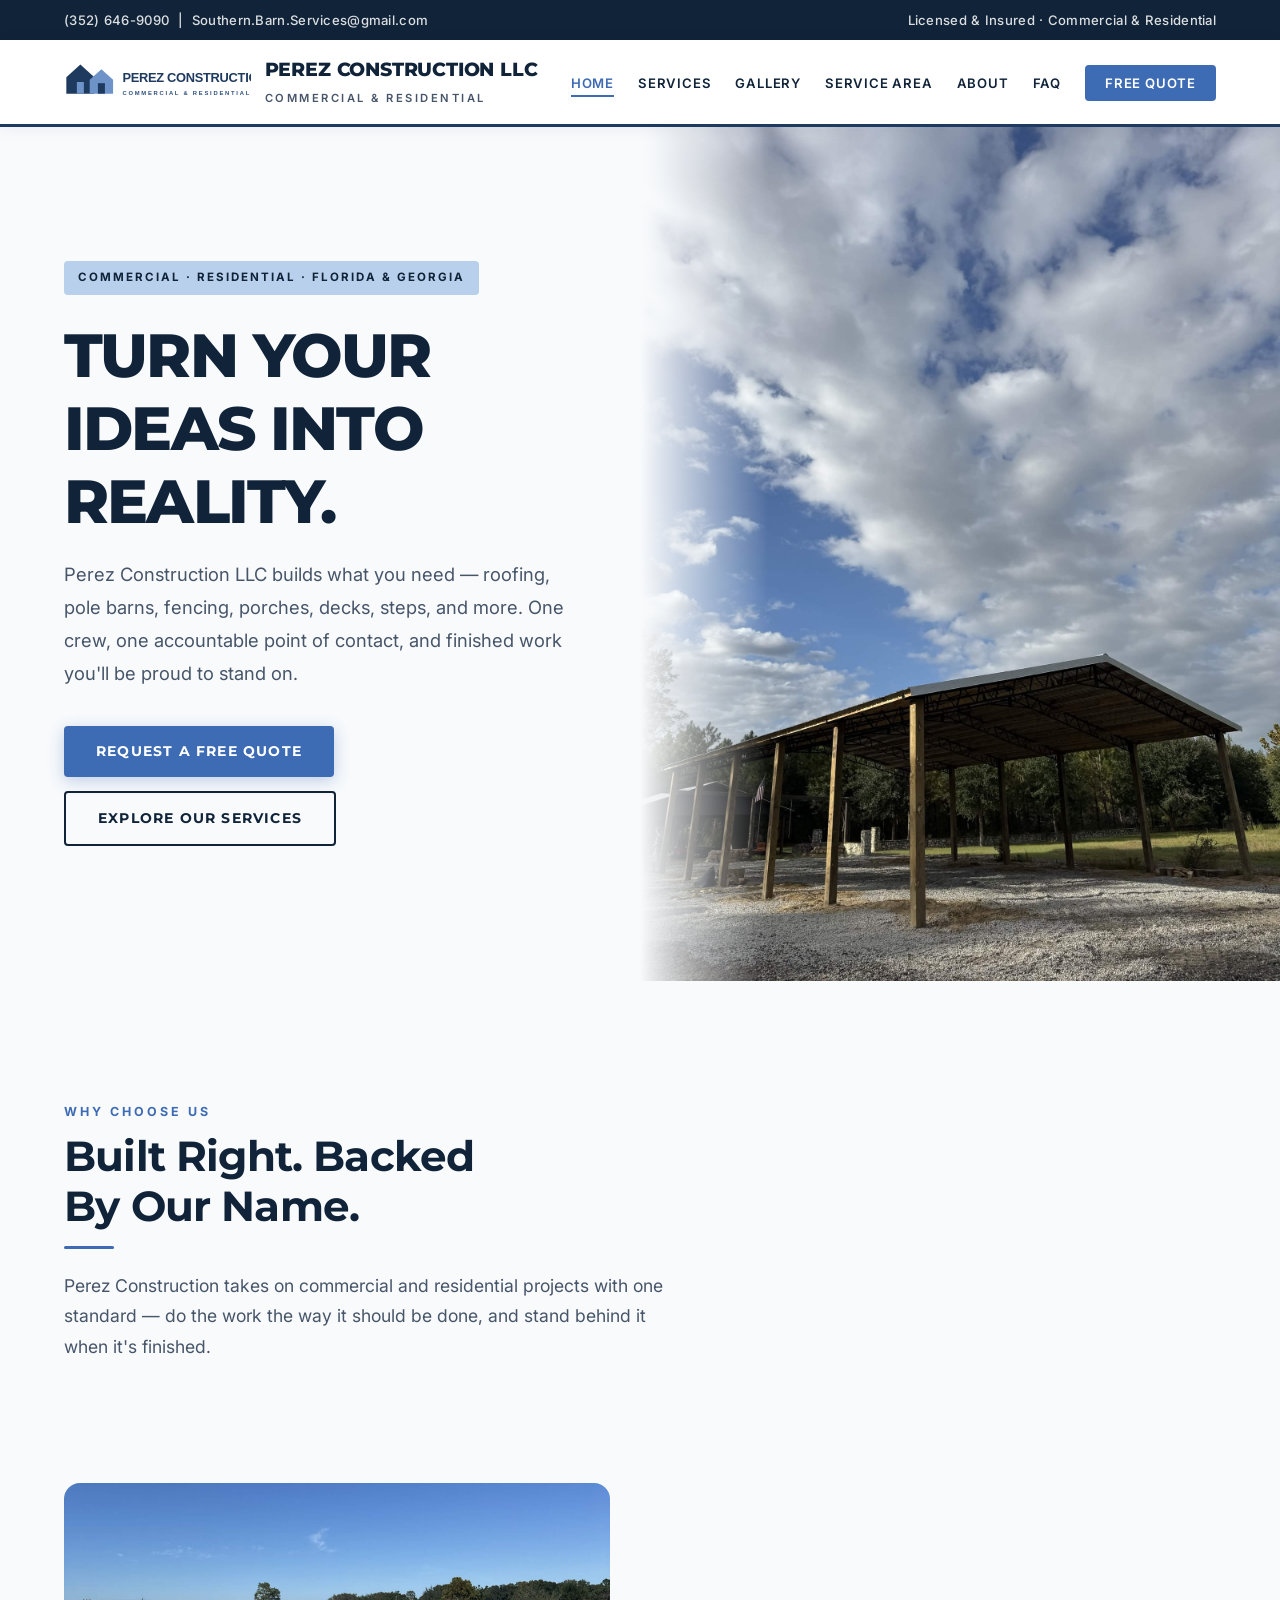
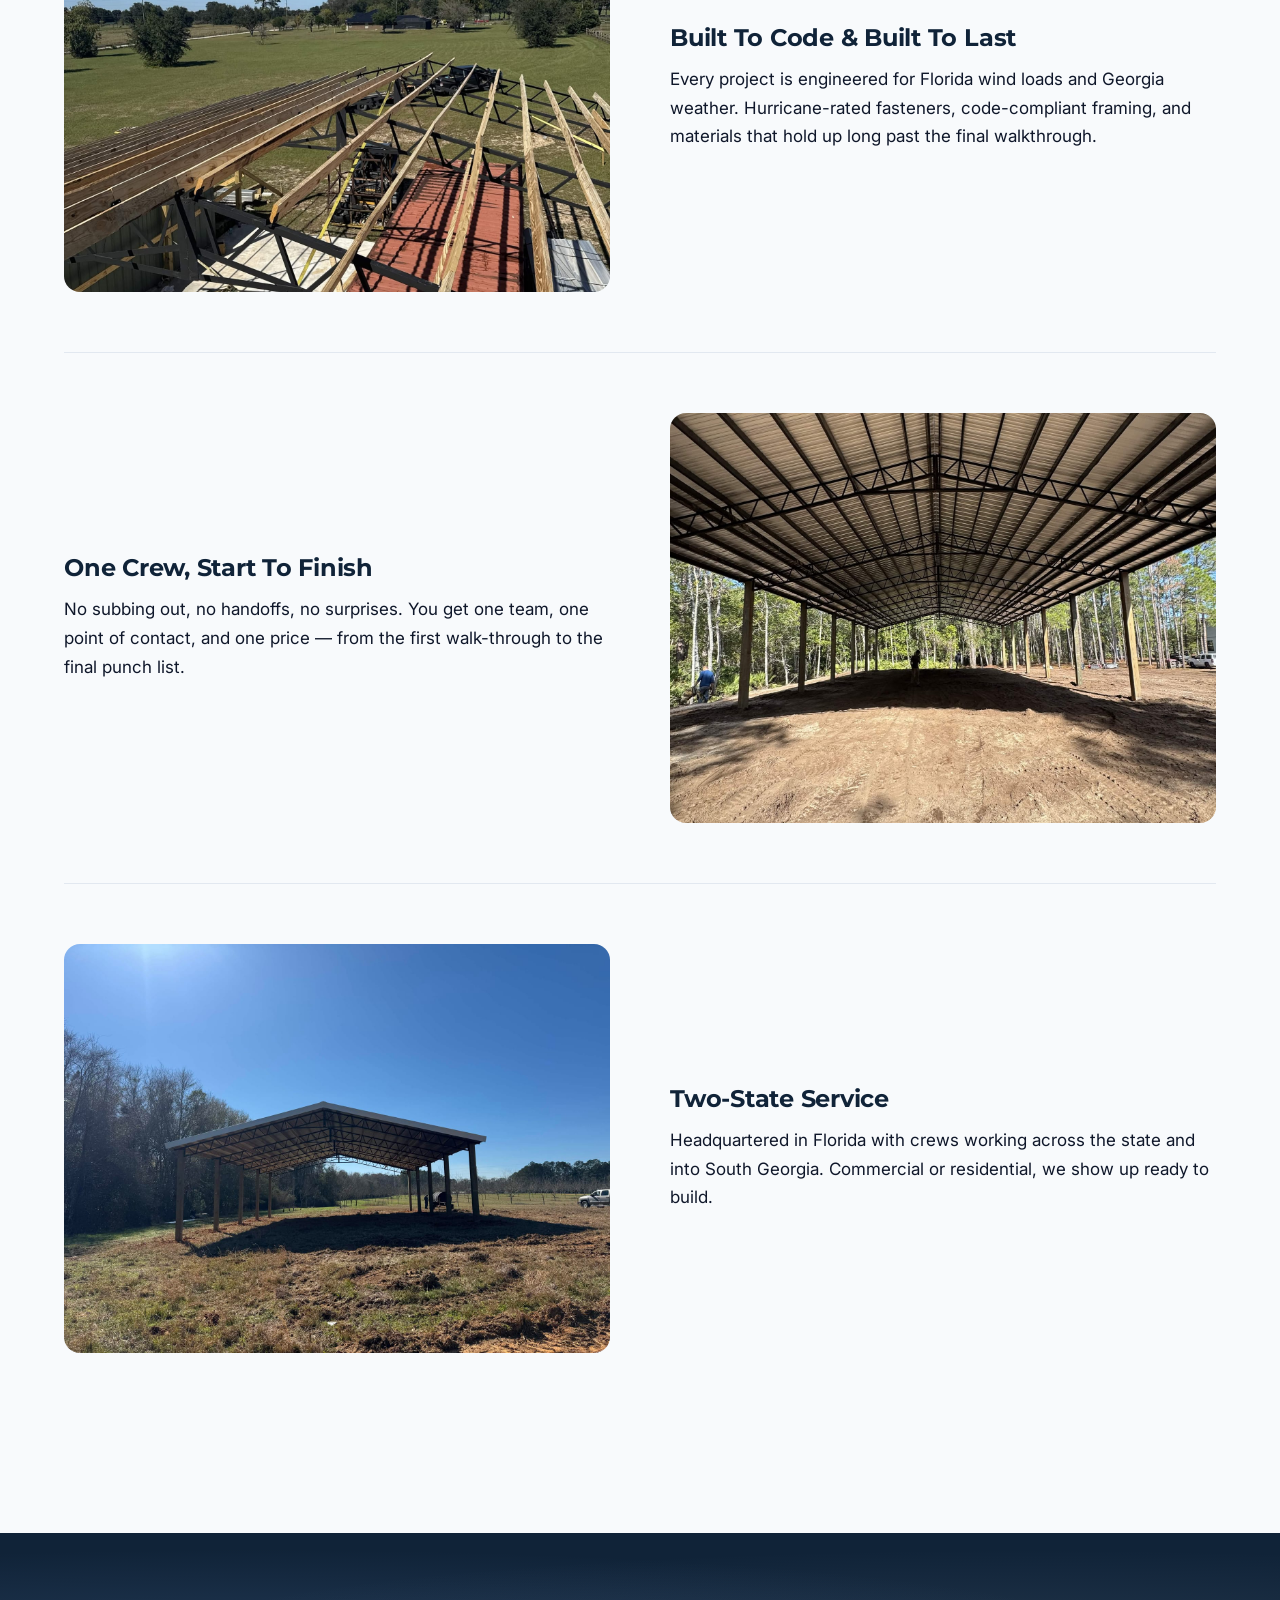
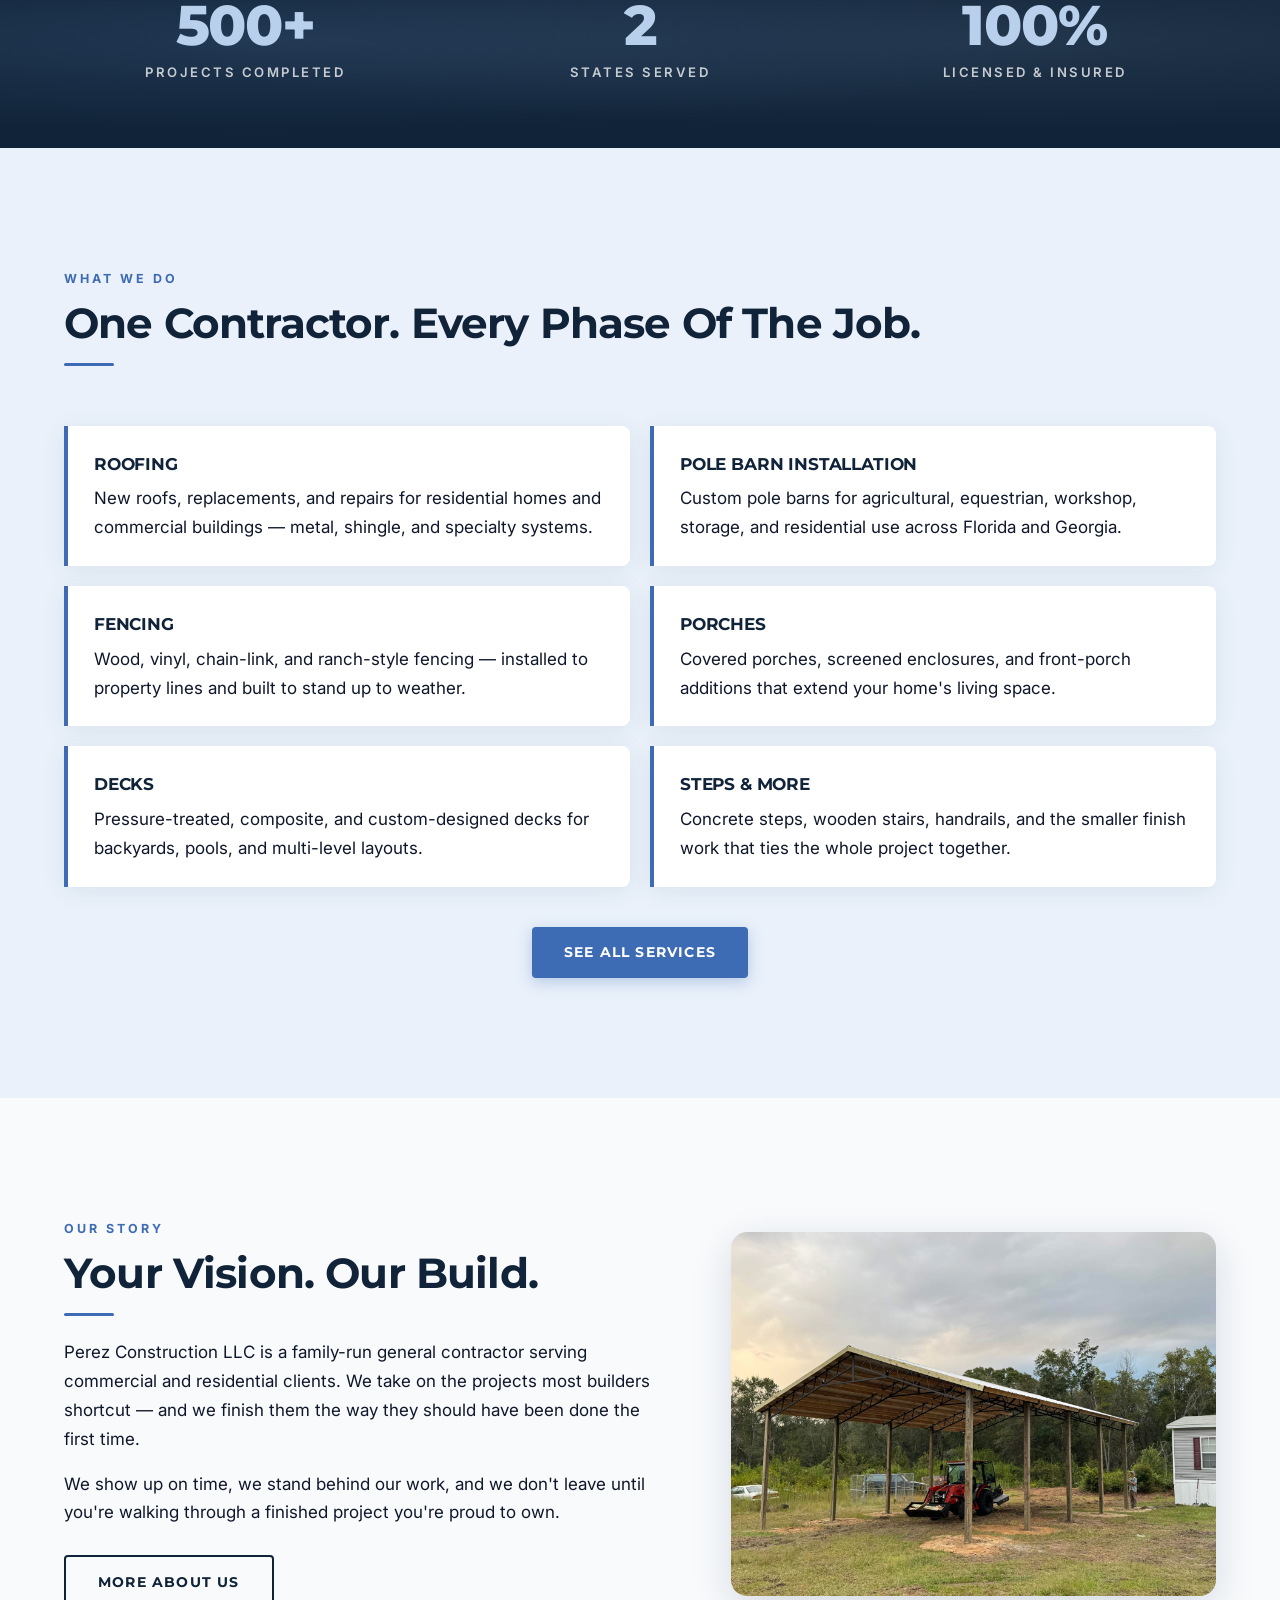
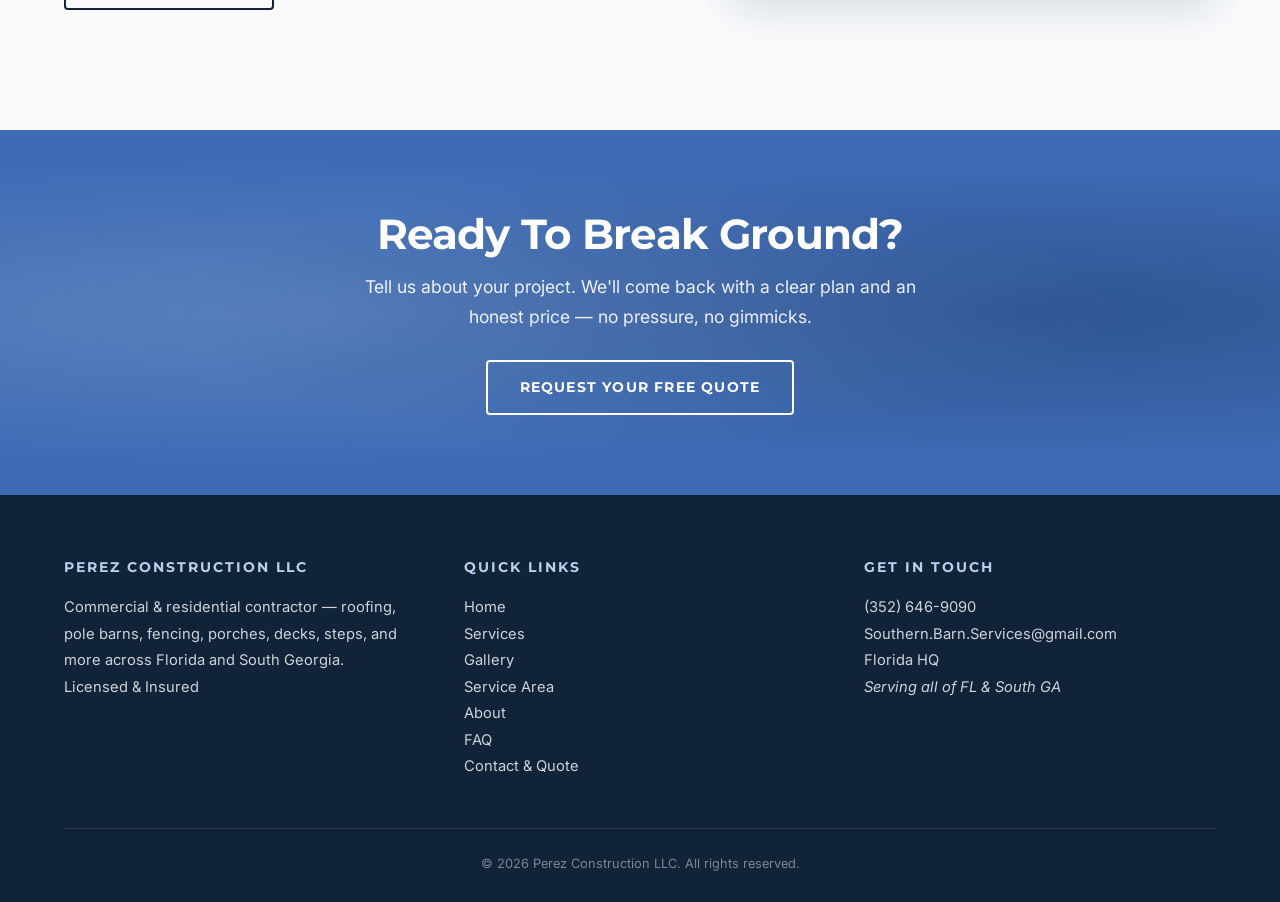
==== index.html @ 7fc2c1a9 "Rebrand site to Perez Construction LLC Swap brand, palette, and logo across all pages from Southern " ====
<!DOCTYPE html>
<html lang="en">
<head>
<meta charset="UTF-8" />
<meta name="viewport" content="width=device-width, initial-scale=1.0" />
<title>Perez Construction LLC | Roofing, Pole Barns, Fencing &amp; More</title>
<meta name="description" content="Perez Construction LLC delivers roofing, pole barn installation, fencing, porches, decks, and steps for commercial and residential clients across Florida and into Georgia." />
<link rel="preconnect" href="https://fonts.googleapis.com" />
<link rel="preconnect" href="https://fonts.gstatic.com" crossorigin />
<link href="https://fonts.googleapis.com/css2?family=Montserrat:wght@600;700;800&family=Inter:wght@400;500;600;700&display=swap" rel="stylesheet" />
<link rel="stylesheet" href="css/styles.css" />
<link rel="icon" type="image/svg+xml" href="images/favicon.svg" />
<meta property="og:site_name" content="Perez Construction LLC" />
<meta property="og:type" content="website" />
<meta property="og:title" content="Perez Construction LLC | Roofing, Pole Barns, Fencing &amp; More" />
<meta property="og:description" content="Commercial &amp; Residential construction — roofing, pole barns, fencing, porches, decks, and steps across Florida and South Georgia. Licensed &amp; insured." />
<meta property="og:image" content="images/logo-perez.png" />
<meta name="twitter:card" content="summary_large_image" />
<script type="application/ld+json">
{
  "@context": "https://schema.org",
  "@type": "GeneralContractor",
  "name": "Perez Construction LLC",
  "description": "Commercial and residential contractor offering roofing, pole barn installation, fencing, porches, decks, steps, and more across Florida and South Georgia.",
  "telephone": "+1-352-646-9090",
  "email": "Southern.Barn.Services@gmail.com",
  "url": "https://southbarnservices.com",
  "image": "images/logo-perez.png",
  "address": {
    "@type": "PostalAddress",
    "addressRegion": "FL",
    "addressCountry": "US"
  },
  "areaServed": [
    { "@type": "State", "name": "Florida" },
    { "@type": "State", "name": "Georgia" }
  ],
  "openingHoursSpecification": [
    { "@type": "OpeningHoursSpecification", "dayOfWeek": ["Monday","Tuesday","Wednesday","Thursday","Friday"], "opens": "07:00", "closes": "18:00" },
    { "@type": "OpeningHoursSpecification", "dayOfWeek": "Saturday", "opens": "08:00", "closes": "14:00" }
  ],
  "priceRange": "$$"
}
</script>
</head>
<body>

<a class="skip-link" href="#main">Skip to content</a>

<div class="topbar">
  <div class="container">
    <span>(352) 646-9090 &nbsp;|&nbsp; Southern.Barn.Services@gmail.com</span>
    <span>Licensed &amp; Insured &middot; Commercial &amp; Residential</span>
  </div>
</div>

<header class="site-header">
  <div class="container">
    <a class="brand" href="index.html">
      <img class="brand-logo" src="images/logo-perez.svg" alt="Perez Construction LLC logo" />
      <span>
        <span class="brand-name">Perez Construction LLC</span><br/>
        <span class="brand-tag">Commercial &amp; Residential</span>
      </span>
    </a>
    <button class="nav-toggle" aria-label="Open menu" aria-expanded="false" onclick="document.querySelector('.main-nav').classList.toggle('open');document.querySelector('.nav-overlay').classList.toggle('open');this.setAttribute('aria-expanded',this.getAttribute('aria-expanded')==='false')">
      <span></span><span></span><span></span>
    </button>
    <div class="nav-overlay" onclick="document.querySelector('.main-nav').classList.remove('open');this.classList.remove('open');document.querySelector('.nav-toggle').setAttribute('aria-expanded','false')"></div>
    <nav class="main-nav" aria-label="Main">
      <ul>
        <li><a href="index.html" class="active">Home</a></li>
        <li><a href="services.html">Services</a></li>
        <li><a href="gallery.html">Gallery</a></li>
        <li><a href="service-area.html">Service Area</a></li>
        <li><a href="about.html">About</a></li>
        <li><a href="faq.html">FAQ</a></li>
        <li><a class="nav-cta" href="contact.html">Free Quote</a></li>
      </ul>
    </nav>
  </div>
</header>

<main id="main">

<section class="hero">
  <div class="hero-content">
    <span class="hero-badge">Commercial &middot; Residential &middot; Florida &amp; Georgia</span>
    <h1>Turn Your Ideas Into Reality.</h1>
    <p class="lede">Perez Construction LLC builds what you need — roofing, pole barns, fencing, porches, decks, steps, and more. One crew, one accountable point of contact, and finished work you'll be proud to stand on.</p>
    <div class="hero-ctas">
      <a href="contact.html" class="btn btn-primary">Request a Free Quote</a>
      <a href="services.html" class="btn btn-secondary">Explore Our Services</a>
    </div>
  </div>
  <div class="hero-image">
    <img src="images/IMG_0311.jpg" alt="Completed pole barn with metal roof under a bright sky" loading="eager" />
  </div>
</section>

<section class="block">
  <div class="container">
    <div class="grid-2-asymmetric reveal">
      <div class="section-intro">
        <div class="section-kicker">Why Choose Us</div>
        <h2>Built Right. Backed By Our Name.</h2>
        <span class="divider"></span>
        <p class="lead">Perez Construction takes on commercial and residential projects with one standard — do the work the way it should be done, and stand behind it when it's finished.</p>
      </div>
      <div></div>
    </div>

    <div class="zigzag-row reveal">
      <div class="zigzag-content">
        <h3>Built To Code &amp; Built To Last</h3>
        <p>Every project is engineered for Florida wind loads and Georgia weather. Hurricane-rated fasteners, code-compliant framing, and materials that hold up long past the final walkthrough.</p>
      </div>
      <div class="zigzag-visual">
        <img src="images/IMG_0369.jpg" alt="Roof and truss framing during construction" loading="lazy" />
      </div>
    </div>

    <div class="zigzag-row reveal">
      <div class="zigzag-content">
        <h3>One Crew, Start To Finish</h3>
        <p>No subbing out, no handoffs, no surprises. You get one team, one point of contact, and one price — from the first walk-through to the final punch list.</p>
      </div>
      <div class="zigzag-visual">
        <img src="images/IMG_0521.jpg" alt="Interior framing of a large covered structure" loading="lazy" />
      </div>
    </div>

    <div class="zigzag-row reveal">
      <div class="zigzag-content">
        <h3>Two-State Service</h3>
        <p>Headquartered in Florida with crews working across the state and into South Georgia. Commercial or residential, we show up ready to build.</p>
      </div>
      <div class="zigzag-visual">
        <img src="images/IMG_0635.jpg" alt="Completed pole barn on open land" loading="lazy" />
      </div>
    </div>
  </div>
</section>

<section class="stats">
  <div class="container">
    <div class="stats-grid">
      <div class="reveal">
        <div class="stat-num">500+</div>
        <div class="stat-label">Projects Completed</div>
      </div>
      <div class="reveal reveal-delay-1">
        <div class="stat-num">2</div>
        <div class="stat-label">States Served</div>
      </div>
      <div class="reveal reveal-delay-2">
        <div class="stat-num">100%</div>
        <div class="stat-label">Licensed &amp; Insured</div>
      </div>
    </div>
  </div>
</section>

<section class="block alt">
  <div class="container">
    <div class="section-intro reveal">
      <div class="section-kicker">What We Do</div>
      <h2>One Contractor. Every Phase Of The Job.</h2>
      <span class="divider"></span>
    </div>
    <ul class="service-list reveal">
      <li><strong>Roofing</strong>New roofs, replacements, and repairs for residential homes and commercial buildings — metal, shingle, and specialty systems.</li>
      <li><strong>Pole Barn Installation</strong>Custom pole barns for agricultural, equestrian, workshop, storage, and residential use across Florida and Georgia.</li>
      <li><strong>Fencing</strong>Wood, vinyl, chain-link, and ranch-style fencing — installed to property lines and built to stand up to weather.</li>
      <li><strong>Porches</strong>Covered porches, screened enclosures, and front-porch additions that extend your home's living space.</li>
      <li><strong>Decks</strong>Pressure-treated, composite, and custom-designed decks for backyards, pools, and multi-level layouts.</li>
      <li><strong>Steps &amp; More</strong>Concrete steps, wooden stairs, handrails, and the smaller finish work that ties the whole project together.</li>
    </ul>
    <div class="text-center reveal" style="margin-top:40px;">
      <a href="services.html" class="btn btn-primary">See All Services</a>
    </div>
  </div>
</section>

<section class="block">
  <div class="container">
    <div class="grid-2-asymmetric reveal">
      <div>
        <div class="section-kicker">Our Story</div>
        <h2>Your Vision. Our Build.</h2>
        <span class="divider"></span>
        <p>Perez Construction LLC is a family-run general contractor serving commercial and residential clients. We take on the projects most builders shortcut — and we finish them the way they should have been done the first time.</p>
        <p style="margin-top:16px;">We show up on time, we stand behind our work, and we don't leave until you're walking through a finished project you're proud to own.</p>
        <a href="about.html" class="btn btn-secondary" style="margin-top:28px;">More About Us</a>
      </div>
      <div>
        <img class="img-featured" src="images/IMG_0307.jpg" alt="Open-sided pole barn with equipment parked underneath" loading="lazy" />
      </div>
    </div>
  </div>
</section>

<section class="cta-banner">
  <div class="container">
    <h2>Ready To Break Ground?</h2>
    <p>Tell us about your project. We'll come back with a clear plan and an honest price — no pressure, no gimmicks.</p>
    <a href="contact.html" class="btn btn-light">Request Your Free Quote</a>
  </div>
</section>

</main>

<footer class="site-footer">
  <div class="container">
    <div class="grid-3">
      <div>
        <h4>Perez Construction LLC</h4>
        <p>Commercial &amp; residential contractor — roofing, pole barns, fencing, porches, decks, steps, and more across Florida and South Georgia.</p>
        <p>Licensed &amp; Insured</p>
      </div>
      <div>
        <h4>Quick Links</h4>
        <p><a href="index.html">Home</a><br/>
           <a href="services.html">Services</a><br/>
           <a href="gallery.html">Gallery</a><br/>
           <a href="service-area.html">Service Area</a><br/>
           <a href="about.html">About</a><br/>
           <a href="faq.html">FAQ</a><br/>
           <a href="contact.html">Contact &amp; Quote</a></p>
      </div>
      <div>
        <h4>Get In Touch</h4>
        <p>(352) 646-9090<br/>
           Southern.Barn.Services@gmail.com<br/>
           Florida HQ<br/>
           <em>Serving all of FL &amp; South GA</em></p>
      </div>
    </div>
    <div class="footer-bottom">
      &copy; <span id="yr"></span> Perez Construction LLC. All rights reserved.
    </div>
  </div>
</footer>

<script>
document.getElementById('yr').textContent = new Date().getFullYear();

const reveals = document.querySelectorAll('.reveal');
if ('IntersectionObserver' in window) {
  const observer = new IntersectionObserver(function(entries) {
    entries.forEach(function(entry) {
      if (entry.isIntersecting) {
        entry.target.classList.add('visible');
        observer.unobserve(entry.target);
      }
    });
  }, { threshold: 0.15 });
  reveals.forEach(function(el) { observer.observe(el); });
} else {
  reveals.forEach(function(el) { el.classList.add('visible'); });
}
</script>
</body>
</html>
---- css/styles.css ----
/* ============================================
   Perez Construction LLC — v1
   Commercial & Residential. Modern blue/white identity.
   ============================================ */

/* ---------- Design Tokens ---------- */
:root {
  --pc-navy: #1e3a5f;
  --pc-navy-dark: #102338;
  --pc-navy-light: #2c507f;
  --pc-blue: #3d6bb4;
  --pc-blue-dark: #2a5390;
  --pc-blue-light: #6d93c9;
  --pc-sky: #b8d0ec;
  --pc-sky-soft: #eaf1fa;
  --pc-white: #ffffff;
  --pc-offwhite: #f8fafc;
  --pc-ink: #0f172a;
  --pc-muted: #475569;
  --pc-border: #e2e8f0;
  --pc-surface: #ffffff;
  --pc-black: #0a0f1c;

  --font-display: "Montserrat", "Helvetica Neue", Arial, sans-serif;
  --font-body: "Inter", "Helvetica Neue", Arial, sans-serif;

  --container-max: 1200px;
  --section-gap: 120px;
  --radius-sm: 4px;
  --radius-md: 8px;
  --radius-lg: 16px;

  --shadow-card: 0 4px 24px rgba(30, 58, 95, 0.08);
  --shadow-card-hover: 0 8px 32px rgba(30, 58, 95, 0.15);
  --shadow-elevated: 0 12px 40px rgba(15, 35, 72, 0.14);
}

/* ---------- Reset & Base ---------- */
*, *::before, *::after { box-sizing: border-box; margin: 0; padding: 0; }

html {
  scroll-behavior: smooth;
  -webkit-text-size-adjust: 100%;
}

body {
  background: var(--pc-offwhite);
  color: var(--pc-ink);
  font-family: var(--font-body);
  font-size: 17px;
  line-height: 1.7;
  -webkit-font-smoothing: antialiased;
  -moz-osx-font-smoothing: grayscale;
  overflow-x: hidden;
}

/* ---------- Skip link ---------- */
.skip-link {
  position: absolute;
  top: -100%;
  left: 16px;
  background: var(--pc-navy);
  color: var(--pc-white);
  padding: 8px 16px;
  z-index: 10000;
  font-weight: 600;
  text-decoration: none;
  border-radius: var(--radius-sm);
}
.skip-link:focus {
  top: 8px;
}

/* ---------- Typography ---------- */
h1, h2, h3, h4 {
  font-family: var(--font-display);
  color: var(--pc-navy-dark);
  letter-spacing: -0.02em;
  line-height: 1.2;
  text-wrap: balance;
}

h1 {
  font-size: clamp(2.4rem, 5vw, 3.6rem);
  font-weight: 800;
  letter-spacing: -0.03em;
  text-transform: uppercase;
}
h2 {
  font-size: clamp(1.8rem, 3.5vw, 2.6rem);
  font-weight: 700;
  margin-bottom: 0.75rem;
  letter-spacing: -0.02em;
}
h3 {
  font-size: 1.25rem;
  font-weight: 700;
  color: var(--pc-navy);
  letter-spacing: -0.01em;
}

p {
  max-width: 65ch;
}

a {
  color: var(--pc-blue);
  text-decoration: none;
  transition: color 0.25s ease;
}
a:hover {
  color: var(--pc-blue-dark);
}

/* ---------- Container ---------- */
.container {
  max-width: var(--container-max);
  margin: 0 auto;
  padding: 0 24px;
}

/* ---------- Topbar ---------- */
.topbar {
  background: var(--pc-navy-dark);
  color: rgba(255, 255, 255, 0.85);
  font-size: 0.82rem;
  padding: 9px 0;
  letter-spacing: 0.3px;
  font-weight: 500;
}
.topbar .container {
  display: flex;
  justify-content: space-between;
  flex-wrap: wrap;
  gap: 10px;
}
.topbar a {
  color: var(--pc-white);
  text-decoration: underline;
  text-decoration-color: rgba(255, 255, 255, 0.3);
  text-underline-offset: 2px;
}
.topbar a:hover {
  text-decoration-color: var(--pc-sky);
  color: var(--pc-sky);
}

/* ---------- Header / Nav ---------- */
.site-header {
  background: var(--pc-white);
  border-bottom: 3px solid var(--pc-navy);
  position: sticky;
  top: 0;
  z-index: 100;
  box-shadow: 0 2px 16px rgba(15, 35, 72, 0.06);
}
.site-header .container {
  display: flex;
  align-items: center;
  justify-content: space-between;
  padding-top: 14px;
  padding-bottom: 14px;
}

.brand {
  display: flex;
  align-items: center;
  gap: 14px;
  text-decoration: none;
}
.brand-logo {
  height: 56px;
  width: auto;
  display: block;
  flex-shrink: 0;
}
.brand-mark {
  width: 52px;
  height: 52px;
  background: var(--pc-navy);
  color: var(--pc-white);
  display: flex;
  align-items: center;
  justify-content: center;
  font-family: var(--font-display);
  font-weight: 800;
  font-size: 1.35rem;
  border: 2px solid var(--pc-black);
  letter-spacing: -0.5px;
  transition: transform 0.3s cubic-bezier(0.34, 1.56, 0.64, 1);
  flex-shrink: 0;
}
.brand:hover .brand-mark {
  transform: scale(1.05);
}
.brand-name {
  font-family: var(--font-display);
  color: var(--pc-navy-dark);
  font-weight: 800;
  font-size: 1.2rem;
  line-height: 1.1;
  letter-spacing: -0.01em;
  text-transform: uppercase;
}
.brand-tag {
  font-size: 0.7rem;
  color: var(--pc-muted);
  letter-spacing: 2.5px;
  text-transform: uppercase;
  font-weight: 600;
  display: block;
  margin-top: 4px;
}

/* Nav */
nav.main-nav ul {
  display: flex;
  gap: 24px;
  list-style: none;
  align-items: center;
}
nav.main-nav a {
  color: var(--pc-navy-dark);
  font-weight: 600;
  text-transform: uppercase;
  letter-spacing: 0.8px;
  font-size: 0.82rem;
  text-decoration: none;
  padding-bottom: 4px;
  border-bottom: 2px solid transparent;
  transition: color 0.25s ease, border-color 0.25s ease;
}
nav.main-nav a:hover,
nav.main-nav a.active {
  color: var(--pc-blue);
  border-bottom-color: var(--pc-blue);
}
.nav-cta {
  background: var(--pc-blue) !important;
  color: var(--pc-white) !important;
  padding: 10px 20px !important;
  border: none !important;
  border-bottom: none !important;
  border-radius: var(--radius-sm);
  transition: background 0.25s ease, transform 0.15s ease !important;
}
.nav-cta:hover {
  background: var(--pc-blue-dark) !important;
  color: var(--pc-white) !important;
  transform: translateY(-1px);
  border-bottom-color: transparent !important;
}
.nav-cta:active {
  transform: translateY(0) scale(0.98);
}

/* Mobile nav toggle */
.nav-toggle {
  display: none;
  background: none;
  border: none;
  cursor: pointer;
  padding: 8px;
  flex-direction: column;
  gap: 5px;
}
.nav-toggle span {
  display: block;
  width: 24px;
  height: 2px;
  background: var(--pc-navy-dark);
  border-radius: 2px;
  transition: transform 0.3s ease, opacity 0.3s ease;
}

/* ---------- Buttons ---------- */
.btn {
  display: inline-block;
  padding: 14px 32px;
  font-family: var(--font-display);
  font-weight: 700;
  text-transform: uppercase;
  letter-spacing: 1.2px;
  font-size: 0.85rem;
  border: none;
  cursor: pointer;
  text-decoration: none;
  border-radius: var(--radius-sm);
  transition: all 0.25s cubic-bezier(0.34, 1.56, 0.64, 1);
  position: relative;
}
.btn:active {
  transform: translateY(1px) scale(0.98);
}

.btn-primary {
  background: var(--pc-blue);
  color: var(--pc-white);
  box-shadow: 0 4px 16px rgba(61, 107, 180, 0.3);
}
.btn-primary:hover {
  background: var(--pc-blue-dark);
  color: var(--pc-white);
  text-decoration: none;
  transform: translateY(-2px);
  box-shadow: 0 6px 24px rgba(61, 107, 180, 0.4);
}
.btn-primary:active {
  transform: translateY(0);
  box-shadow: 0 2px 8px rgba(61, 107, 180, 0.25);
}

.btn-secondary {
  background: transparent;
  color: var(--pc-navy-dark);
  border: 2px solid var(--pc-navy-dark) !important;
}
.btn-secondary:hover {
  background: var(--pc-navy-dark);
  color: var(--pc-white);
  text-decoration: none;
  transform: translateY(-2px);
  box-shadow: 0 4px 16px rgba(15, 35, 72, 0.25);
}

.btn-light {
  background: transparent;
  color: var(--pc-white);
  border: 2px solid var(--pc-white) !important;
}
.btn-light:hover {
  background: var(--pc-white);
  color: var(--pc-navy-dark);
  text-decoration: none;
  transform: translateY(-2px);
}

/* ---------- Hero (Homepage) — Split Screen ---------- */
.hero {
  position: relative;
  min-height: 85vh;
  min-height: 85dvh;
  display: grid;
  grid-template-columns: 1fr 1fr;
  overflow: hidden;
  background: var(--pc-offwhite);
}
.hero-content {
  display: flex;
  flex-direction: column;
  justify-content: center;
  padding: 80px 60px 80px 0;
  padding-left: max(24px, calc((100vw - var(--container-max)) / 2 + 24px));
}
.hero-content h1 {
  color: var(--pc-navy-dark);
  font-size: clamp(2.4rem, 5vw, 3.8rem);
  margin-bottom: 20px;
  letter-spacing: -0.03em;
}
.hero-badge {
  display: inline-block;
  background: var(--pc-sky);
  color: var(--pc-navy-dark);
  font-weight: 700;
  text-transform: uppercase;
  letter-spacing: 2px;
  font-size: 0.72rem;
  padding: 7px 14px;
  margin-bottom: 24px;
  border-radius: var(--radius-sm);
  align-self: flex-start;
}
.hero .lede {
  font-size: 1.15rem;
  color: var(--pc-muted);
  line-height: 1.8;
  margin-bottom: 36px;
  max-width: 52ch;
}
.hero-ctas {
  display: flex;
  gap: 14px;
  flex-wrap: wrap;
}
.hero-image {
  position: relative;
  overflow: hidden;
}
.hero-image img {
  width: 100%;
  height: 100%;
  object-fit: cover;
  display: block;
}
.hero-image::after {
  content: "";
  position: absolute;
  inset: 0;
  background: linear-gradient(to right, var(--pc-offwhite) 0%, transparent 20%);
  pointer-events: none;
}

/* ---------- Page Hero (Sub-pages) ---------- */
.page-hero {
  position: relative;
  padding: 80px 0 70px;
  text-align: left;
  background: var(--pc-navy-dark);
  color: var(--pc-white);
  overflow: hidden;
}
.page-hero::before {
  content: "";
  position: absolute;
  inset: 0;
  background: linear-gradient(135deg, var(--pc-navy-dark) 0%, var(--pc-blue-dark) 100%);
  opacity: 0.9;
  pointer-events: none;
}
.page-hero::after {
  content: "";
  position: absolute;
  inset: 0;
  background:
    radial-gradient(ellipse at 15% 30%, rgba(184, 208, 236, 0.14) 0%, transparent 55%),
    radial-gradient(ellipse at 85% 80%, rgba(109, 147, 201, 0.14) 0%, transparent 55%);
  pointer-events: none;
}
.page-hero .container {
  position: relative;
  z-index: 1;
}
.page-hero h1 {
  color: var(--pc-white);
  font-size: clamp(2.2rem, 4vw, 3rem);
  margin-bottom: 12px;
}
.page-hero p {
  max-width: 60ch;
  color: rgba(255, 255, 255, 0.85);
  font-size: 1.1rem;
}
.page-hero .hero-badge {
  margin-bottom: 16px;
}

/* ---------- Sections ---------- */
section.block {
  padding: var(--section-gap) 0;
}
section.block.alt {
  background: var(--pc-sky-soft);
}
.section-kicker {
  color: var(--pc-blue);
  text-transform: uppercase;
  letter-spacing: 3px;
  font-weight: 700;
  font-size: 0.78rem;
  margin-bottom: 10px;
}
.section-intro {
  margin-bottom: 60px;
}
.section-intro h2 {
  margin-bottom: 8px;
}
.section-intro .lead {
  font-size: 1.1rem;
  color: var(--pc-muted);
  max-width: 55ch;
}

/* Centered section headers */
.section-title {
  text-align: center;
  margin-bottom: 60px;
}
.section-title .lead {
  margin: 0 auto;
}

/* Divider */
.divider {
  display: block;
  width: 50px;
  height: 3px;
  background: var(--pc-blue);
  margin: 14px 0 22px;
  border-radius: 2px;
}
.text-center .divider,
.section-title .divider {
  margin-left: auto;
  margin-right: auto;
}

/* ---------- Grids ---------- */
.grid-2 {
  display: grid;
  grid-template-columns: 1fr 1fr;
  gap: 48px;
  align-items: center;
}
.grid-2-asymmetric {
  display: grid;
  grid-template-columns: 5fr 4fr;
  gap: 60px;
  align-items: center;
}
.grid-2-reverse {
  display: grid;
  grid-template-columns: 4fr 5fr;
  gap: 60px;
  align-items: center;
}
.grid-3 {
  display: grid;
  grid-template-columns: repeat(3, 1fr);
  gap: 32px;
}

/* ---------- Cards ---------- */
.card {
  background: var(--pc-surface);
  border: 1px solid var(--pc-border);
  border-radius: var(--radius-md);
  padding: 32px 28px;
  box-shadow: var(--shadow-card);
  transition: box-shadow 0.3s ease, transform 0.3s cubic-bezier(0.34, 1.56, 0.64, 1);
}
.card:hover {
  box-shadow: var(--shadow-card-hover);
  transform: translateY(-3px);
}
.card h3 { margin-top: 0; margin-bottom: 10px; }
.card .icon {
  width: 44px;
  height: 44px;
  background: var(--pc-navy);
  color: var(--pc-white);
  display: flex;
  align-items: center;
  justify-content: center;
  font-family: var(--font-display);
  font-weight: 800;
  font-size: 1.2rem;
  margin-bottom: 16px;
  border-radius: var(--radius-sm);
}

/* Accent card (top border) */
.card-accent {
  border-top: 3px solid var(--pc-blue);
  border-radius: 0 0 var(--radius-md) var(--radius-md);
}

/* ---------- Zig-Zag Feature Rows ---------- */
.zigzag-row {
  display: grid;
  grid-template-columns: 1fr 1fr;
  gap: 60px;
  align-items: center;
  padding: 60px 0;
}
.zigzag-row + .zigzag-row {
  border-top: 1px solid var(--pc-border);
}
.zigzag-row:nth-child(even) .zigzag-content {
  order: 2;
}
.zigzag-row:nth-child(even) .zigzag-visual {
  order: 1;
}
.zigzag-content h3 {
  font-size: 1.5rem;
  font-family: var(--font-display);
  color: var(--pc-navy-dark);
  margin-bottom: 12px;
}
.zigzag-content .step-num {
  display: inline-flex;
  align-items: center;
  justify-content: center;
  width: 36px;
  height: 36px;
  background: var(--pc-blue);
  color: var(--pc-white);
  font-weight: 700;
  font-size: 0.9rem;
  border-radius: 50%;
  margin-bottom: 12px;
}
.zigzag-visual {
  position: relative;
  border-radius: var(--radius-lg);
  overflow: hidden;
  aspect-ratio: 4/3;
  background: var(--pc-navy-dark);
}
.zigzag-visual img {
  width: 100%;
  height: 100%;
  object-fit: cover;
  display: block;
  transition: transform 0.5s ease;
}
.zigzag-row:hover .zigzag-visual img {
  transform: scale(1.04);
}

/* ---------- Services list (compact) ---------- */
.service-list {
  display: grid;
  grid-template-columns: 1fr 1fr;
  gap: 20px;
  list-style: none;
}
.service-list li {
  background: var(--pc-surface);
  border-left: 4px solid var(--pc-blue);
  padding: 24px 26px;
  border-radius: 0 var(--radius-md) var(--radius-md) 0;
  box-shadow: var(--shadow-card);
  transition: box-shadow 0.3s ease, transform 0.25s ease;
}
.service-list li:hover {
  box-shadow: var(--shadow-card-hover);
  transform: translateX(4px);
}
.service-list li strong {
  display: block;
  font-family: var(--font-display);
  color: var(--pc-navy-dark);
  font-size: 1.05rem;
  margin-bottom: 6px;
  letter-spacing: -0.01em;
  text-transform: uppercase;
}

/* ---------- Service cards (for service page grid) ---------- */
.services-grid {
  display: grid;
  grid-template-columns: 1fr 1fr;
  gap: 24px;
}
.service-card {
  background: var(--pc-surface);
  border: 1px solid var(--pc-border);
  border-radius: var(--radius-md);
  padding: 32px 28px;
  box-shadow: var(--shadow-card);
  transition: box-shadow 0.3s ease, transform 0.3s ease;
  display: flex;
  gap: 20px;
  align-items: flex-start;
}
.service-card:hover {
  box-shadow: var(--shadow-card-hover);
  transform: translateY(-2px);
}
.service-card .svc-num {
  flex-shrink: 0;
  width: 42px;
  height: 42px;
  background: var(--pc-navy);
  color: var(--pc-white);
  display: flex;
  align-items: center;
  justify-content: center;
  font-family: var(--font-display);
  font-weight: 800;
  font-size: 1.1rem;
  border-radius: var(--radius-sm);
}
.service-card h3 {
  margin-top: 0;
  margin-bottom: 8px;
  font-size: 1.15rem;
  text-transform: uppercase;
  letter-spacing: -0.01em;
}
.service-card p {
  color: var(--pc-muted);
  font-size: 0.95rem;
  line-height: 1.65;
  margin: 0;
}

/* Featured service (larger) */
.service-card.featured {
  grid-column: span 2;
  display: grid;
  grid-template-columns: auto 1fr;
  gap: 24px;
  padding: 40px 36px;
  border-left: 4px solid var(--pc-blue);
}

/* ---------- Gallery ---------- */
.gallery {
  display: grid;
  grid-template-columns: repeat(3, 1fr);
  grid-auto-rows: 280px;
  gap: 16px;
}
/* Masonry-style variance */
.gallery figure:nth-child(1) { grid-row: span 2; }
.gallery figure:nth-child(4) { grid-column: span 2; }

.gallery figure {
  margin: 0;
  position: relative;
  overflow: hidden;
  border-radius: var(--radius-md);
  background: var(--pc-navy-dark);
  cursor: pointer;
}
.gallery figure img {
  width: 100%;
  height: 100%;
  object-fit: cover;
  transition: transform 0.5s cubic-bezier(0.25, 0.46, 0.45, 0.94);
  display: block;
}
.gallery figure:hover img {
  transform: scale(1.08);
}
.gallery figcaption {
  position: absolute;
  bottom: 0;
  left: 0;
  right: 0;
  background: linear-gradient(transparent, rgba(15, 35, 72, 0.92));
  color: var(--pc-white);
  padding: 40px 20px 16px;
  font-family: var(--font-display);
  font-weight: 600;
  font-size: 0.95rem;
  transform: translateY(100%);
  transition: transform 0.35s ease;
}
.gallery figure:hover figcaption {
  transform: translateY(0);
}

/* ---------- Map / service area ---------- */
.map-wrap {
  background: var(--pc-surface);
  border: 1px solid var(--pc-border);
  border-radius: var(--radius-lg);
  padding: 28px;
  box-shadow: var(--shadow-card);
}
.map-wrap svg {
  width: 100%;
  height: auto;
  display: block;
}

.region-list {
  display: grid;
  grid-template-columns: repeat(4, 1fr);
  gap: 8px 28px;
  list-style: none;
  margin-top: 32px;
}
.region-list li {
  padding: 10px 0;
  border-bottom: 1px solid var(--pc-border);
  font-size: 0.95rem;
  transition: color 0.2s ease;
}
.region-list li:hover {
  color: var(--pc-blue);
}
.region-list li::before {
  content: "";
  display: inline-block;
  width: 8px;
  height: 8px;
  background: var(--pc-blue);
  border-radius: 50%;
  margin-right: 10px;
  vertical-align: 1px;
}

.legend-box {
  display: flex;
  justify-content: center;
  gap: 28px;
  flex-wrap: wrap;
  margin-top: 24px;
  font-size: 0.9rem;
  color: var(--pc-muted);
}
.legend-swatch {
  display: inline-block;
  width: 16px;
  height: 16px;
  vertical-align: middle;
  margin-right: 6px;
  border-radius: 3px;
}

/* ---------- Quote form ---------- */
.form-wrap {
  background: var(--pc-surface);
  border: 1px solid var(--pc-border);
  border-radius: var(--radius-lg);
  padding: 40px;
  box-shadow: var(--shadow-elevated);
}
.form-row {
  display: grid;
  grid-template-columns: 1fr 1fr;
  gap: 18px;
  margin-bottom: 4px;
}
.form-field {
  display: flex;
  flex-direction: column;
  margin-bottom: 18px;
}
.form-field label {
  font-weight: 700;
  font-size: 0.82rem;
  text-transform: uppercase;
  letter-spacing: 0.8px;
  color: var(--pc-navy-dark);
  margin-bottom: 6px;
}
.form-field input,
.form-field select,
.form-field textarea {
  font-family: var(--font-body);
  font-size: 1rem;
  padding: 12px 16px;
  border: 1px solid var(--pc-border);
  background: var(--pc-offwhite);
  color: var(--pc-ink);
  border-radius: var(--radius-sm);
  outline: none;
  transition: border-color 0.25s ease, box-shadow 0.25s ease, background 0.25s ease;
}
.form-field input:focus,
.form-field select:focus,
.form-field textarea:focus {
  border-color: var(--pc-blue);
  background: var(--pc-surface);
  box-shadow: 0 0 0 3px rgba(61, 107, 180, 0.15);
}
.form-field textarea {
  min-height: 130px;
  resize: vertical;
}
.form-note {
  font-size: 0.82rem;
  color: var(--pc-muted);
  margin-top: 8px;
}

/* ---------- FAQ ---------- */
.faq-grid {
  display: grid;
  gap: 20px;
  max-width: 860px;
  margin: 0 auto;
}
.faq-item {
  background: var(--pc-surface);
  border: 1px solid var(--pc-border);
  border-radius: var(--radius-md);
  overflow: hidden;
  box-shadow: var(--shadow-card);
  transition: box-shadow 0.3s ease;
}
.faq-item:hover {
  box-shadow: var(--shadow-card-hover);
}
.faq-item summary {
  cursor: pointer;
  padding: 22px 28px;
  font-family: var(--font-display);
  font-size: 1.05rem;
  color: var(--pc-navy-dark);
  font-weight: 700;
  display: flex;
  justify-content: space-between;
  align-items: center;
  gap: 16px;
  transition: color 0.2s ease;
  list-style: none;
  letter-spacing: -0.01em;
}
.faq-item summary::-webkit-details-marker { display: none; }
.faq-item summary::after {
  content: "+";
  font-size: 1.4rem;
  font-weight: 400;
  color: var(--pc-blue);
  flex-shrink: 0;
  transition: transform 0.3s ease;
}
.faq-item[open] summary::after {
  transform: rotate(45deg);
}
.faq-item summary:hover {
  color: var(--pc-blue);
}
.faq-item .faq-answer {
  padding: 0 28px 24px;
  color: var(--pc-muted);
  line-height: 1.75;
}

/* ---------- Stats strip ---------- */
.stats {
  background: var(--pc-navy-dark);
  color: var(--pc-white);
  padding: 64px 0;
  position: relative;
  overflow: hidden;
}
.stats::before {
  content: "";
  position: absolute;
  inset: 0;
  background:
    radial-gradient(ellipse at 20% 50%, rgba(109, 147, 201, 0.18) 0%, transparent 60%),
    radial-gradient(ellipse at 80% 50%, rgba(184, 208, 236, 0.10) 0%, transparent 60%);
  pointer-events: none;
}
.stats .container {
  position: relative;
  z-index: 1;
}
.stats-grid {
  display: grid;
  grid-template-columns: repeat(3, 1fr);
  gap: 32px;
  text-align: center;
}
.stat-num {
  font-family: var(--font-display);
  color: var(--pc-sky);
  font-size: clamp(2.5rem, 5vw, 3.5rem);
  font-weight: 800;
  line-height: 1;
  margin-bottom: 8px;
  letter-spacing: -0.02em;
}
.stat-label {
  text-transform: uppercase;
  letter-spacing: 2.5px;
  font-size: 0.82rem;
  color: rgba(255, 255, 255, 0.75);
  font-weight: 600;
}

/* ---------- CTA Banner ---------- */
.cta-banner {
  background: var(--pc-blue);
  color: var(--pc-white);
  padding: 80px 24px;
  text-align: center;
  position: relative;
  overflow: hidden;
}
.cta-banner::before {
  content: "";
  position: absolute;
  inset: 0;
  background:
    radial-gradient(ellipse at 20% 50%, rgba(255, 255, 255, 0.14) 0%, transparent 60%),
    radial-gradient(ellipse at 80% 50%, rgba(15, 35, 72, 0.3) 0%, transparent 60%);
  pointer-events: none;
}
.cta-banner .container {
  position: relative;
  z-index: 1;
}
.cta-banner h2 {
  color: var(--pc-white);
  margin-bottom: 12px;
}
.cta-banner p {
  max-width: 580px;
  margin: 0 auto 28px;
  color: rgba(255, 255, 255, 0.9);
  font-size: 1.1rem;
}

/* ---------- Footer ---------- */
footer.site-footer {
  background: var(--pc-navy-dark);
  color: rgba(255, 255, 255, 0.8);
  padding: 64px 0 28px;
  font-size: 0.92rem;
}
footer.site-footer .grid-3 {
  align-items: start;
  gap: 48px;
}
footer.site-footer h4 {
  color: var(--pc-sky);
  font-family: var(--font-display);
  font-size: 0.88rem;
  font-weight: 700;
  text-transform: uppercase;
  letter-spacing: 2px;
  margin-bottom: 18px;
}
footer.site-footer a {
  color: rgba(255, 255, 255, 0.8);
  transition: color 0.25s ease;
}
footer.site-footer a:hover {
  color: var(--pc-sky);
}
footer.site-footer p {
  line-height: 1.8;
}
.footer-bottom {
  margin-top: 48px;
  padding-top: 24px;
  border-top: 1px solid rgba(255, 255, 255, 0.1);
  text-align: center;
  font-size: 0.8rem;
  color: rgba(255, 255, 255, 0.45);
}

/* ---------- Process steps (timeline) ---------- */
.process-timeline {
  display: grid;
  grid-template-columns: repeat(4, 1fr);
  gap: 24px;
  position: relative;
}
.process-timeline::before {
  content: "";
  position: absolute;
  top: 28px;
  left: 10%;
  right: 10%;
  height: 2px;
  background: var(--pc-border);
  z-index: 0;
}
.process-step {
  text-align: center;
  position: relative;
  z-index: 1;
}
.process-step .step-dot {
  width: 56px;
  height: 56px;
  background: var(--pc-navy);
  color: var(--pc-white);
  border-radius: 50%;
  display: flex;
  align-items: center;
  justify-content: center;
  font-family: var(--font-display);
  font-weight: 800;
  font-size: 1.2rem;
  margin: 0 auto 16px;
  border: 3px solid var(--pc-offwhite);
  box-shadow: 0 0 0 2px var(--pc-navy);
  transition: transform 0.3s ease, background 0.3s ease;
}
.process-step:hover .step-dot {
  transform: scale(1.1);
  background: var(--pc-blue);
  box-shadow: 0 0 0 2px var(--pc-blue);
}
.process-step h3 {
  font-size: 1.05rem;
  color: var(--pc-navy-dark);
  margin-bottom: 8px;
  text-transform: uppercase;
  letter-spacing: -0.01em;
}
.process-step p {
  font-size: 0.92rem;
  color: var(--pc-muted);
  margin: 0 auto;
  max-width: 28ch;
}

/* ---------- Values grid (asymmetric) ---------- */
.values-grid {
  display: grid;
  grid-template-columns: 1fr 1fr;
  gap: 20px;
}
.value-item {
  display: flex;
  gap: 18px;
  align-items: flex-start;
  padding: 28px 24px;
  background: var(--pc-surface);
  border-radius: var(--radius-md);
  border: 1px solid var(--pc-border);
  box-shadow: var(--shadow-card);
  transition: box-shadow 0.3s ease, transform 0.3s ease;
}
.value-item:hover {
  box-shadow: var(--shadow-card-hover);
  transform: translateY(-2px);
}
.value-item .value-icon {
  flex-shrink: 0;
  width: 40px;
  height: 40px;
  background: var(--pc-navy);
  color: var(--pc-white);
  border-radius: var(--radius-sm);
  display: flex;
  align-items: center;
  justify-content: center;
  font-family: var(--font-display);
  font-weight: 800;
}
.value-item h3 {
  font-size: 1.1rem;
  margin-bottom: 6px;
}
.value-item p {
  color: var(--pc-muted);
  font-size: 0.95rem;
  line-height: 1.65;
  margin: 0;
}

/* ---------- Image treatment ---------- */
.img-featured {
  width: 100%;
  border-radius: var(--radius-lg);
  box-shadow: var(--shadow-elevated);
  display: block;
}

/* ---------- Scroll reveal animation ---------- */
.reveal {
  opacity: 0;
  transform: translateY(24px);
  transition: opacity 0.6s ease, transform 0.6s cubic-bezier(0.25, 0.46, 0.45, 0.94);
}
.reveal.visible {
  opacity: 1;
  transform: translateY(0);
}
.reveal-delay-1 { transition-delay: 0.1s; }
.reveal-delay-2 { transition-delay: 0.2s; }
.reveal-delay-3 { transition-delay: 0.3s; }
.reveal-delay-4 { transition-delay: 0.4s; }

/* ---------- Utilities ---------- */
.text-center { text-align: center; }
.mt-0 { margin-top: 0; }
.mb-0 { margin-bottom: 0; }
.lead { font-size: 1.1rem; color: var(--pc-muted); line-height: 1.75; }

/* ---------- Responsive ---------- */
@media (max-width: 1024px) {
  :root { --section-gap: 80px; }
  .hero { grid-template-columns: 1fr; min-height: auto; }
  .hero-content { padding: 60px 24px; }
  .hero-image { max-height: 50vh; }
  .hero-image::after {
    background: linear-gradient(to bottom, var(--pc-offwhite) 0%, transparent 15%);
  }
  .process-timeline { grid-template-columns: 1fr 1fr; }
  .process-timeline::before { display: none; }
}

@media (max-width: 880px) {
  h1 { font-size: 2.2rem; }
  .grid-3, .grid-2, .grid-2-asymmetric, .grid-2-reverse,
  .gallery, .service-list, .services-grid, .stats-grid,
  .values-grid, .process-timeline {
    grid-template-columns: 1fr;
  }
  .gallery {
    grid-template-columns: 1fr 1fr;
    grid-auto-rows: 200px;
  }
  .gallery figure:nth-child(1) { grid-row: span 1; }
  .gallery figure:nth-child(4) { grid-column: span 1; }
  .region-list { grid-template-columns: 1fr 1fr; }
  .form-row { grid-template-columns: 1fr; }
  .service-card.featured { grid-column: span 1; }
  .zigzag-row {
    grid-template-columns: 1fr;
    gap: 24px;
    padding: 40px 0;
  }
  .zigzag-row:nth-child(even) .zigzag-content,
  .zigzag-row:nth-child(even) .zigzag-visual {
    order: unset;
  }

  /* Mobile nav */
  .nav-toggle { display: flex; }
  nav.main-nav {
    position: fixed;
    top: 0;
    right: -100%;
    width: 280px;
    height: 100vh;
    height: 100dvh;
    background: var(--pc-white);
    box-shadow: -4px 0 24px rgba(0, 0, 0, 0.12);
    z-index: 200;
    padding: 80px 32px 32px;
    transition: right 0.35s cubic-bezier(0.25, 0.46, 0.45, 0.94);
  }
  nav.main-nav.open {
    right: 0;
  }
  nav.main-nav ul {
    flex-direction: column;
    gap: 0;
  }
  nav.main-nav a {
    display: block;
    padding: 14px 0;
    font-size: 1rem;
    border-bottom: 1px solid var(--pc-border);
  }
  .nav-cta {
    margin-top: 16px;
    text-align: center;
    display: block !important;
    border-bottom: none !important;
  }
  .nav-overlay {
    position: fixed;
    inset: 0;
    background: rgba(15, 35, 72, 0.4);
    z-index: 150;
    opacity: 0;
    pointer-events: none;
    transition: opacity 0.35s ease;
  }
  .nav-overlay.open {
    opacity: 1;
    pointer-events: auto;
  }

  .site-header .container { flex-wrap: nowrap; }
  .brand-tag { display: none; }
  .brand-logo { height: 44px; }
  footer.site-footer .grid-3 { gap: 32px; }
}

@media (max-width: 480px) {
  .container { padding: 0 16px; }
  .hero-content { padding: 40px 16px; }
  .form-wrap { padding: 24px 20px; }
  .topbar .container { justify-content: center; text-align: center; }
  .gallery { grid-template-columns: 1fr; grid-auto-rows: 220px; }
  .region-list { grid-template-columns: 1fr; }
  section.block { padding: 60px 0; }
  .cta-banner { padding: 60px 16px; }
}
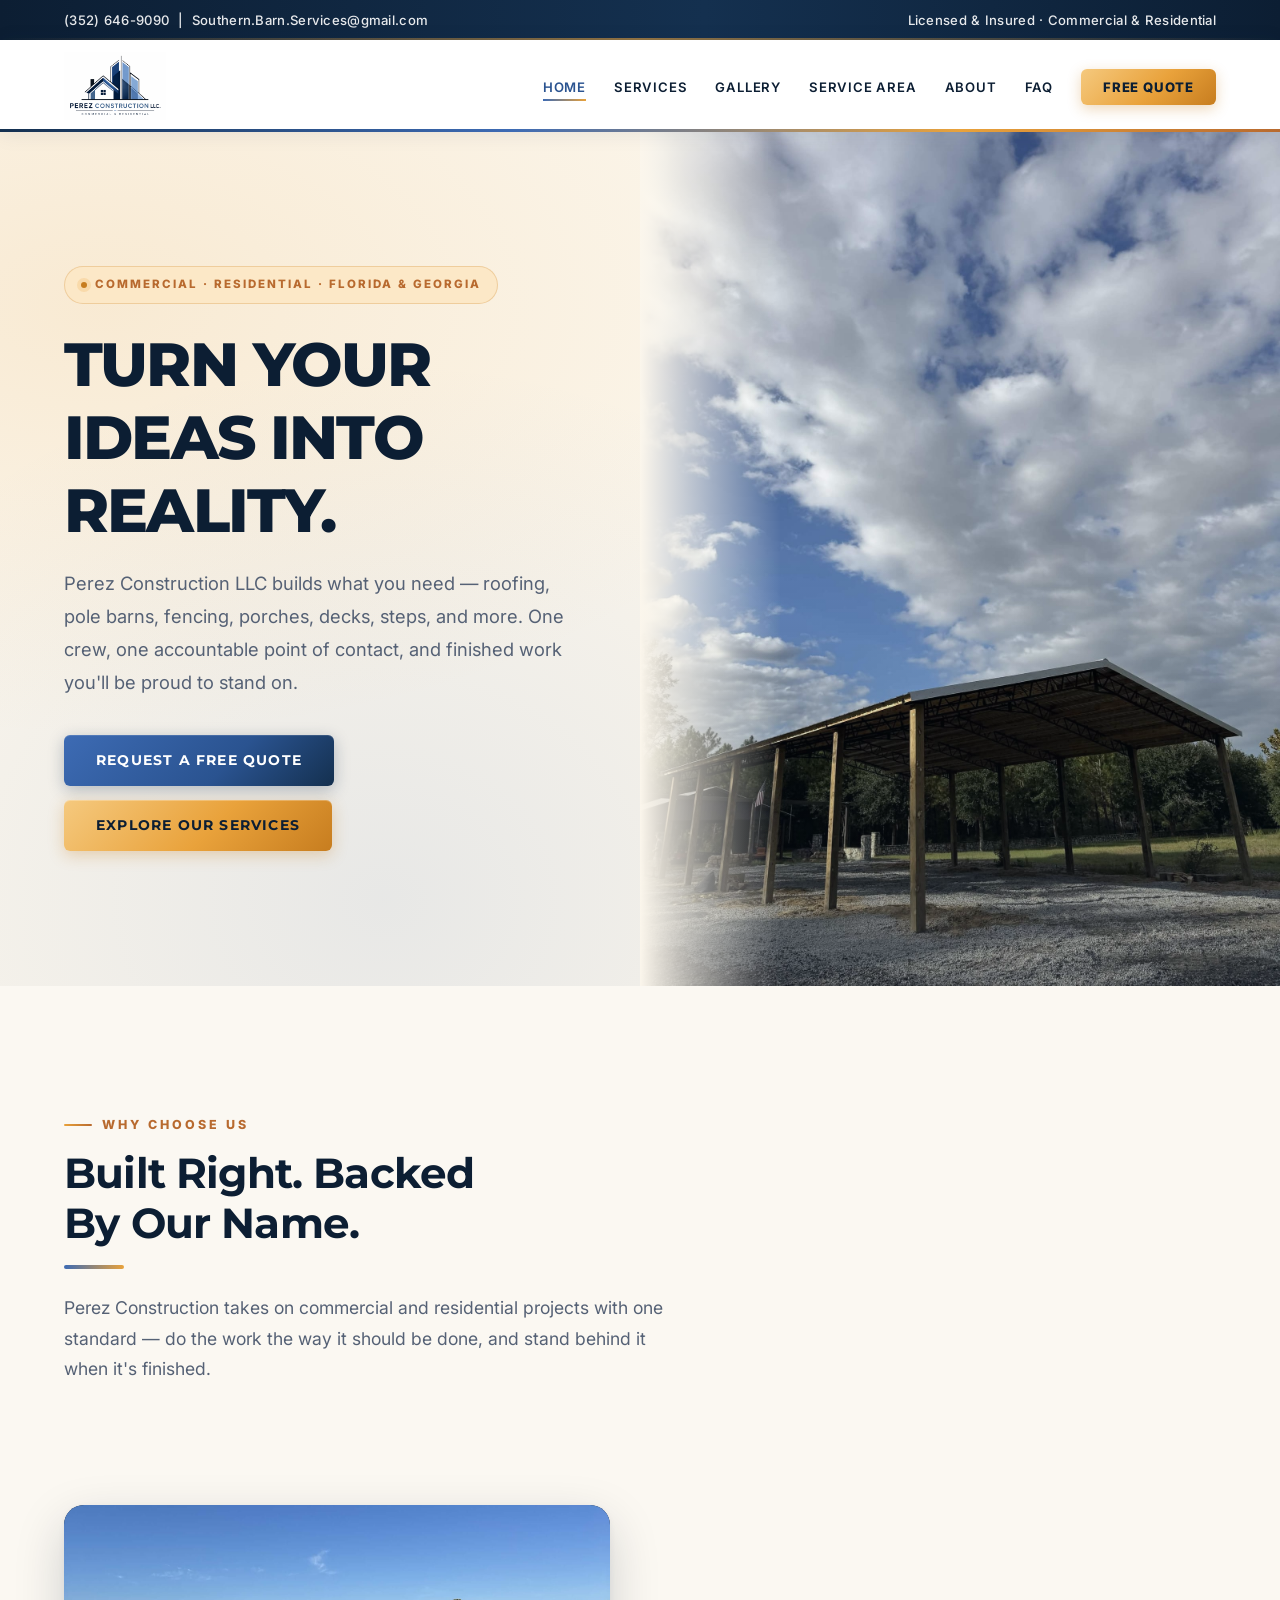
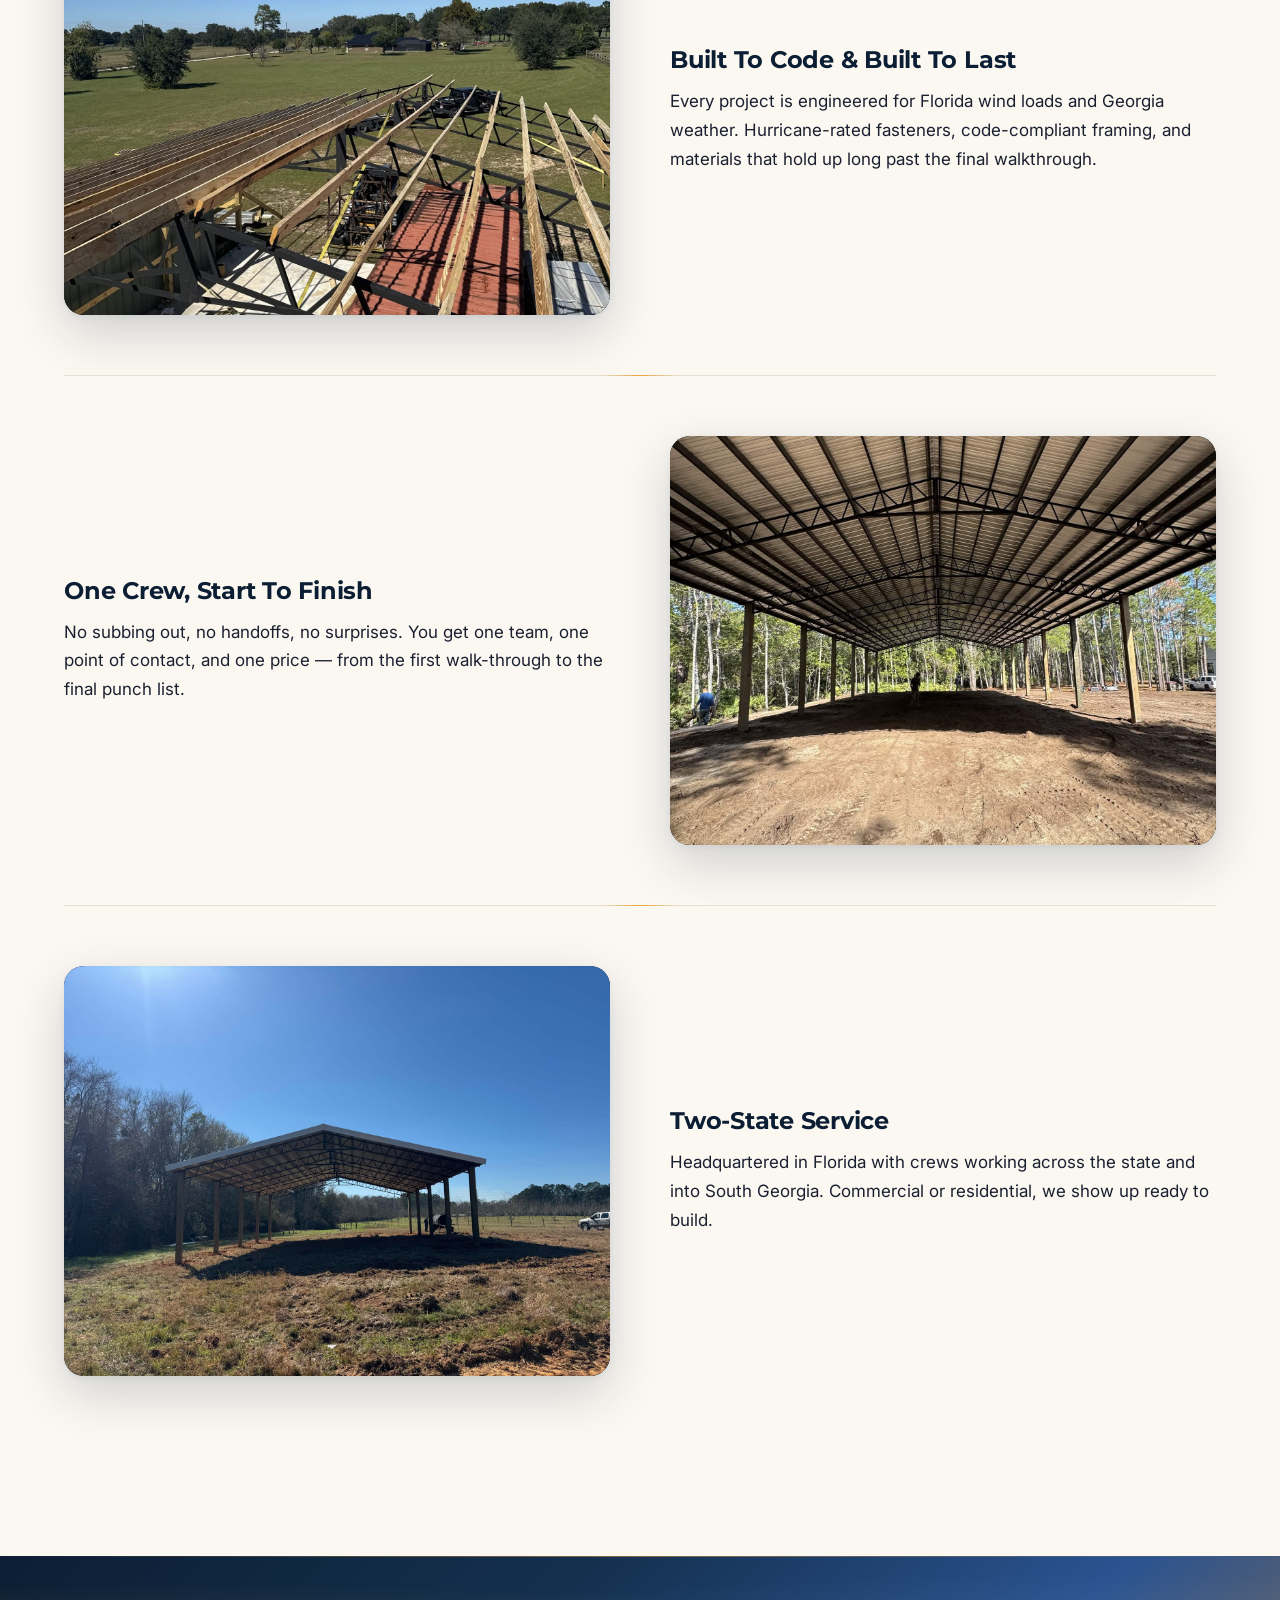
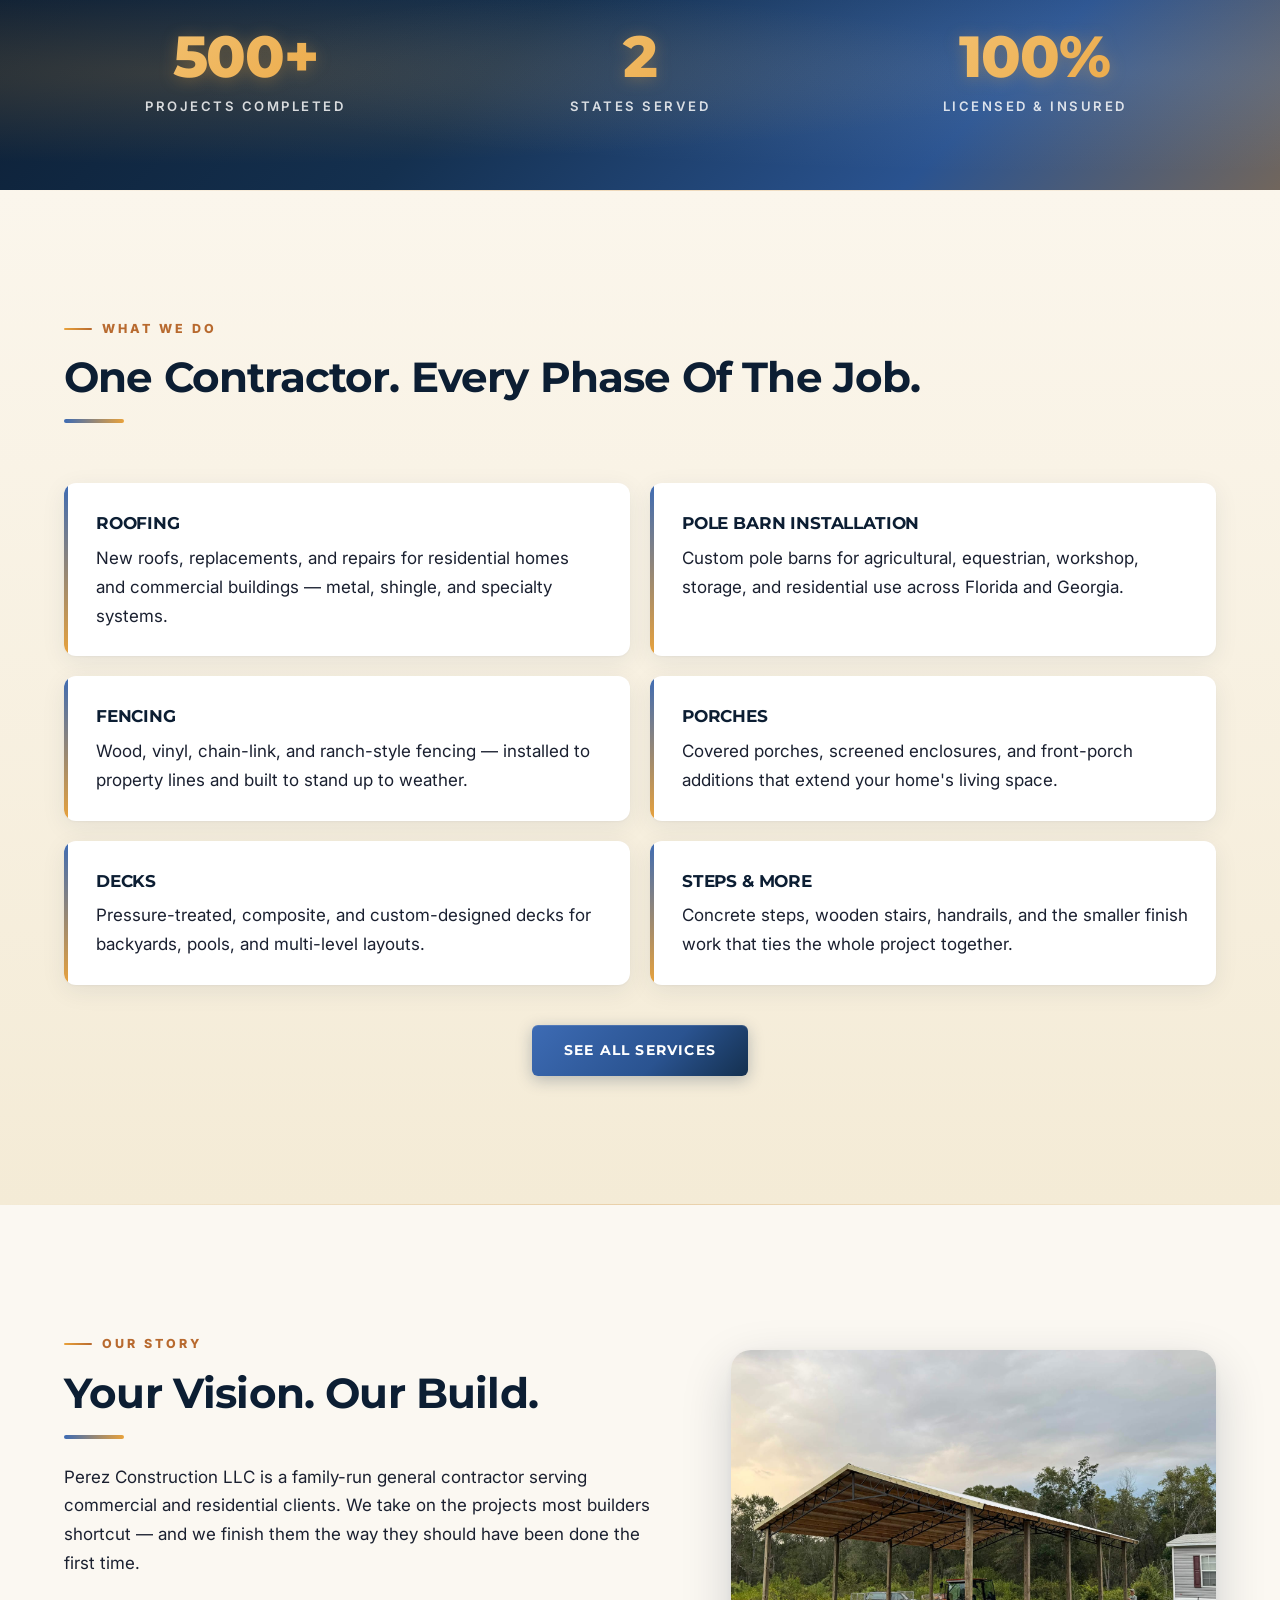
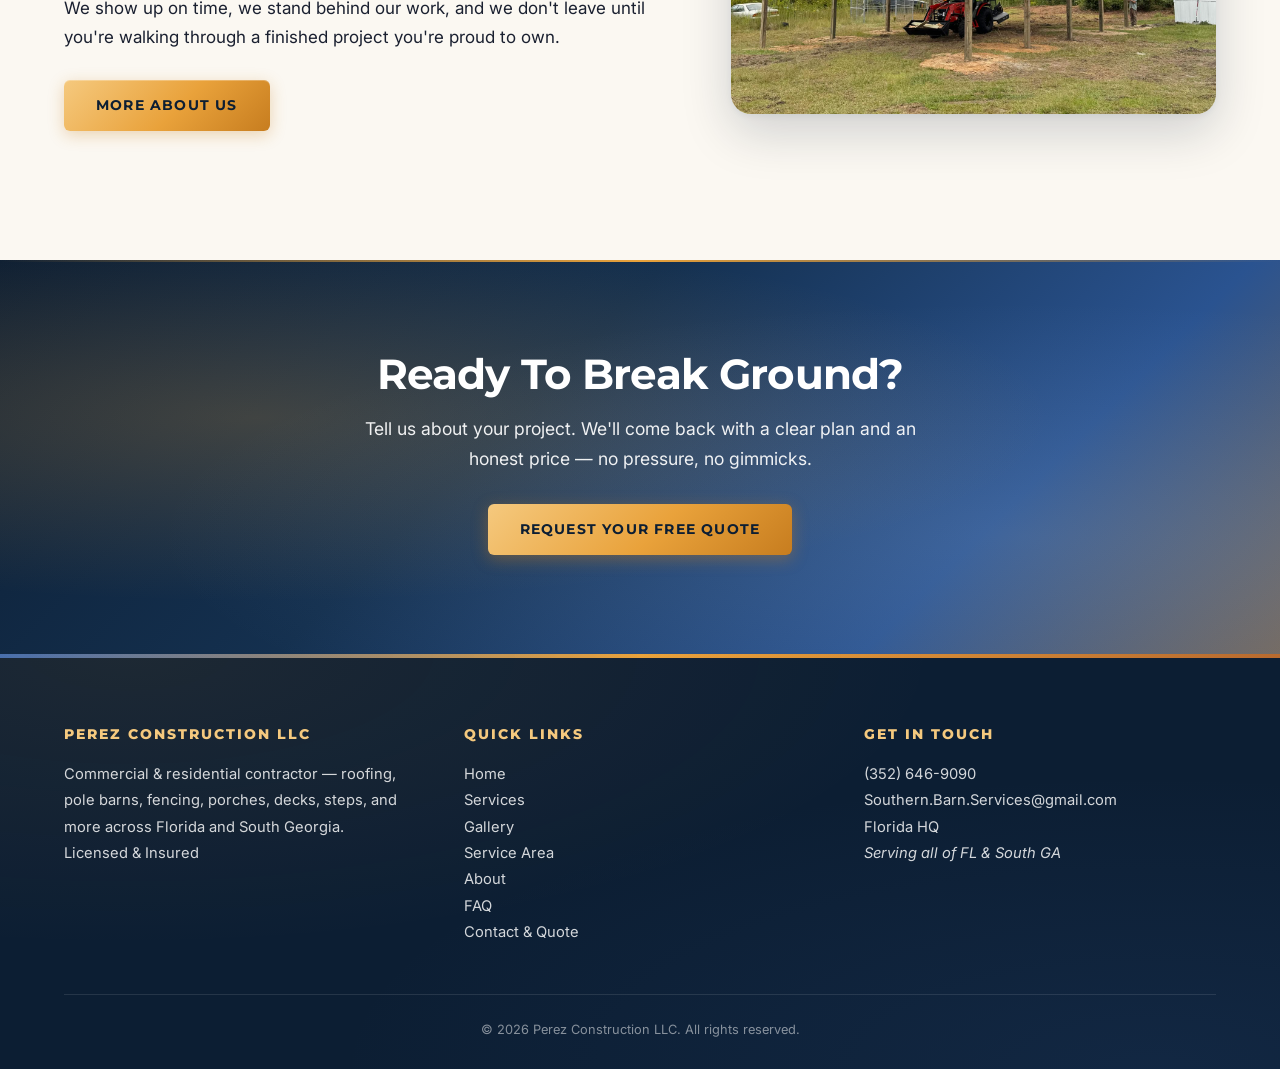
==== commit 82990e4d: "Warm up palette with copper accents + wire in real PNG logo Real Perez Construction logo (PNG with h" ====
--- a/index.html
+++ b/index.html
@@ -57,11 +57,7 @@
 <header class="site-header">
   <div class="container">
     <a class="brand" href="index.html">
-      <img class="brand-logo" src="images/logo-perez.svg" alt="Perez Construction LLC logo" />
-      <span>
-        <span class="brand-name">Perez Construction LLC</span><br/>
-        <span class="brand-tag">Commercial &amp; Residential</span>
-      </span>
+      <img class="brand-logo" src="images/logo-perez.png" alt="Perez Construction LLC — Commercial and Residential" />
     </a>
     <button class="nav-toggle" aria-label="Open menu" aria-expanded="false" onclick="document.querySelector('.main-nav').classList.toggle('open');document.querySelector('.nav-overlay').classList.toggle('open');this.setAttribute('aria-expanded',this.getAttribute('aria-expanded')==='false')">
       <span></span><span></span><span></span>
--- a/css/styles.css
+++ b/css/styles.css
@@ -1,38 +1,71 @@
 /* ============================================
-   Perez Construction LLC — v1
-   Commercial & Residential. Modern blue/white identity.
+   Perez Construction LLC — v2
+   Warm, inviting blue & copper identity.
+   Blue foundation + amber/copper complementary accents + warm neutrals.
    ============================================ */
 
 /* ---------- Design Tokens ---------- */
 :root {
-  --pc-navy: #1e3a5f;
-  --pc-navy-dark: #102338;
-  --pc-navy-light: #2c507f;
+  /* Blues (brand core) */
+  --pc-navy: #14304f;
+  --pc-navy-dark: #0c1e33;
+  --pc-navy-light: #26456f;
   --pc-blue: #3d6bb4;
   --pc-blue-dark: #2a5390;
   --pc-blue-light: #6d93c9;
   --pc-sky: #b8d0ec;
   --pc-sky-soft: #eaf1fa;
+
+  /* Warm complementary accents (copper / amber) */
+  --pc-amber: #e9a23b;
+  --pc-amber-dark: #c77d1f;
+  --pc-amber-light: #f5c97e;
+  --pc-amber-soft: #fce8c7;
+  --pc-copper: #b86a2f;
+
+  /* Warm neutrals */
+  --pc-cream: #fbf6ec;
+  --pc-parchment: #f4ebd6;
+  --pc-sand: #e8dcc0;
+
+  /* Cool & base */
   --pc-white: #ffffff;
-  --pc-offwhite: #f8fafc;
-  --pc-ink: #0f172a;
-  --pc-muted: #475569;
-  --pc-border: #e2e8f0;
+  --pc-offwhite: #fbf8f2;
+  --pc-ink: #1a2030;
+  --pc-muted: #556175;
+  --pc-border: #e8e1d1;
+  --pc-border-cool: #dbe2ec;
   --pc-surface: #ffffff;
   --pc-black: #0a0f1c;
 
+  /* Signature gradients */
+  --pc-grad-hero: linear-gradient(135deg, #0c1e33 0%, #14304f 40%, #2a5390 75%, #c77d1f 130%);
+  --pc-grad-hero-overlay: linear-gradient(115deg, rgba(12,30,51,0.92) 0%, rgba(42,83,144,0.78) 50%, rgba(199,125,31,0.45) 100%);
+  --pc-grad-cta: linear-gradient(135deg, #3d6bb4 0%, #2a5390 60%, #14304f 100%);
+  --pc-grad-cta-hover: linear-gradient(135deg, #4b7bc2 0%, #3d6bb4 60%, #2a5390 100%);
+  --pc-grad-amber: linear-gradient(135deg, #f5c97e 0%, #e9a23b 55%, #c77d1f 100%);
+  --pc-grad-amber-hover: linear-gradient(135deg, #f7d38f 0%, #efb04f 55%, #d48b28 100%);
+  --pc-grad-sunrise: linear-gradient(180deg, #fbf6ec 0%, #f4ebd6 100%);
+  --pc-grad-sky: linear-gradient(180deg, #eaf1fa 0%, #d8e5f5 100%);
+  --pc-grad-card-hover: linear-gradient(180deg, #ffffff 0%, #fdf8ea 100%);
+
+  /* Fonts */
   --font-display: "Montserrat", "Helvetica Neue", Arial, sans-serif;
   --font-body: "Inter", "Helvetica Neue", Arial, sans-serif;
 
   --container-max: 1200px;
   --section-gap: 120px;
-  --radius-sm: 4px;
-  --radius-md: 8px;
-  --radius-lg: 16px;
-
-  --shadow-card: 0 4px 24px rgba(30, 58, 95, 0.08);
-  --shadow-card-hover: 0 8px 32px rgba(30, 58, 95, 0.15);
-  --shadow-elevated: 0 12px 40px rgba(15, 35, 72, 0.14);
+  --radius-sm: 6px;
+  --radius-md: 12px;
+  --radius-lg: 20px;
+  --radius-xl: 28px;
+
+  /* Shadows — warm + cool layered */
+  --shadow-card: 0 1px 2px rgba(20, 48, 79, 0.04), 0 6px 24px rgba(20, 48, 79, 0.08);
+  --shadow-card-hover: 0 2px 4px rgba(20, 48, 79, 0.06), 0 14px 36px rgba(20, 48, 79, 0.16), 0 2px 8px rgba(199, 125, 31, 0.08);
+  --shadow-elevated: 0 2px 6px rgba(20, 48, 79, 0.06), 0 18px 50px rgba(12, 30, 51, 0.18);
+  --shadow-glow-amber: 0 0 0 4px rgba(233, 162, 59, 0.18);
+  --shadow-glow-blue: 0 0 0 4px rgba(61, 107, 180, 0.18);
 }
 
 /* ---------- Reset & Base ---------- */
@@ -52,7 +85,14 @@
   -webkit-font-smoothing: antialiased;
   -moz-osx-font-smoothing: grayscale;
   overflow-x: hidden;
-}
+  /* Subtle warm texture behind everything */
+  background-image:
+    radial-gradient(ellipse at 10% 0%, rgba(233, 162, 59, 0.05) 0%, transparent 45%),
+    radial-gradient(ellipse at 90% 100%, rgba(61, 107, 180, 0.05) 0%, transparent 45%);
+  background-attachment: fixed;
+}
+
+::selection { background: var(--pc-amber); color: var(--pc-navy-dark); }
 
 /* ---------- Skip link ---------- */
 .skip-link {
@@ -67,9 +107,7 @@
   text-decoration: none;
   border-radius: var(--radius-sm);
 }
-.skip-link:focus {
-  top: 8px;
-}
+.skip-link:focus { top: 8px; }
 
 /* ---------- Typography ---------- */
 h1, h2, h3, h4 {
@@ -99,18 +137,16 @@
   letter-spacing: -0.01em;
 }
 
-p {
-  max-width: 65ch;
-}
+p { max-width: 65ch; }
 
 a {
   color: var(--pc-blue);
   text-decoration: none;
   transition: color 0.25s ease;
 }
-a:hover {
-  color: var(--pc-blue-dark);
-}
+a:hover { color: var(--pc-amber-dark); }
+
+strong { color: var(--pc-navy-dark); }
 
 /* ---------- Container ---------- */
 .container {
@@ -121,12 +157,21 @@
 
 /* ---------- Topbar ---------- */
 .topbar {
-  background: var(--pc-navy-dark);
-  color: rgba(255, 255, 255, 0.85);
+  background: linear-gradient(90deg, var(--pc-navy-dark) 0%, var(--pc-navy) 55%, var(--pc-navy-dark) 100%);
+  color: rgba(255, 255, 255, 0.9);
   font-size: 0.82rem;
   padding: 9px 0;
   letter-spacing: 0.3px;
   font-weight: 500;
+  position: relative;
+}
+.topbar::after {
+  content: "";
+  position: absolute;
+  bottom: 0; left: 0; right: 0;
+  height: 2px;
+  background: linear-gradient(90deg, transparent 0%, var(--pc-amber) 50%, transparent 100%);
+  opacity: 0.6;
 }
 .topbar .container {
   display: flex;
@@ -137,62 +182,58 @@
 .topbar a {
   color: var(--pc-white);
   text-decoration: underline;
-  text-decoration-color: rgba(255, 255, 255, 0.3);
-  text-underline-offset: 2px;
+  text-decoration-color: rgba(233, 162, 59, 0.5);
+  text-underline-offset: 3px;
+  transition: color 0.2s ease, text-decoration-color 0.2s ease;
 }
 .topbar a:hover {
-  text-decoration-color: var(--pc-sky);
-  color: var(--pc-sky);
+  text-decoration-color: var(--pc-amber);
+  color: var(--pc-amber-light);
 }
 
 /* ---------- Header / Nav ---------- */
 .site-header {
   background: var(--pc-white);
-  border-bottom: 3px solid var(--pc-navy);
   position: sticky;
   top: 0;
   z-index: 100;
-  box-shadow: 0 2px 16px rgba(15, 35, 72, 0.06);
+  box-shadow: 0 2px 20px rgba(20, 48, 79, 0.08);
+  border-bottom: none;
+}
+.site-header::after {
+  content: "";
+  position: absolute;
+  bottom: 0; left: 0; right: 0;
+  height: 3px;
+  background: linear-gradient(90deg, var(--pc-navy) 0%, var(--pc-blue) 40%, var(--pc-amber) 75%, var(--pc-copper) 100%);
 }
 .site-header .container {
   display: flex;
   align-items: center;
   justify-content: space-between;
-  padding-top: 14px;
-  padding-bottom: 14px;
+  padding-top: 12px;
+  padding-bottom: 12px;
 }
 
 .brand {
   display: flex;
   align-items: center;
-  gap: 14px;
+  gap: 0;
   text-decoration: none;
-}
+  transition: transform 0.3s cubic-bezier(0.34, 1.56, 0.64, 1);
+}
+.brand:hover { transform: translateY(-1px); }
 .brand-logo {
-  height: 56px;
+  height: 68px;
   width: auto;
   display: block;
   flex-shrink: 0;
-}
-.brand-mark {
-  width: 52px;
-  height: 52px;
-  background: var(--pc-navy);
-  color: var(--pc-white);
-  display: flex;
-  align-items: center;
-  justify-content: center;
-  font-family: var(--font-display);
-  font-weight: 800;
-  font-size: 1.35rem;
-  border: 2px solid var(--pc-black);
-  letter-spacing: -0.5px;
-  transition: transform 0.3s cubic-bezier(0.34, 1.56, 0.64, 1);
-  flex-shrink: 0;
-}
-.brand:hover .brand-mark {
-  transform: scale(1.05);
-}
+  transition: filter 0.3s ease;
+}
+.brand:hover .brand-logo {
+  filter: drop-shadow(0 4px 12px rgba(199, 125, 31, 0.25));
+}
+/* Legacy brand-name/tag kept for pages that still render them */
 .brand-name {
   font-family: var(--font-display);
   color: var(--pc-navy-dark);
@@ -204,10 +245,10 @@
 }
 .brand-tag {
   font-size: 0.7rem;
-  color: var(--pc-muted);
+  color: var(--pc-copper);
   letter-spacing: 2.5px;
   text-transform: uppercase;
-  font-weight: 600;
+  font-weight: 700;
   display: block;
   margin-top: 4px;
 }
@@ -215,11 +256,12 @@
 /* Nav */
 nav.main-nav ul {
   display: flex;
-  gap: 24px;
+  gap: 28px;
   list-style: none;
   align-items: center;
 }
 nav.main-nav a {
+  position: relative;
   color: var(--pc-navy-dark);
   font-weight: 600;
   text-transform: uppercase;
@@ -227,32 +269,43 @@
   font-size: 0.82rem;
   text-decoration: none;
   padding-bottom: 4px;
-  border-bottom: 2px solid transparent;
-  transition: color 0.25s ease, border-color 0.25s ease;
+  transition: color 0.25s ease;
+}
+nav.main-nav a:not(.nav-cta)::after {
+  content: "";
+  position: absolute;
+  bottom: -2px; left: 0;
+  width: 0;
+  height: 2px;
+  background: linear-gradient(90deg, var(--pc-blue), var(--pc-amber));
+  transition: width 0.3s ease;
 }
 nav.main-nav a:hover,
 nav.main-nav a.active {
-  color: var(--pc-blue);
-  border-bottom-color: var(--pc-blue);
+  color: var(--pc-blue-dark);
+}
+nav.main-nav a:hover::after,
+nav.main-nav a.active::after {
+  width: 100%;
 }
 .nav-cta {
-  background: var(--pc-blue) !important;
-  color: var(--pc-white) !important;
-  padding: 10px 20px !important;
+  background: var(--pc-grad-amber) !important;
+  color: var(--pc-navy-dark) !important;
+  padding: 10px 22px !important;
   border: none !important;
-  border-bottom: none !important;
   border-radius: var(--radius-sm);
-  transition: background 0.25s ease, transform 0.15s ease !important;
-}
+  box-shadow: 0 4px 14px rgba(199, 125, 31, 0.3);
+  transition: transform 0.15s ease, box-shadow 0.25s ease, background 0.25s ease !important;
+  font-weight: 800 !important;
+}
+.nav-cta::after { display: none !important; }
 .nav-cta:hover {
-  background: var(--pc-blue-dark) !important;
-  color: var(--pc-white) !important;
-  transform: translateY(-1px);
-  border-bottom-color: transparent !important;
-}
-.nav-cta:active {
-  transform: translateY(0) scale(0.98);
-}
+  background: var(--pc-grad-amber-hover) !important;
+  color: var(--pc-navy-dark) !important;
+  transform: translateY(-2px);
+  box-shadow: 0 6px 20px rgba(199, 125, 31, 0.42);
+}
+.nav-cta:active { transform: translateY(0) scale(0.98); }
 
 /* Mobile nav toggle */
 .nav-toggle {
@@ -286,41 +339,66 @@
   cursor: pointer;
   text-decoration: none;
   border-radius: var(--radius-sm);
-  transition: all 0.25s cubic-bezier(0.34, 1.56, 0.64, 1);
-  position: relative;
-}
-.btn:active {
-  transform: translateY(1px) scale(0.98);
-}
+  transition: transform 0.25s cubic-bezier(0.34, 1.56, 0.64, 1), box-shadow 0.25s ease, background 0.25s ease;
+  position: relative;
+  overflow: hidden;
+  isolation: isolate;
+}
+.btn::before {
+  content: "";
+  position: absolute;
+  inset: 0;
+  background: linear-gradient(120deg, transparent 30%, rgba(255,255,255,0.2) 50%, transparent 70%);
+  transform: translateX(-100%);
+  transition: transform 0.6s ease;
+  z-index: -1;
+}
+.btn:hover::before { transform: translateX(100%); }
+.btn:active { transform: translateY(1px) scale(0.98); }
 
 .btn-primary {
-  background: var(--pc-blue);
+  background: var(--pc-grad-cta);
   color: var(--pc-white);
-  box-shadow: 0 4px 16px rgba(61, 107, 180, 0.3);
+  box-shadow: 0 4px 16px rgba(20, 48, 79, 0.28), inset 0 1px 0 rgba(255,255,255,0.12);
 }
 .btn-primary:hover {
-  background: var(--pc-blue-dark);
+  background: var(--pc-grad-cta-hover);
   color: var(--pc-white);
   text-decoration: none;
   transform: translateY(-2px);
-  box-shadow: 0 6px 24px rgba(61, 107, 180, 0.4);
+  box-shadow: 0 8px 28px rgba(20, 48, 79, 0.38), inset 0 1px 0 rgba(255,255,255,0.18);
 }
 .btn-primary:active {
   transform: translateY(0);
-  box-shadow: 0 2px 8px rgba(61, 107, 180, 0.25);
+  box-shadow: 0 2px 8px rgba(20, 48, 79, 0.22);
 }
 
 .btn-secondary {
+  background: var(--pc-grad-amber);
+  color: var(--pc-navy-dark);
+  box-shadow: 0 4px 16px rgba(199, 125, 31, 0.3), inset 0 1px 0 rgba(255,255,255,0.25);
+  border: none !important;
+}
+.btn-secondary:hover {
+  background: var(--pc-grad-amber-hover);
+  color: var(--pc-navy-dark);
+  text-decoration: none;
+  transform: translateY(-2px);
+  box-shadow: 0 8px 28px rgba(199, 125, 31, 0.42);
+}
+
+/* Ghost variant — transparent with navy border */
+.btn-ghost {
   background: transparent;
   color: var(--pc-navy-dark);
   border: 2px solid var(--pc-navy-dark) !important;
 }
-.btn-secondary:hover {
+.btn-ghost:hover {
   background: var(--pc-navy-dark);
   color: var(--pc-white);
   text-decoration: none;
   transform: translateY(-2px);
-  box-shadow: 0 4px 16px rgba(15, 35, 72, 0.25);
+  box-shadow: 0 6px 20px rgba(15, 35, 72, 0.25);
 }
 
 .btn-light {
@@ -333,6 +411,7 @@
   color: var(--pc-navy-dark);
   text-decoration: none;
   transform: translateY(-2px);
+  box-shadow: 0 6px 20px rgba(0, 0, 0, 0.2);
 }
 
 /* ---------- Hero (Homepage) — Split Screen ---------- */
@@ -343,9 +422,21 @@
   display: grid;
   grid-template-columns: 1fr 1fr;
   overflow: hidden;
-  background: var(--pc-offwhite);
+  background: var(--pc-cream);
+}
+.hero::before {
+  content: "";
+  position: absolute;
+  inset: 0;
+  background:
+    radial-gradient(ellipse at 8% 20%, rgba(233, 162, 59, 0.14) 0%, transparent 45%),
+    radial-gradient(ellipse at 30% 90%, rgba(61, 107, 180, 0.10) 0%, transparent 50%);
+  pointer-events: none;
+  z-index: 0;
 }
 .hero-content {
+  position: relative;
+  z-index: 2;
   display: flex;
   flex-direction: column;
   justify-content: center;
@@ -358,18 +449,34 @@
   margin-bottom: 20px;
   letter-spacing: -0.03em;
 }
+.hero-content h1 .accent {
+  background: linear-gradient(135deg, var(--pc-amber-dark) 0%, var(--pc-copper) 100%);
+  -webkit-background-clip: text;
+  background-clip: text;
+  color: transparent;
+}
 .hero-badge {
-  display: inline-block;
-  background: var(--pc-sky);
-  color: var(--pc-navy-dark);
-  font-weight: 700;
+  display: inline-flex;
+  align-items: center;
+  gap: 8px;
+  background: var(--pc-amber-soft);
+  color: var(--pc-copper);
+  font-weight: 800;
   text-transform: uppercase;
   letter-spacing: 2px;
   font-size: 0.72rem;
-  padding: 7px 14px;
+  padding: 8px 16px;
   margin-bottom: 24px;
-  border-radius: var(--radius-sm);
+  border-radius: 999px;
   align-self: flex-start;
+  border: 1px solid rgba(199, 125, 31, 0.25);
+}
+.hero-badge::before {
+  content: "";
+  width: 6px; height: 6px;
+  background: var(--pc-amber-dark);
+  border-radius: 50%;
+  box-shadow: 0 0 0 4px rgba(233, 162, 59, 0.2);
 }
 .hero .lede {
   font-size: 1.15rem;
@@ -397,14 +504,16 @@
   content: "";
   position: absolute;
   inset: 0;
-  background: linear-gradient(to right, var(--pc-offwhite) 0%, transparent 20%);
+  background:
+    linear-gradient(to right, var(--pc-cream) 0%, transparent 22%),
+    linear-gradient(to top, rgba(12, 30, 51, 0.35) 0%, transparent 50%);
   pointer-events: none;
 }
 
 /* ---------- Page Hero (Sub-pages) ---------- */
 .page-hero {
   position: relative;
-  padding: 80px 0 70px;
+  padding: 90px 0 80px;
   text-align: left;
   background: var(--pc-navy-dark);
   color: var(--pc-white);
@@ -414,8 +523,7 @@
   content: "";
   position: absolute;
   inset: 0;
-  background: linear-gradient(135deg, var(--pc-navy-dark) 0%, var(--pc-blue-dark) 100%);
-  opacity: 0.9;
+  background: var(--pc-grad-hero);
   pointer-events: none;
 }
 .page-hero::after {
@@ -423,8 +531,9 @@
   position: absolute;
   inset: 0;
   background:
-    radial-gradient(ellipse at 15% 30%, rgba(184, 208, 236, 0.14) 0%, transparent 55%),
-    radial-gradient(ellipse at 85% 80%, rgba(109, 147, 201, 0.14) 0%, transparent 55%);
+    radial-gradient(ellipse at 10% 20%, rgba(233, 162, 59, 0.22) 0%, transparent 45%),
+    radial-gradient(ellipse at 85% 80%, rgba(109, 147, 201, 0.18) 0%, transparent 55%),
+    radial-gradient(circle at 70% 10%, rgba(245, 201, 126, 0.10) 0%, transparent 40%);
   pointer-events: none;
 }
 .page-hero .container {
@@ -434,38 +543,73 @@
 .page-hero h1 {
   color: var(--pc-white);
   font-size: clamp(2.2rem, 4vw, 3rem);
-  margin-bottom: 12px;
+  margin-bottom: 14px;
 }
 .page-hero p {
   max-width: 60ch;
-  color: rgba(255, 255, 255, 0.85);
+  color: rgba(255, 255, 255, 0.88);
   font-size: 1.1rem;
 }
 .page-hero .hero-badge {
-  margin-bottom: 16px;
+  margin-bottom: 18px;
+  background: rgba(233, 162, 59, 0.22);
+  color: var(--pc-amber-light);
+  border-color: rgba(245, 201, 126, 0.4);
+}
+.page-hero .hero-badge::before {
+  background: var(--pc-amber);
+  box-shadow: 0 0 0 4px rgba(233, 162, 59, 0.35);
 }
 
 /* ---------- Sections ---------- */
 section.block {
   padding: var(--section-gap) 0;
+  position: relative;
 }
 section.block.alt {
-  background: var(--pc-sky-soft);
-}
+  background: var(--pc-grad-sunrise);
+  position: relative;
+}
+section.block.alt::before {
+  content: "";
+  position: absolute;
+  top: 0; left: 0; right: 0;
+  height: 1px;
+  background: linear-gradient(90deg, transparent 0%, rgba(199, 125, 31, 0.25) 50%, transparent 100%);
+}
+section.block.alt::after {
+  content: "";
+  position: absolute;
+  bottom: 0; left: 0; right: 0;
+  height: 1px;
+  background: linear-gradient(90deg, transparent 0%, rgba(199, 125, 31, 0.25) 50%, transparent 100%);
+}
+section.block.cool {
+  background: var(--pc-grad-sky);
+}
+
 .section-kicker {
-  color: var(--pc-blue);
+  display: inline-flex;
+  align-items: center;
+  gap: 10px;
+  color: var(--pc-copper);
   text-transform: uppercase;
   letter-spacing: 3px;
-  font-weight: 700;
+  font-weight: 800;
   font-size: 0.78rem;
-  margin-bottom: 10px;
+  margin-bottom: 14px;
+}
+.section-kicker::before {
+  content: "";
+  width: 28px;
+  height: 2px;
+  background: linear-gradient(90deg, var(--pc-amber), var(--pc-copper));
+  border-radius: 2px;
 }
 .section-intro {
   margin-bottom: 60px;
 }
-.section-intro h2 {
-  margin-bottom: 8px;
-}
+.section-intro h2 { margin-bottom: 8px; }
 .section-intro .lead {
   font-size: 1.1rem;
   color: var(--pc-muted);
@@ -477,17 +621,26 @@
   text-align: center;
   margin-bottom: 60px;
 }
-.section-title .lead {
-  margin: 0 auto;
-}
-
-/* Divider */
+.section-title .section-kicker {
+  justify-content: center;
+}
+.section-title .section-kicker::before,
+.section-title .section-kicker::after {
+  content: "";
+  width: 28px;
+  height: 2px;
+  background: linear-gradient(90deg, var(--pc-amber), var(--pc-copper));
+  border-radius: 2px;
+}
+.section-title .lead { margin: 0 auto; }
+
+/* Divider — gradient version */
 .divider {
   display: block;
-  width: 50px;
-  height: 3px;
-  background: var(--pc-blue);
-  margin: 14px 0 22px;
+  width: 60px;
+  height: 4px;
+  background: linear-gradient(90deg, var(--pc-blue) 0%, var(--pc-amber) 100%);
+  margin: 16px 0 24px;
   border-radius: 2px;
 }
 .text-center .divider,
@@ -523,22 +676,36 @@
 
 /* ---------- Cards ---------- */
 .card {
+  position: relative;
   background: var(--pc-surface);
   border: 1px solid var(--pc-border);
   border-radius: var(--radius-md);
   padding: 32px 28px;
   box-shadow: var(--shadow-card);
-  transition: box-shadow 0.3s ease, transform 0.3s cubic-bezier(0.34, 1.56, 0.64, 1);
+  transition: box-shadow 0.35s ease, transform 0.35s cubic-bezier(0.34, 1.56, 0.64, 1), border-color 0.25s ease, background 0.3s ease;
+  overflow: hidden;
+}
+.card::before {
+  content: "";
+  position: absolute;
+  top: 0; left: 0; right: 0;
+  height: 3px;
+  background: linear-gradient(90deg, var(--pc-blue) 0%, var(--pc-amber) 100%);
+  transform: scaleX(0);
+  transform-origin: left;
+  transition: transform 0.4s cubic-bezier(0.34, 1.56, 0.64, 1);
 }
 .card:hover {
   box-shadow: var(--shadow-card-hover);
-  transform: translateY(-3px);
-}
+  transform: translateY(-4px);
+  border-color: var(--pc-amber-light);
+}
+.card:hover::before { transform: scaleX(1); }
 .card h3 { margin-top: 0; margin-bottom: 10px; }
 .card .icon {
-  width: 44px;
-  height: 44px;
-  background: var(--pc-navy);
+  width: 48px;
+  height: 48px;
+  background: var(--pc-grad-cta);
   color: var(--pc-white);
   display: flex;
   align-items: center;
@@ -548,12 +715,17 @@
   font-size: 1.2rem;
   margin-bottom: 16px;
   border-radius: var(--radius-sm);
-}
-
-/* Accent card (top border) */
+  box-shadow: 0 4px 14px rgba(20, 48, 79, 0.2);
+}
+
+/* Accent card (top border) — now always-on gradient */
 .card-accent {
-  border-top: 3px solid var(--pc-blue);
-  border-radius: 0 0 var(--radius-md) var(--radius-md);
+  border-top: 0;
+  position: relative;
+}
+.card-accent::before {
+  transform: scaleX(1);
+  height: 4px;
 }
 
 /* ---------- Zig-Zag Feature Rows ---------- */
@@ -566,6 +738,17 @@
 }
 .zigzag-row + .zigzag-row {
   border-top: 1px solid var(--pc-border);
+  position: relative;
+}
+.zigzag-row + .zigzag-row::before {
+  content: "";
+  position: absolute;
+  top: -1px;
+  left: 50%;
+  transform: translateX(-50%);
+  width: 80px;
+  height: 1px;
+  background: linear-gradient(90deg, transparent 0%, var(--pc-amber) 50%, transparent 100%);
 }
 .zigzag-row:nth-child(even) .zigzag-content {
   order: 2;
@@ -583,14 +766,15 @@
   display: inline-flex;
   align-items: center;
   justify-content: center;
-  width: 36px;
-  height: 36px;
-  background: var(--pc-blue);
-  color: var(--pc-white);
-  font-weight: 700;
-  font-size: 0.9rem;
+  width: 40px;
+  height: 40px;
+  background: var(--pc-grad-amber);
+  color: var(--pc-navy-dark);
+  font-weight: 800;
+  font-size: 0.95rem;
   border-radius: 50%;
   margin-bottom: 12px;
+  box-shadow: 0 4px 14px rgba(199, 125, 31, 0.3);
 }
 .zigzag-visual {
   position: relative;
@@ -598,16 +782,27 @@
   overflow: hidden;
   aspect-ratio: 4/3;
   background: var(--pc-navy-dark);
-}
+  box-shadow: var(--shadow-elevated);
+}
+.zigzag-visual::after {
+  content: "";
+  position: absolute;
+  inset: 0;
+  background: linear-gradient(135deg, transparent 55%, rgba(233, 162, 59, 0.18) 100%);
+  pointer-events: none;
+  opacity: 0;
+  transition: opacity 0.4s ease;
+}
+.zigzag-row:hover .zigzag-visual::after { opacity: 1; }
 .zigzag-visual img {
   width: 100%;
   height: 100%;
   object-fit: cover;
   display: block;
-  transition: transform 0.5s ease;
+  transition: transform 0.6s ease;
 }
 .zigzag-row:hover .zigzag-visual img {
-  transform: scale(1.04);
+  transform: scale(1.06);
 }
 
 /* ---------- Services list (compact) ---------- */
@@ -618,17 +813,28 @@
   list-style: none;
 }
 .service-list li {
+  position: relative;
   background: var(--pc-surface);
-  border-left: 4px solid var(--pc-blue);
-  padding: 24px 26px;
-  border-radius: 0 var(--radius-md) var(--radius-md) 0;
+  padding: 26px 28px 26px 32px;
+  border-radius: var(--radius-md);
   box-shadow: var(--shadow-card);
-  transition: box-shadow 0.3s ease, transform 0.25s ease;
+  transition: box-shadow 0.35s ease, transform 0.3s ease, background 0.3s ease;
+  overflow: hidden;
+}
+.service-list li::before {
+  content: "";
+  position: absolute;
+  top: 0; left: 0; bottom: 0;
+  width: 4px;
+  background: linear-gradient(180deg, var(--pc-blue) 0%, var(--pc-amber) 100%);
+  transition: width 0.3s ease;
 }
 .service-list li:hover {
   box-shadow: var(--shadow-card-hover);
-  transform: translateX(4px);
-}
+  transform: translateX(6px);
+  background: var(--pc-grad-card-hover);
+}
+.service-list li:hover::before { width: 6px; }
 .service-list li strong {
   display: block;
   font-family: var(--font-display);
@@ -646,25 +852,40 @@
   gap: 24px;
 }
 .service-card {
+  position: relative;
   background: var(--pc-surface);
   border: 1px solid var(--pc-border);
   border-radius: var(--radius-md);
   padding: 32px 28px;
   box-shadow: var(--shadow-card);
-  transition: box-shadow 0.3s ease, transform 0.3s ease;
+  transition: box-shadow 0.35s ease, transform 0.35s ease, border-color 0.25s ease, background 0.3s ease;
   display: flex;
   gap: 20px;
   align-items: flex-start;
+  overflow: hidden;
+}
+.service-card::before {
+  content: "";
+  position: absolute;
+  top: 0; left: 0; right: 0;
+  height: 3px;
+  background: linear-gradient(90deg, var(--pc-blue) 0%, var(--pc-amber) 100%);
+  transform: scaleX(0);
+  transform-origin: left;
+  transition: transform 0.4s ease;
 }
 .service-card:hover {
   box-shadow: var(--shadow-card-hover);
-  transform: translateY(-2px);
-}
+  transform: translateY(-3px);
+  border-color: var(--pc-amber-light);
+  background: var(--pc-grad-card-hover);
+}
+.service-card:hover::before { transform: scaleX(1); }
 .service-card .svc-num {
   flex-shrink: 0;
-  width: 42px;
-  height: 42px;
-  background: var(--pc-navy);
+  width: 46px;
+  height: 46px;
+  background: var(--pc-grad-cta);
   color: var(--pc-white);
   display: flex;
   align-items: center;
@@ -673,6 +894,14 @@
   font-weight: 800;
   font-size: 1.1rem;
   border-radius: var(--radius-sm);
+  box-shadow: 0 4px 14px rgba(20, 48, 79, 0.22);
+  transition: background 0.3s ease, transform 0.3s ease;
+}
+.service-card:hover .svc-num {
+  background: var(--pc-grad-amber);
+  color: var(--pc-navy-dark);
+  transform: rotate(-4deg) scale(1.05);
+  box-shadow: 0 6px 18px rgba(199, 125, 31, 0.35);
 }
 .service-card h3 {
   margin-top: 0;
@@ -695,7 +924,11 @@
   grid-template-columns: auto 1fr;
   gap: 24px;
   padding: 40px 36px;
-  border-left: 4px solid var(--pc-blue);
+  background: linear-gradient(135deg, var(--pc-surface) 0%, var(--pc-amber-soft) 160%);
+}
+.service-card.featured::before {
+  transform: scaleX(1);
+  height: 4px;
 }
 
 /* ---------- Gallery ---------- */
@@ -705,7 +938,6 @@
   grid-auto-rows: 280px;
   gap: 16px;
 }
-/* Masonry-style variance */
 .gallery figure:nth-child(1) { grid-row: span 2; }
 .gallery figure:nth-child(4) { grid-column: span 2; }
 
@@ -716,12 +948,18 @@
   border-radius: var(--radius-md);
   background: var(--pc-navy-dark);
   cursor: pointer;
+  box-shadow: var(--shadow-card);
+  transition: box-shadow 0.3s ease, transform 0.3s ease;
+}
+.gallery figure:hover {
+  box-shadow: var(--shadow-card-hover);
+  transform: translateY(-2px);
 }
 .gallery figure img {
   width: 100%;
   height: 100%;
   object-fit: cover;
-  transition: transform 0.5s cubic-bezier(0.25, 0.46, 0.45, 0.94);
+  transition: transform 0.6s cubic-bezier(0.25, 0.46, 0.45, 0.94);
   display: block;
 }
 .gallery figure:hover img {
@@ -732,17 +970,19 @@
   bottom: 0;
   left: 0;
   right: 0;
-  background: linear-gradient(transparent, rgba(15, 35, 72, 0.92));
+  background: linear-gradient(transparent, rgba(12, 30, 51, 0.85) 40%, rgba(12, 30, 51, 0.95) 100%);
   color: var(--pc-white);
-  padding: 40px 20px 16px;
+  padding: 50px 20px 18px;
   font-family: var(--font-display);
   font-weight: 600;
   font-size: 0.95rem;
   transform: translateY(100%);
-  transition: transform 0.35s ease;
+  transition: transform 0.4s cubic-bezier(0.25, 0.46, 0.45, 0.94);
+  border-top: 2px solid transparent;
 }
 .gallery figure:hover figcaption {
   transform: translateY(0);
+  border-top-color: var(--pc-amber);
 }
 
 /* ---------- Map / service area ---------- */
@@ -770,20 +1010,26 @@
   padding: 10px 0;
   border-bottom: 1px solid var(--pc-border);
   font-size: 0.95rem;
-  transition: color 0.2s ease;
+  transition: color 0.2s ease, padding-left 0.2s ease;
 }
 .region-list li:hover {
-  color: var(--pc-blue);
+  color: var(--pc-copper);
+  padding-left: 4px;
 }
 .region-list li::before {
   content: "";
   display: inline-block;
   width: 8px;
   height: 8px;
-  background: var(--pc-blue);
+  background: var(--pc-amber);
   border-radius: 50%;
   margin-right: 10px;
   vertical-align: 1px;
+  box-shadow: 0 0 0 2px rgba(233, 162, 59, 0.2);
+  transition: box-shadow 0.25s ease;
+}
+.region-list li:hover::before {
+  box-shadow: 0 0 0 4px rgba(233, 162, 59, 0.35);
 }
 
 .legend-box {
@@ -811,6 +1057,15 @@
   border-radius: var(--radius-lg);
   padding: 40px;
   box-shadow: var(--shadow-elevated);
+  position: relative;
+  overflow: hidden;
+}
+.form-wrap::before {
+  content: "";
+  position: absolute;
+  top: 0; left: 0; right: 0;
+  height: 5px;
+  background: linear-gradient(90deg, var(--pc-navy) 0%, var(--pc-blue) 40%, var(--pc-amber) 100%);
 }
 .form-row {
   display: grid;
@@ -837,7 +1092,7 @@
   font-family: var(--font-body);
   font-size: 1rem;
   padding: 12px 16px;
-  border: 1px solid var(--pc-border);
+  border: 1px solid var(--pc-border-cool);
   background: var(--pc-offwhite);
   color: var(--pc-ink);
   border-radius: var(--radius-sm);
@@ -847,9 +1102,9 @@
 .form-field input:focus,
 .form-field select:focus,
 .form-field textarea:focus {
-  border-color: var(--pc-blue);
+  border-color: var(--pc-amber);
   background: var(--pc-surface);
-  box-shadow: 0 0 0 3px rgba(61, 107, 180, 0.15);
+  box-shadow: var(--shadow-glow-amber);
 }
 .form-field textarea {
   min-height: 130px;
@@ -864,7 +1119,7 @@
 /* ---------- FAQ ---------- */
 .faq-grid {
   display: grid;
-  gap: 20px;
+  gap: 18px;
   max-width: 860px;
   margin: 0 auto;
 }
@@ -874,9 +1129,14 @@
   border-radius: var(--radius-md);
   overflow: hidden;
   box-shadow: var(--shadow-card);
-  transition: box-shadow 0.3s ease;
+  transition: box-shadow 0.3s ease, border-color 0.3s ease;
 }
 .faq-item:hover {
+  box-shadow: var(--shadow-card-hover);
+  border-color: var(--pc-amber-light);
+}
+.faq-item[open] {
+  border-color: var(--pc-amber);
   box-shadow: var(--shadow-card-hover);
 }
 .faq-item summary {
@@ -890,36 +1150,42 @@
   justify-content: space-between;
   align-items: center;
   gap: 16px;
-  transition: color 0.2s ease;
+  transition: color 0.2s ease, background 0.25s ease;
   list-style: none;
   letter-spacing: -0.01em;
 }
 .faq-item summary::-webkit-details-marker { display: none; }
 .faq-item summary::after {
   content: "+";
-  font-size: 1.4rem;
+  font-size: 1.6rem;
   font-weight: 400;
-  color: var(--pc-blue);
+  color: var(--pc-amber-dark);
   flex-shrink: 0;
-  transition: transform 0.3s ease;
+  transition: transform 0.3s ease, color 0.3s ease;
+  line-height: 1;
 }
 .faq-item[open] summary::after {
   transform: rotate(45deg);
+  color: var(--pc-copper);
+}
+.faq-item[open] summary {
+  background: linear-gradient(90deg, rgba(252, 232, 199, 0.4) 0%, transparent 100%);
 }
 .faq-item summary:hover {
-  color: var(--pc-blue);
+  color: var(--pc-copper);
 }
 .faq-item .faq-answer {
-  padding: 0 28px 24px;
+  padding: 0 28px 26px;
   color: var(--pc-muted);
   line-height: 1.75;
 }
+.faq-item .faq-answer strong { color: var(--pc-navy-dark); }
 
 /* ---------- Stats strip ---------- */
 .stats {
-  background: var(--pc-navy-dark);
+  background: var(--pc-grad-hero);
   color: var(--pc-white);
-  padding: 64px 0;
+  padding: 72px 0;
   position: relative;
   overflow: hidden;
 }
@@ -928,9 +1194,17 @@
   position: absolute;
   inset: 0;
   background:
-    radial-gradient(ellipse at 20% 50%, rgba(109, 147, 201, 0.18) 0%, transparent 60%),
-    radial-gradient(ellipse at 80% 50%, rgba(184, 208, 236, 0.10) 0%, transparent 60%);
+    radial-gradient(ellipse at 15% 50%, rgba(233, 162, 59, 0.18) 0%, transparent 55%),
+    radial-gradient(ellipse at 85% 50%, rgba(184, 208, 236, 0.12) 0%, transparent 60%);
   pointer-events: none;
+}
+.stats::after {
+  content: "";
+  position: absolute;
+  top: 0; left: 0; right: 0;
+  height: 1px;
+  background: linear-gradient(90deg, transparent 0%, var(--pc-amber) 50%, transparent 100%);
+  opacity: 0.5;
 }
 .stats .container {
   position: relative;
@@ -944,26 +1218,30 @@
 }
 .stat-num {
   font-family: var(--font-display);
-  color: var(--pc-sky);
-  font-size: clamp(2.5rem, 5vw, 3.5rem);
+  background: linear-gradient(135deg, var(--pc-amber-light) 0%, var(--pc-amber) 100%);
+  -webkit-background-clip: text;
+  background-clip: text;
+  color: transparent;
+  font-size: clamp(2.5rem, 5vw, 3.6rem);
   font-weight: 800;
   line-height: 1;
-  margin-bottom: 8px;
+  margin-bottom: 10px;
   letter-spacing: -0.02em;
+  filter: drop-shadow(0 2px 8px rgba(233, 162, 59, 0.3));
 }
 .stat-label {
   text-transform: uppercase;
   letter-spacing: 2.5px;
   font-size: 0.82rem;
-  color: rgba(255, 255, 255, 0.75);
+  color: rgba(255, 255, 255, 0.82);
   font-weight: 600;
 }
 
 /* ---------- CTA Banner ---------- */
 .cta-banner {
-  background: var(--pc-blue);
+  background: var(--pc-grad-hero);
   color: var(--pc-white);
-  padding: 80px 24px;
+  padding: 90px 24px;
   text-align: center;
   position: relative;
   overflow: hidden;
@@ -973,9 +1251,16 @@
   position: absolute;
   inset: 0;
   background:
-    radial-gradient(ellipse at 20% 50%, rgba(255, 255, 255, 0.14) 0%, transparent 60%),
-    radial-gradient(ellipse at 80% 50%, rgba(15, 35, 72, 0.3) 0%, transparent 60%);
+    radial-gradient(ellipse at 20% 40%, rgba(233, 162, 59, 0.22) 0%, transparent 55%),
+    radial-gradient(ellipse at 80% 70%, rgba(184, 208, 236, 0.14) 0%, transparent 60%);
   pointer-events: none;
+}
+.cta-banner::after {
+  content: "";
+  position: absolute;
+  top: 0; left: 0; right: 0;
+  height: 2px;
+  background: linear-gradient(90deg, transparent 0%, var(--pc-amber) 50%, transparent 100%);
 }
 .cta-banner .container {
   position: relative;
@@ -983,41 +1268,74 @@
 }
 .cta-banner h2 {
   color: var(--pc-white);
-  margin-bottom: 12px;
+  margin-bottom: 14px;
 }
 .cta-banner p {
   max-width: 580px;
-  margin: 0 auto 28px;
-  color: rgba(255, 255, 255, 0.9);
+  margin: 0 auto 30px;
+  color: rgba(255, 255, 255, 0.92);
   font-size: 1.1rem;
+}
+.cta-banner .btn-light {
+  background: var(--pc-grad-amber);
+  color: var(--pc-navy-dark);
+  border: none !important;
+  box-shadow: 0 4px 16px rgba(199, 125, 31, 0.4);
+}
+.cta-banner .btn-light:hover {
+  background: var(--pc-grad-amber-hover);
+  color: var(--pc-navy-dark);
+  transform: translateY(-2px);
+  box-shadow: 0 8px 28px rgba(199, 125, 31, 0.5);
 }
 
 /* ---------- Footer ---------- */
 footer.site-footer {
   background: var(--pc-navy-dark);
-  color: rgba(255, 255, 255, 0.8);
-  padding: 64px 0 28px;
+  color: rgba(255, 255, 255, 0.82);
+  padding: 72px 0 28px;
   font-size: 0.92rem;
-}
+  position: relative;
+  overflow: hidden;
+}
+footer.site-footer::before {
+  content: "";
+  position: absolute;
+  top: 0; left: 0; right: 0;
+  height: 4px;
+  background: linear-gradient(90deg, var(--pc-blue) 0%, var(--pc-amber) 50%, var(--pc-copper) 100%);
+}
+footer.site-footer::after {
+  content: "";
+  position: absolute;
+  inset: 0;
+  background:
+    radial-gradient(ellipse at 10% 0%, rgba(233, 162, 59, 0.08) 0%, transparent 50%),
+    radial-gradient(ellipse at 90% 100%, rgba(61, 107, 180, 0.12) 0%, transparent 50%);
+  pointer-events: none;
+}
+footer.site-footer .container { position: relative; z-index: 1; }
 footer.site-footer .grid-3 {
   align-items: start;
   gap: 48px;
 }
 footer.site-footer h4 {
-  color: var(--pc-sky);
+  color: var(--pc-amber-light);
   font-family: var(--font-display);
   font-size: 0.88rem;
-  font-weight: 700;
+  font-weight: 800;
   text-transform: uppercase;
   letter-spacing: 2px;
   margin-bottom: 18px;
 }
 footer.site-footer a {
-  color: rgba(255, 255, 255, 0.8);
-  transition: color 0.25s ease;
+  color: rgba(255, 255, 255, 0.82);
+  transition: color 0.25s ease, padding-left 0.2s ease;
+  display: inline-block;
 }
 footer.site-footer a:hover {
-  color: var(--pc-sky);
+  color: var(--pc-amber-light);
+  padding-left: 4px;
 }
 footer.site-footer p {
   line-height: 1.8;
@@ -1028,7 +1346,7 @@
   border-top: 1px solid rgba(255, 255, 255, 0.1);
   text-align: center;
   font-size: 0.8rem;
-  color: rgba(255, 255, 255, 0.45);
+  color: rgba(255, 255, 255, 0.5);
 }
 
 /* ---------- Process steps (timeline) ---------- */
@@ -1041,11 +1359,12 @@
 .process-timeline::before {
   content: "";
   position: absolute;
-  top: 28px;
+  top: 30px;
   left: 10%;
   right: 10%;
   height: 2px;
-  background: var(--pc-border);
+  background: linear-gradient(90deg, var(--pc-blue) 0%, var(--pc-amber) 100%);
+  opacity: 0.4;
   z-index: 0;
 }
 .process-step {
@@ -1054,9 +1373,9 @@
   z-index: 1;
 }
 .process-step .step-dot {
-  width: 56px;
-  height: 56px;
-  background: var(--pc-navy);
+  width: 60px;
+  height: 60px;
+  background: var(--pc-grad-cta);
   color: var(--pc-white);
   border-radius: 50%;
   display: flex;
@@ -1064,16 +1383,17 @@
   justify-content: center;
   font-family: var(--font-display);
   font-weight: 800;
-  font-size: 1.2rem;
-  margin: 0 auto 16px;
-  border: 3px solid var(--pc-offwhite);
-  box-shadow: 0 0 0 2px var(--pc-navy);
-  transition: transform 0.3s ease, background 0.3s ease;
+  font-size: 1.3rem;
+  margin: 0 auto 18px;
+  border: 4px solid var(--pc-cream);
+  box-shadow: 0 0 0 2px var(--pc-navy), 0 6px 18px rgba(20, 48, 79, 0.25);
+  transition: transform 0.35s cubic-bezier(0.34, 1.56, 0.64, 1), background 0.3s ease, box-shadow 0.3s ease;
 }
 .process-step:hover .step-dot {
-  transform: scale(1.1);
-  background: var(--pc-blue);
-  box-shadow: 0 0 0 2px var(--pc-blue);
+  transform: scale(1.12) rotate(-4deg);
+  background: var(--pc-grad-amber);
+  color: var(--pc-navy-dark);
+  box-shadow: 0 0 0 2px var(--pc-copper), 0 8px 22px rgba(199, 125, 31, 0.4);
 }
 .process-step h3 {
   font-size: 1.05rem;
@@ -1104,17 +1424,32 @@
   border-radius: var(--radius-md);
   border: 1px solid var(--pc-border);
   box-shadow: var(--shadow-card);
-  transition: box-shadow 0.3s ease, transform 0.3s ease;
+  transition: box-shadow 0.35s ease, transform 0.3s ease, border-color 0.25s ease, background 0.3s ease;
+  position: relative;
+  overflow: hidden;
+}
+.value-item::before {
+  content: "";
+  position: absolute;
+  left: 0; top: 0; bottom: 0;
+  width: 3px;
+  background: linear-gradient(180deg, var(--pc-blue) 0%, var(--pc-amber) 100%);
+  transform: scaleY(0);
+  transform-origin: top;
+  transition: transform 0.4s ease;
 }
 .value-item:hover {
   box-shadow: var(--shadow-card-hover);
-  transform: translateY(-2px);
-}
+  transform: translateY(-3px);
+  border-color: var(--pc-amber-light);
+  background: var(--pc-grad-card-hover);
+}
+.value-item:hover::before { transform: scaleY(1); }
 .value-item .value-icon {
   flex-shrink: 0;
-  width: 40px;
-  height: 40px;
-  background: var(--pc-navy);
+  width: 44px;
+  height: 44px;
+  background: var(--pc-grad-cta);
   color: var(--pc-white);
   border-radius: var(--radius-sm);
   display: flex;
@@ -1122,6 +1457,13 @@
   justify-content: center;
   font-family: var(--font-display);
   font-weight: 800;
+  transition: background 0.3s ease, transform 0.3s ease;
+  box-shadow: 0 4px 12px rgba(20, 48, 79, 0.2);
+}
+.value-item:hover .value-icon {
+  background: var(--pc-grad-amber);
+  color: var(--pc-navy-dark);
+  transform: rotate(-6deg);
 }
 .value-item h3 {
   font-size: 1.1rem;
@@ -1145,8 +1487,8 @@
 /* ---------- Scroll reveal animation ---------- */
 .reveal {
   opacity: 0;
-  transform: translateY(24px);
-  transition: opacity 0.6s ease, transform 0.6s cubic-bezier(0.25, 0.46, 0.45, 0.94);
+  transform: translateY(28px);
+  transition: opacity 0.7s ease, transform 0.7s cubic-bezier(0.25, 0.46, 0.45, 0.94);
 }
 .reveal.visible {
   opacity: 1;
@@ -1162,6 +1504,7 @@
 .mt-0 { margin-top: 0; }
 .mb-0 { margin-bottom: 0; }
 .lead { font-size: 1.1rem; color: var(--pc-muted); line-height: 1.75; }
+.text-amber { color: var(--pc-copper); }
 
 /* ---------- Responsive ---------- */
 @media (max-width: 1024px) {
@@ -1170,7 +1513,9 @@
   .hero-content { padding: 60px 24px; }
   .hero-image { max-height: 50vh; }
   .hero-image::after {
-    background: linear-gradient(to bottom, var(--pc-offwhite) 0%, transparent 15%);
+    background:
+      linear-gradient(to bottom, var(--pc-cream) 0%, transparent 15%),
+      linear-gradient(to top, rgba(12, 30, 51, 0.4) 0%, transparent 40%);
   }
   .process-timeline { grid-template-columns: 1fr 1fr; }
   .process-timeline::before { display: none; }
@@ -1217,9 +1562,7 @@
     padding: 80px 32px 32px;
     transition: right 0.35s cubic-bezier(0.25, 0.46, 0.45, 0.94);
   }
-  nav.main-nav.open {
-    right: 0;
-  }
+  nav.main-nav.open { right: 0; }
   nav.main-nav ul {
     flex-direction: column;
     gap: 0;
@@ -1239,7 +1582,7 @@
   .nav-overlay {
     position: fixed;
     inset: 0;
-    background: rgba(15, 35, 72, 0.4);
+    background: rgba(12, 30, 51, 0.5);
     z-index: 150;
     opacity: 0;
     pointer-events: none;
@@ -1252,7 +1595,7 @@
 
   .site-header .container { flex-wrap: nowrap; }
   .brand-tag { display: none; }
-  .brand-logo { height: 44px; }
+  .brand-logo { height: 52px; }
   footer.site-footer .grid-3 { gap: 32px; }
 }
 
@@ -1265,4 +1608,5 @@
   .region-list { grid-template-columns: 1fr; }
   section.block { padding: 60px 0; }
   .cta-banner { padding: 60px 16px; }
-}
+  .brand-logo { height: 46px; }
+}
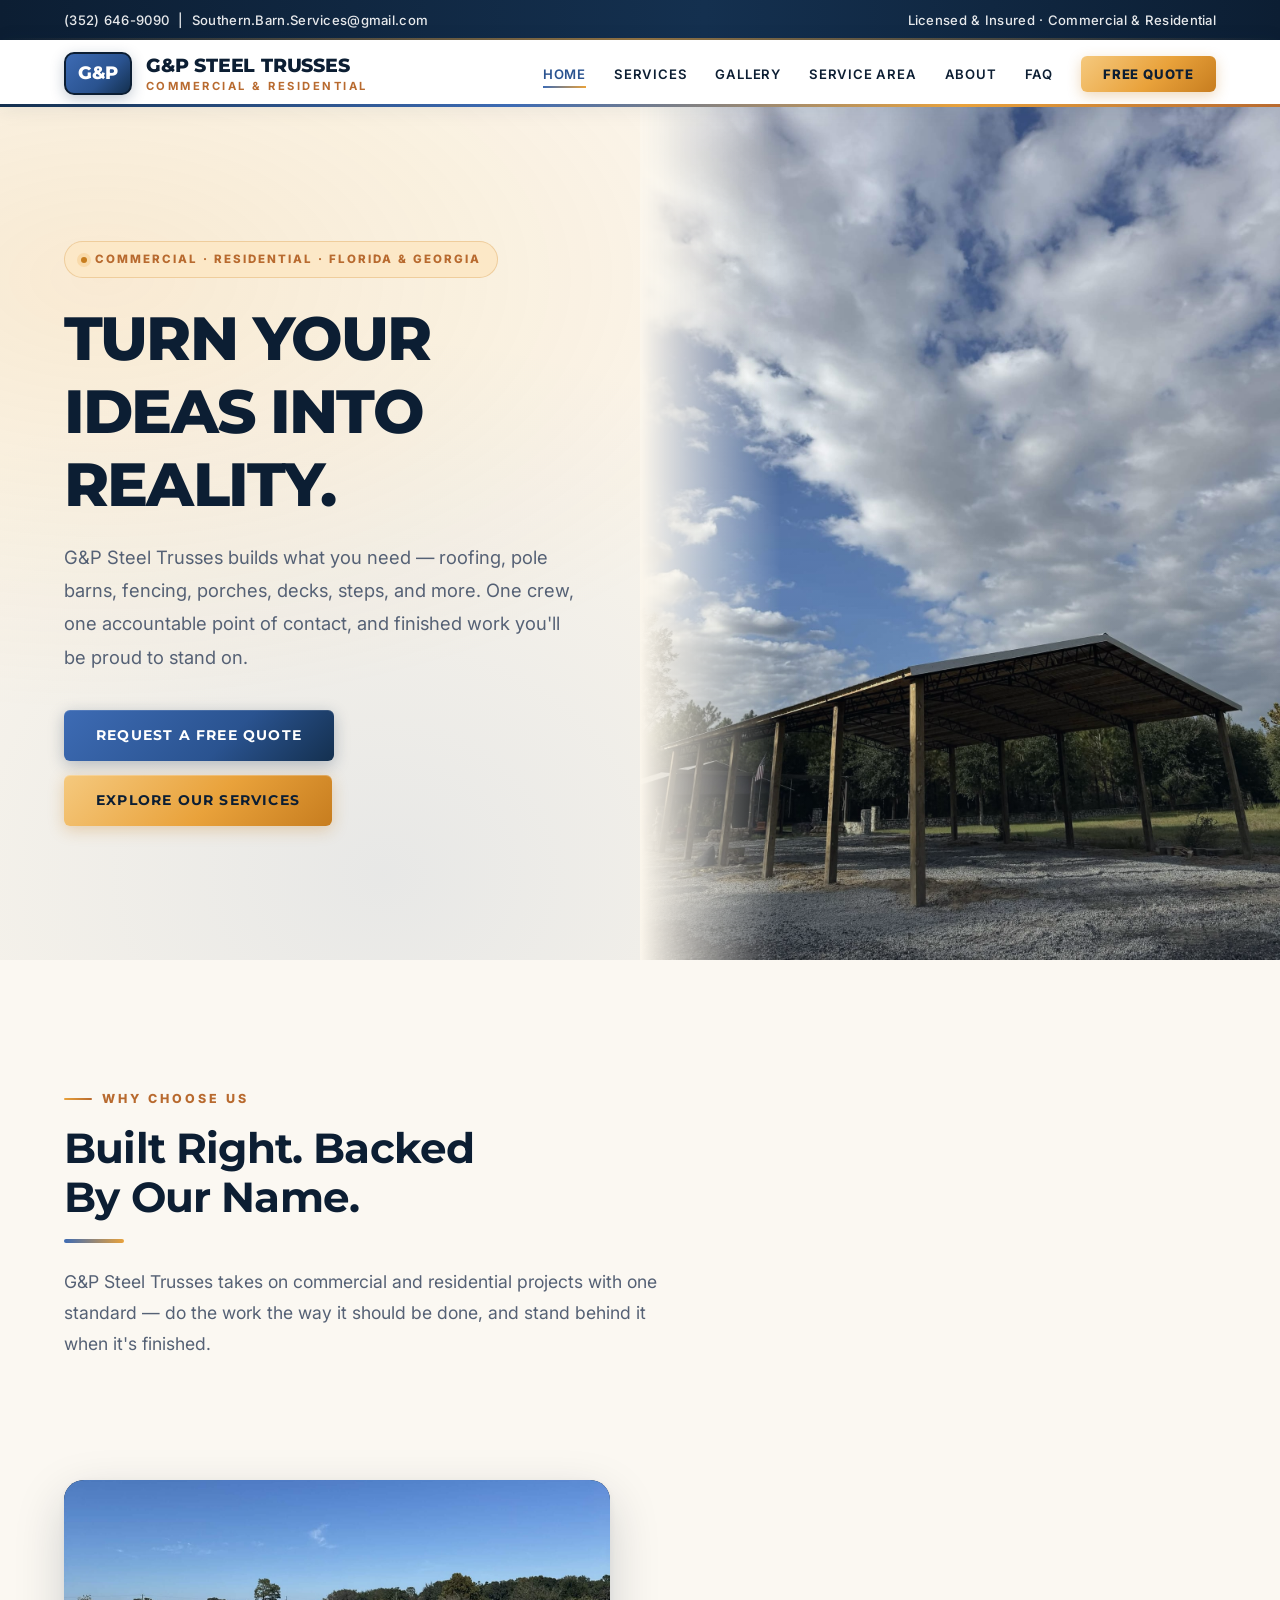
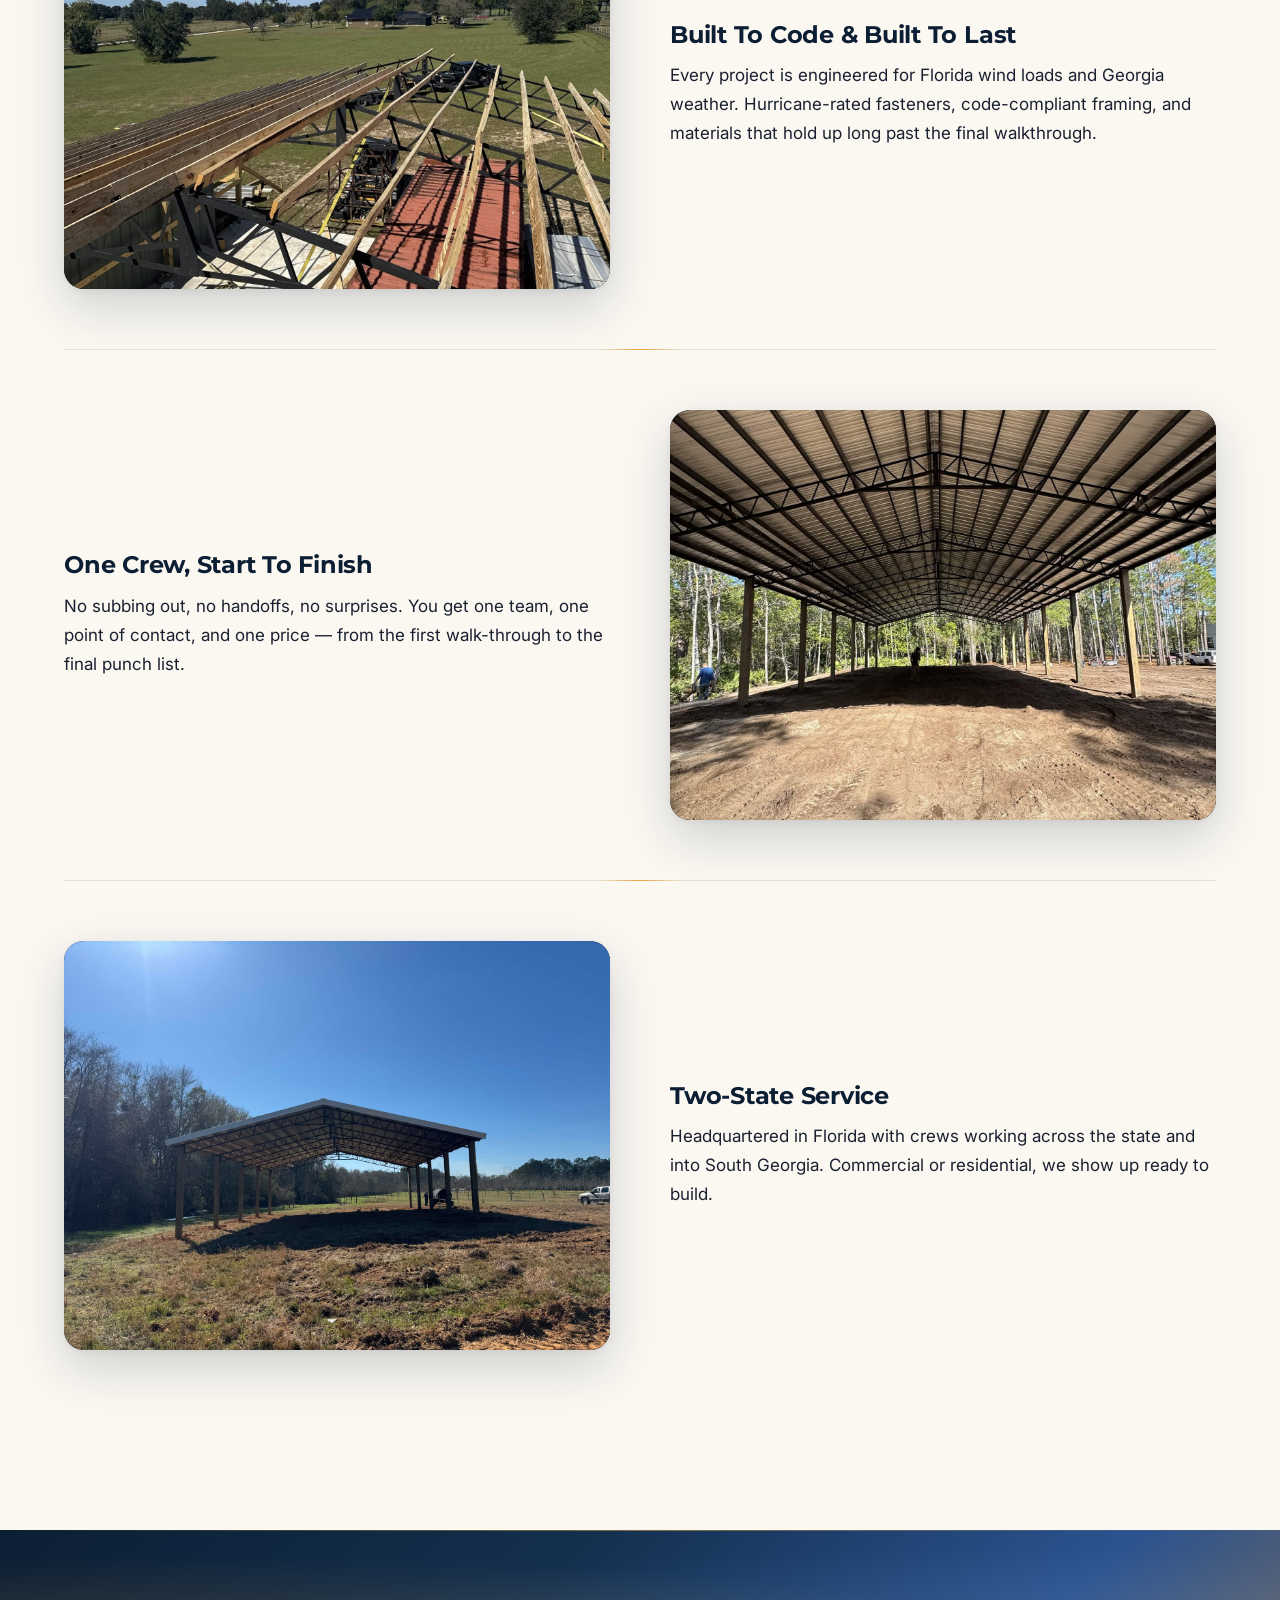
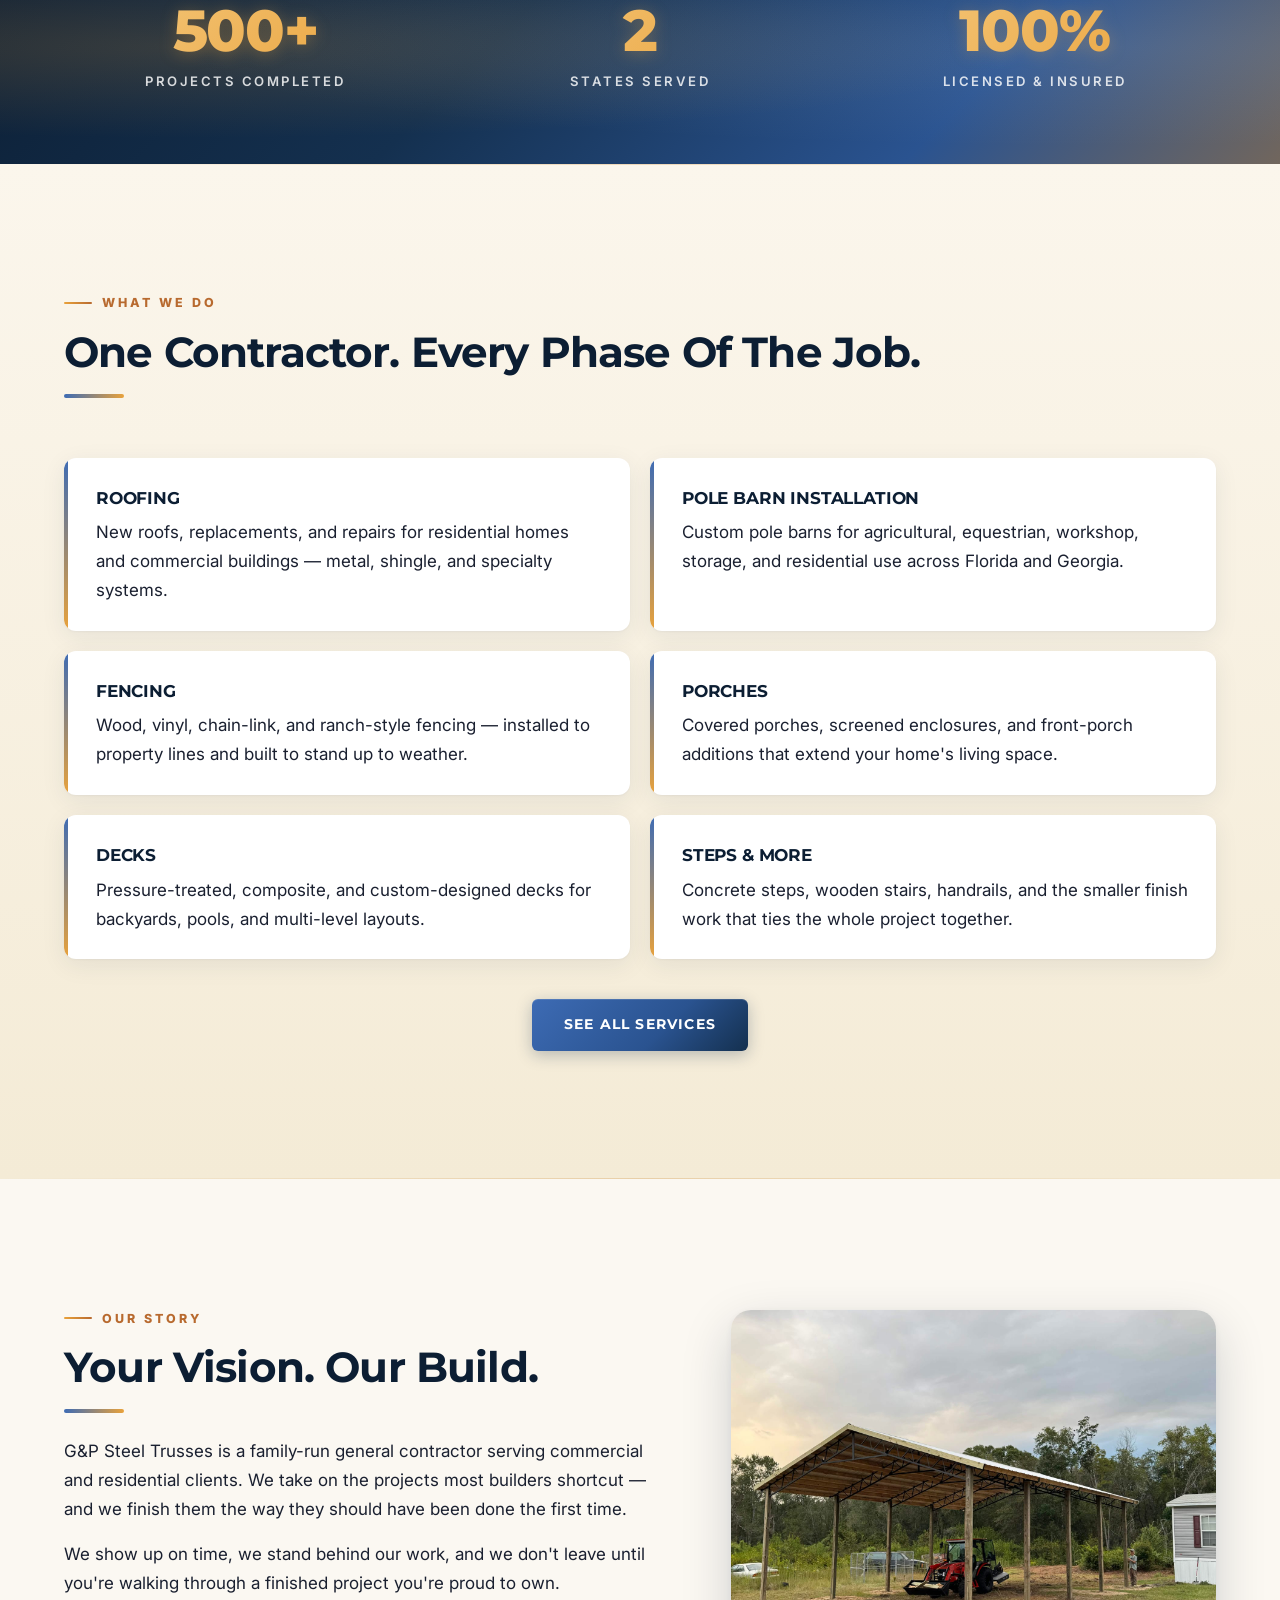
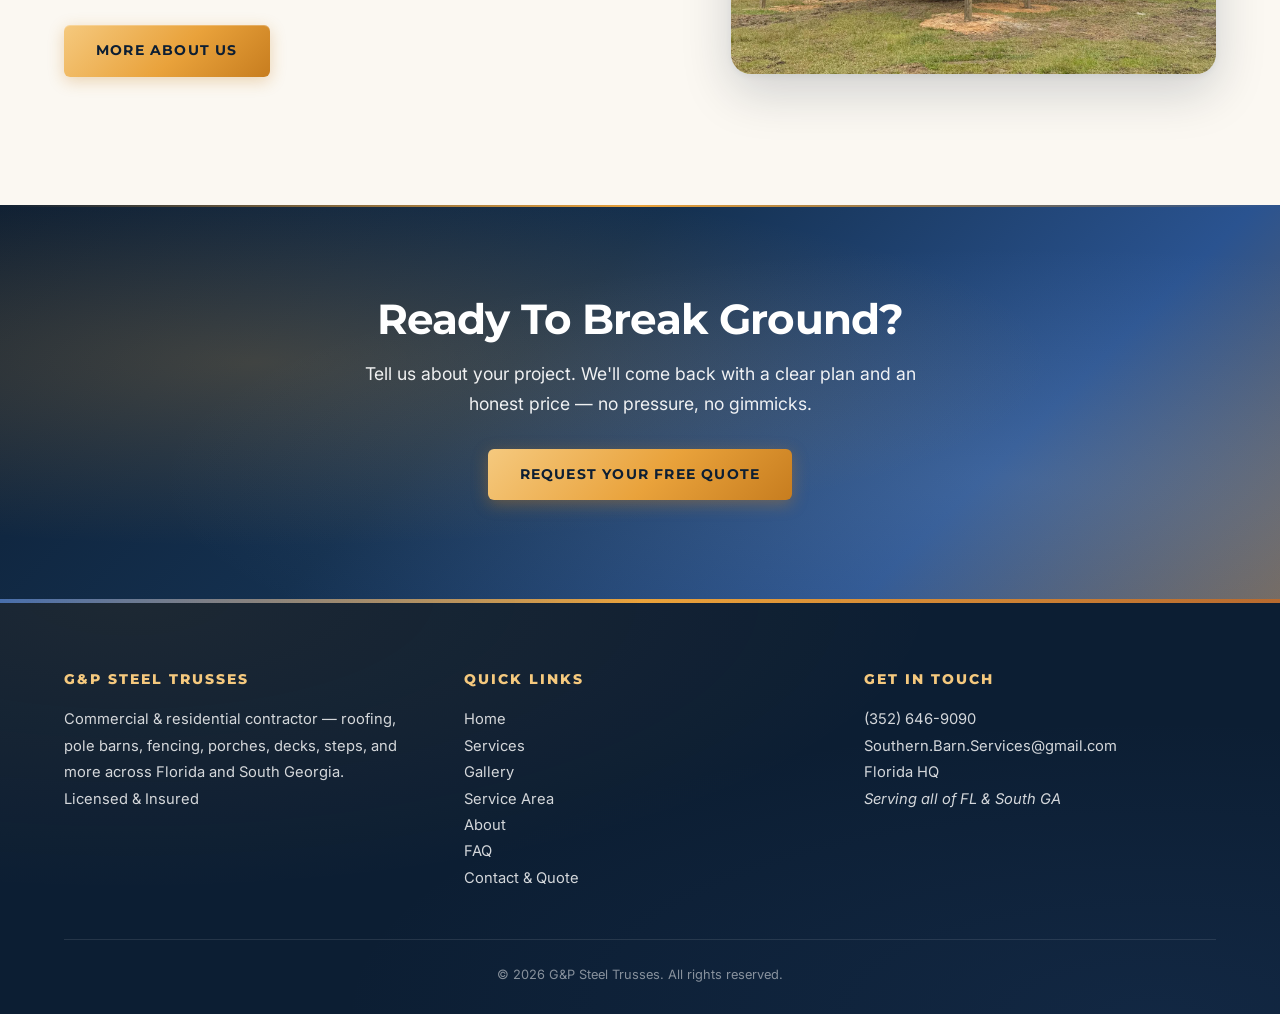
==== commit b02f7e7e: "Rebrand site to G&P Steel Trusses Swap brand name from Perez Construction LLC to G&P Steel Trusses a" ====
--- a/index.html
+++ b/index.html
@@ -3,29 +3,29 @@
 <head>
 <meta charset="UTF-8" />
 <meta name="viewport" content="width=device-width, initial-scale=1.0" />
-<title>Perez Construction LLC | Roofing, Pole Barns, Fencing &amp; More</title>
-<meta name="description" content="Perez Construction LLC delivers roofing, pole barn installation, fencing, porches, decks, and steps for commercial and residential clients across Florida and into Georgia." />
+<title>G&P Steel Trusses | Roofing, Pole Barns, Fencing &amp; More</title>
+<meta name="description" content="G&P Steel Trusses delivers roofing, pole barn installation, fencing, porches, decks, and steps for commercial and residential clients across Florida and into Georgia." />
 <link rel="preconnect" href="https://fonts.googleapis.com" />
 <link rel="preconnect" href="https://fonts.gstatic.com" crossorigin />
 <link href="https://fonts.googleapis.com/css2?family=Montserrat:wght@600;700;800&family=Inter:wght@400;500;600;700&display=swap" rel="stylesheet" />
-<link rel="stylesheet" href="css/styles.css" />
+<link rel="stylesheet" href="css/styles.css?v=2" />
 <link rel="icon" type="image/svg+xml" href="images/favicon.svg" />
-<meta property="og:site_name" content="Perez Construction LLC" />
+<meta property="og:site_name" content="G&P Steel Trusses" />
 <meta property="og:type" content="website" />
-<meta property="og:title" content="Perez Construction LLC | Roofing, Pole Barns, Fencing &amp; More" />
+<meta property="og:title" content="G&P Steel Trusses | Roofing, Pole Barns, Fencing &amp; More" />
 <meta property="og:description" content="Commercial &amp; Residential construction — roofing, pole barns, fencing, porches, decks, and steps across Florida and South Georgia. Licensed &amp; insured." />
-<meta property="og:image" content="images/logo-perez.png" />
+<meta property="og:image" content="images/IMG_0692.jpg" />
 <meta name="twitter:card" content="summary_large_image" />
 <script type="application/ld+json">
 {
   "@context": "https://schema.org",
   "@type": "GeneralContractor",
-  "name": "Perez Construction LLC",
+  "name": "G&P Steel Trusses",
   "description": "Commercial and residential contractor offering roofing, pole barn installation, fencing, porches, decks, steps, and more across Florida and South Georgia.",
   "telephone": "+1-352-646-9090",
   "email": "Southern.Barn.Services@gmail.com",
   "url": "https://southbarnservices.com",
-  "image": "images/logo-perez.png",
+  "image": "images/IMG_0692.jpg",
   "address": {
     "@type": "PostalAddress",
     "addressRegion": "FL",
@@ -57,7 +57,11 @@
 <header class="site-header">
   <div class="container">
     <a class="brand" href="index.html">
-      <img class="brand-logo" src="images/logo-perez.png" alt="Perez Construction LLC — Commercial and Residential" />
+      <span class="brand-mark">G&amp;P</span>
+      <span class="brand-text">
+        <span class="brand-name">G&amp;P Steel Trusses</span>
+        <span class="brand-tag">Commercial &amp; Residential</span>
+      </span>
     </a>
     <button class="nav-toggle" aria-label="Open menu" aria-expanded="false" onclick="document.querySelector('.main-nav').classList.toggle('open');document.querySelector('.nav-overlay').classList.toggle('open');this.setAttribute('aria-expanded',this.getAttribute('aria-expanded')==='false')">
       <span></span><span></span><span></span>
@@ -83,7 +87,7 @@
   <div class="hero-content">
     <span class="hero-badge">Commercial &middot; Residential &middot; Florida &amp; Georgia</span>
     <h1>Turn Your Ideas Into Reality.</h1>
-    <p class="lede">Perez Construction LLC builds what you need — roofing, pole barns, fencing, porches, decks, steps, and more. One crew, one accountable point of contact, and finished work you'll be proud to stand on.</p>
+    <p class="lede">G&P Steel Trusses builds what you need — roofing, pole barns, fencing, porches, decks, steps, and more. One crew, one accountable point of contact, and finished work you'll be proud to stand on.</p>
     <div class="hero-ctas">
       <a href="contact.html" class="btn btn-primary">Request a Free Quote</a>
       <a href="services.html" class="btn btn-secondary">Explore Our Services</a>
@@ -101,7 +105,7 @@
         <div class="section-kicker">Why Choose Us</div>
         <h2>Built Right. Backed By Our Name.</h2>
         <span class="divider"></span>
-        <p class="lead">Perez Construction takes on commercial and residential projects with one standard — do the work the way it should be done, and stand behind it when it's finished.</p>
+        <p class="lead">G&P Steel Trusses takes on commercial and residential projects with one standard — do the work the way it should be done, and stand behind it when it's finished.</p>
       </div>
       <div></div>
     </div>
@@ -185,7 +189,7 @@
         <div class="section-kicker">Our Story</div>
         <h2>Your Vision. Our Build.</h2>
         <span class="divider"></span>
-        <p>Perez Construction LLC is a family-run general contractor serving commercial and residential clients. We take on the projects most builders shortcut — and we finish them the way they should have been done the first time.</p>
+        <p>G&P Steel Trusses is a family-run general contractor serving commercial and residential clients. We take on the projects most builders shortcut — and we finish them the way they should have been done the first time.</p>
         <p style="margin-top:16px;">We show up on time, we stand behind our work, and we don't leave until you're walking through a finished project you're proud to own.</p>
         <a href="about.html" class="btn btn-secondary" style="margin-top:28px;">More About Us</a>
       </div>
@@ -210,7 +214,7 @@
   <div class="container">
     <div class="grid-3">
       <div>
-        <h4>Perez Construction LLC</h4>
+        <h4>G&P Steel Trusses</h4>
         <p>Commercial &amp; residential contractor — roofing, pole barns, fencing, porches, decks, steps, and more across Florida and South Georgia.</p>
         <p>Licensed &amp; Insured</p>
       </div>
@@ -233,7 +237,7 @@
       </div>
     </div>
     <div class="footer-bottom">
-      &copy; <span id="yr"></span> Perez Construction LLC. All rights reserved.
+      &copy; <span id="yr"></span> G&P Steel Trusses. All rights reserved.
     </div>
   </div>
 </footer>
--- a/css/styles.css
+++ b/css/styles.css
@@ -218,11 +218,37 @@
 .brand {
   display: flex;
   align-items: center;
-  gap: 0;
+  gap: 14px;
   text-decoration: none;
   transition: transform 0.3s cubic-bezier(0.34, 1.56, 0.64, 1);
 }
 .brand:hover { transform: translateY(-1px); }
+.brand-mark {
+  font-family: var(--font-display);
+  font-weight: 800;
+  font-size: 1.15rem;
+  letter-spacing: -0.02em;
+  color: #fff;
+  background: var(--pc-grad-cta);
+  border: 2px solid var(--pc-navy-dark);
+  border-radius: 10px;
+  padding: 10px 12px;
+  line-height: 1;
+  display: inline-flex;
+  align-items: center;
+  justify-content: center;
+  min-width: 54px;
+  box-shadow: 0 4px 14px rgba(20, 48, 79, 0.25);
+  transition: box-shadow 0.3s ease, transform 0.3s ease;
+}
+.brand:hover .brand-mark {
+  box-shadow: 0 6px 18px rgba(199, 125, 31, 0.35);
+}
+.brand-text {
+  display: flex;
+  flex-direction: column;
+  line-height: 1.1;
+}
 .brand-logo {
   height: 68px;
   width: auto;
@@ -233,7 +259,6 @@
 .brand:hover .brand-logo {
   filter: drop-shadow(0 4px 12px rgba(199, 125, 31, 0.25));
 }
-/* Legacy brand-name/tag kept for pages that still render them */
 .brand-name {
   font-family: var(--font-display);
   color: var(--pc-navy-dark);
@@ -1077,6 +1102,7 @@
   display: flex;
   flex-direction: column;
   margin-bottom: 18px;
+  min-width: 0; /* allow shrinking below intrinsic content width in grid cells */
 }
 .form-field label {
   font-weight: 700;
@@ -1089,6 +1115,8 @@
 .form-field input,
 .form-field select,
 .form-field textarea {
+  width: 100%;
+  max-width: 100%;
   font-family: var(--font-body);
   font-size: 1rem;
   padding: 12px 16px;
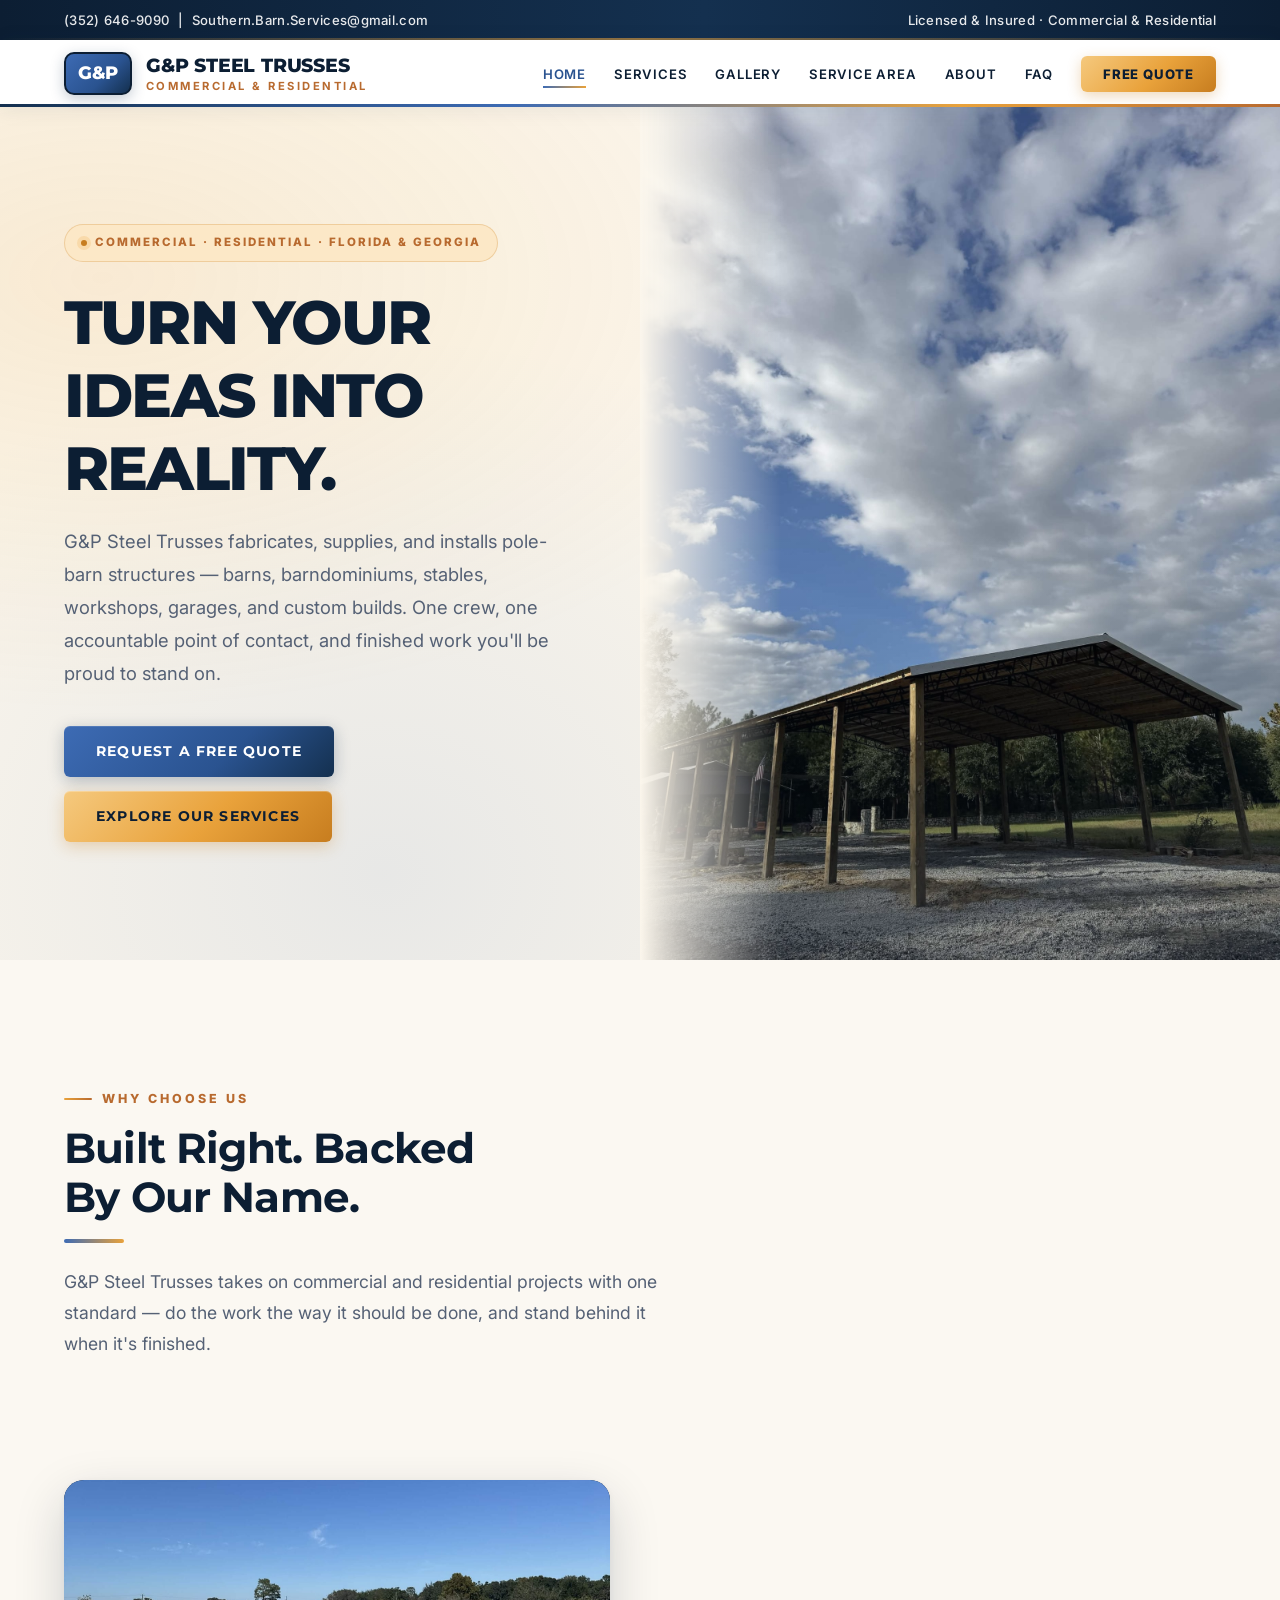
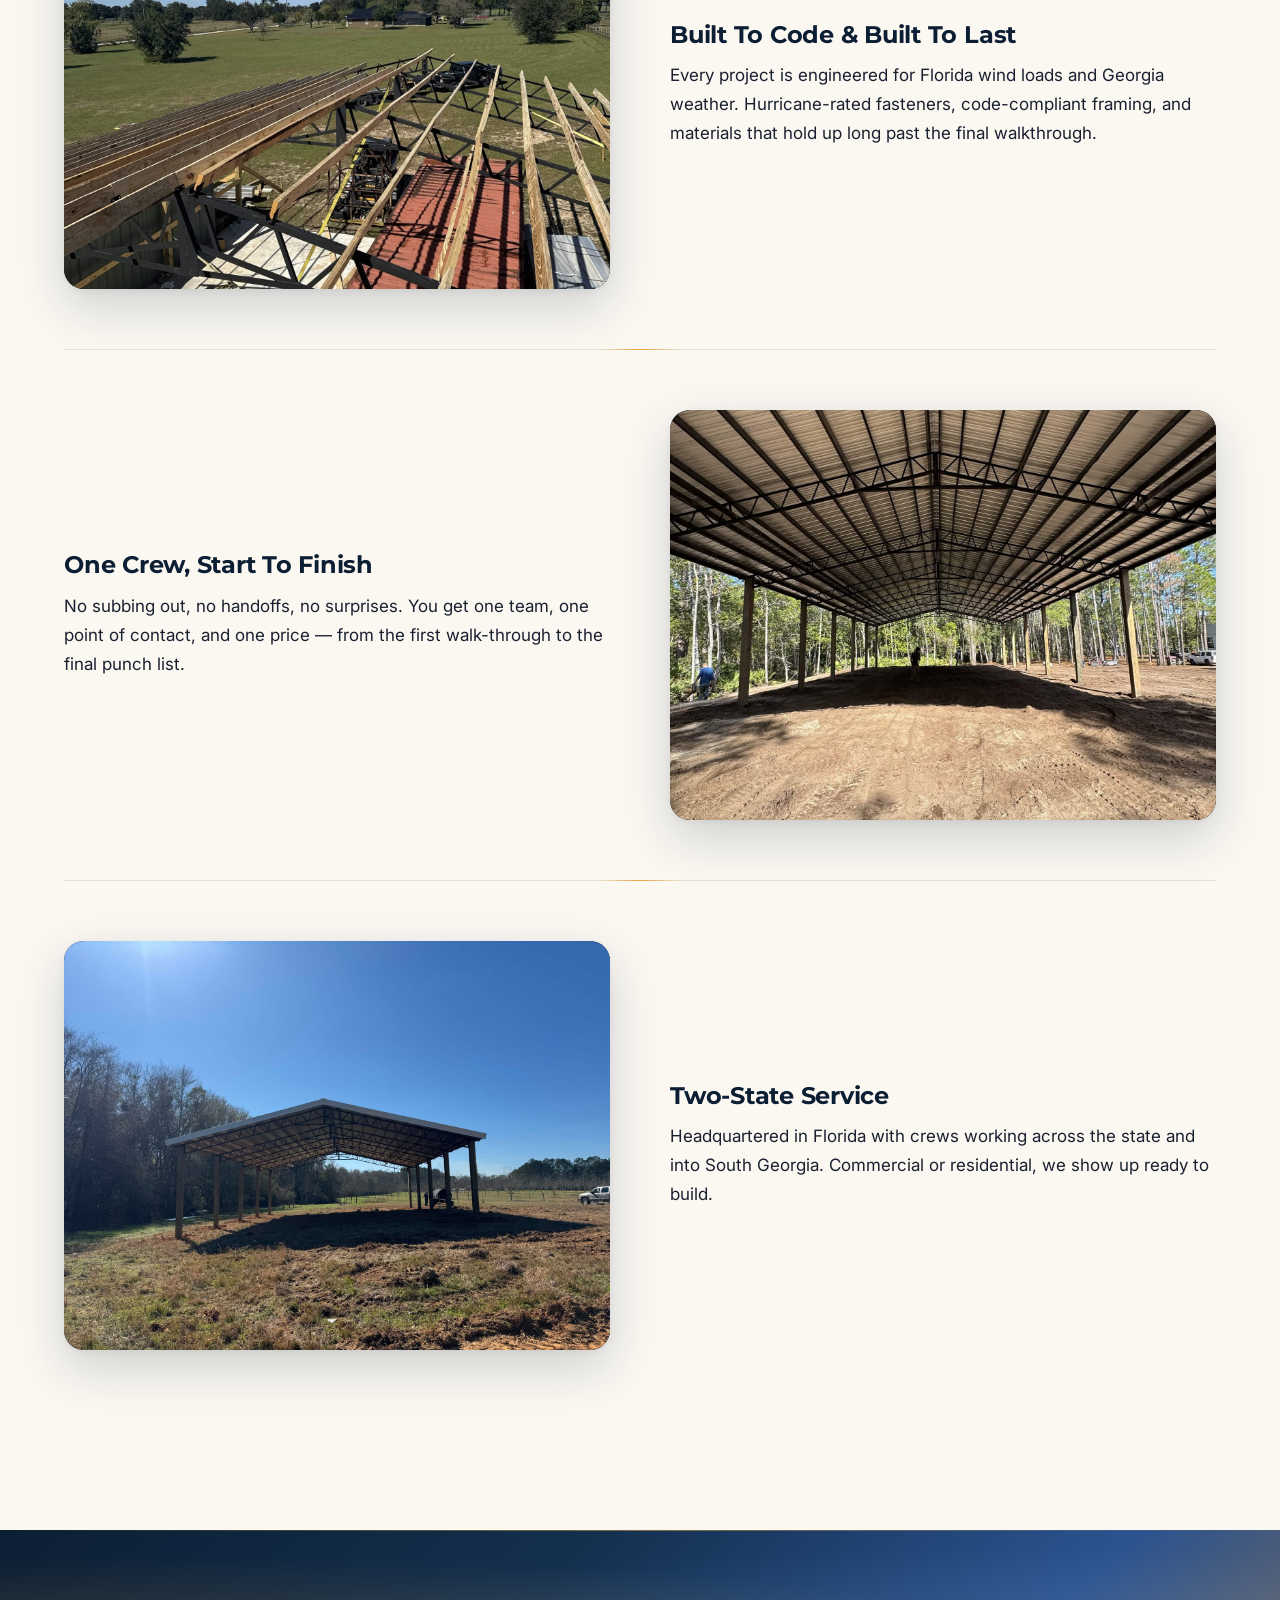
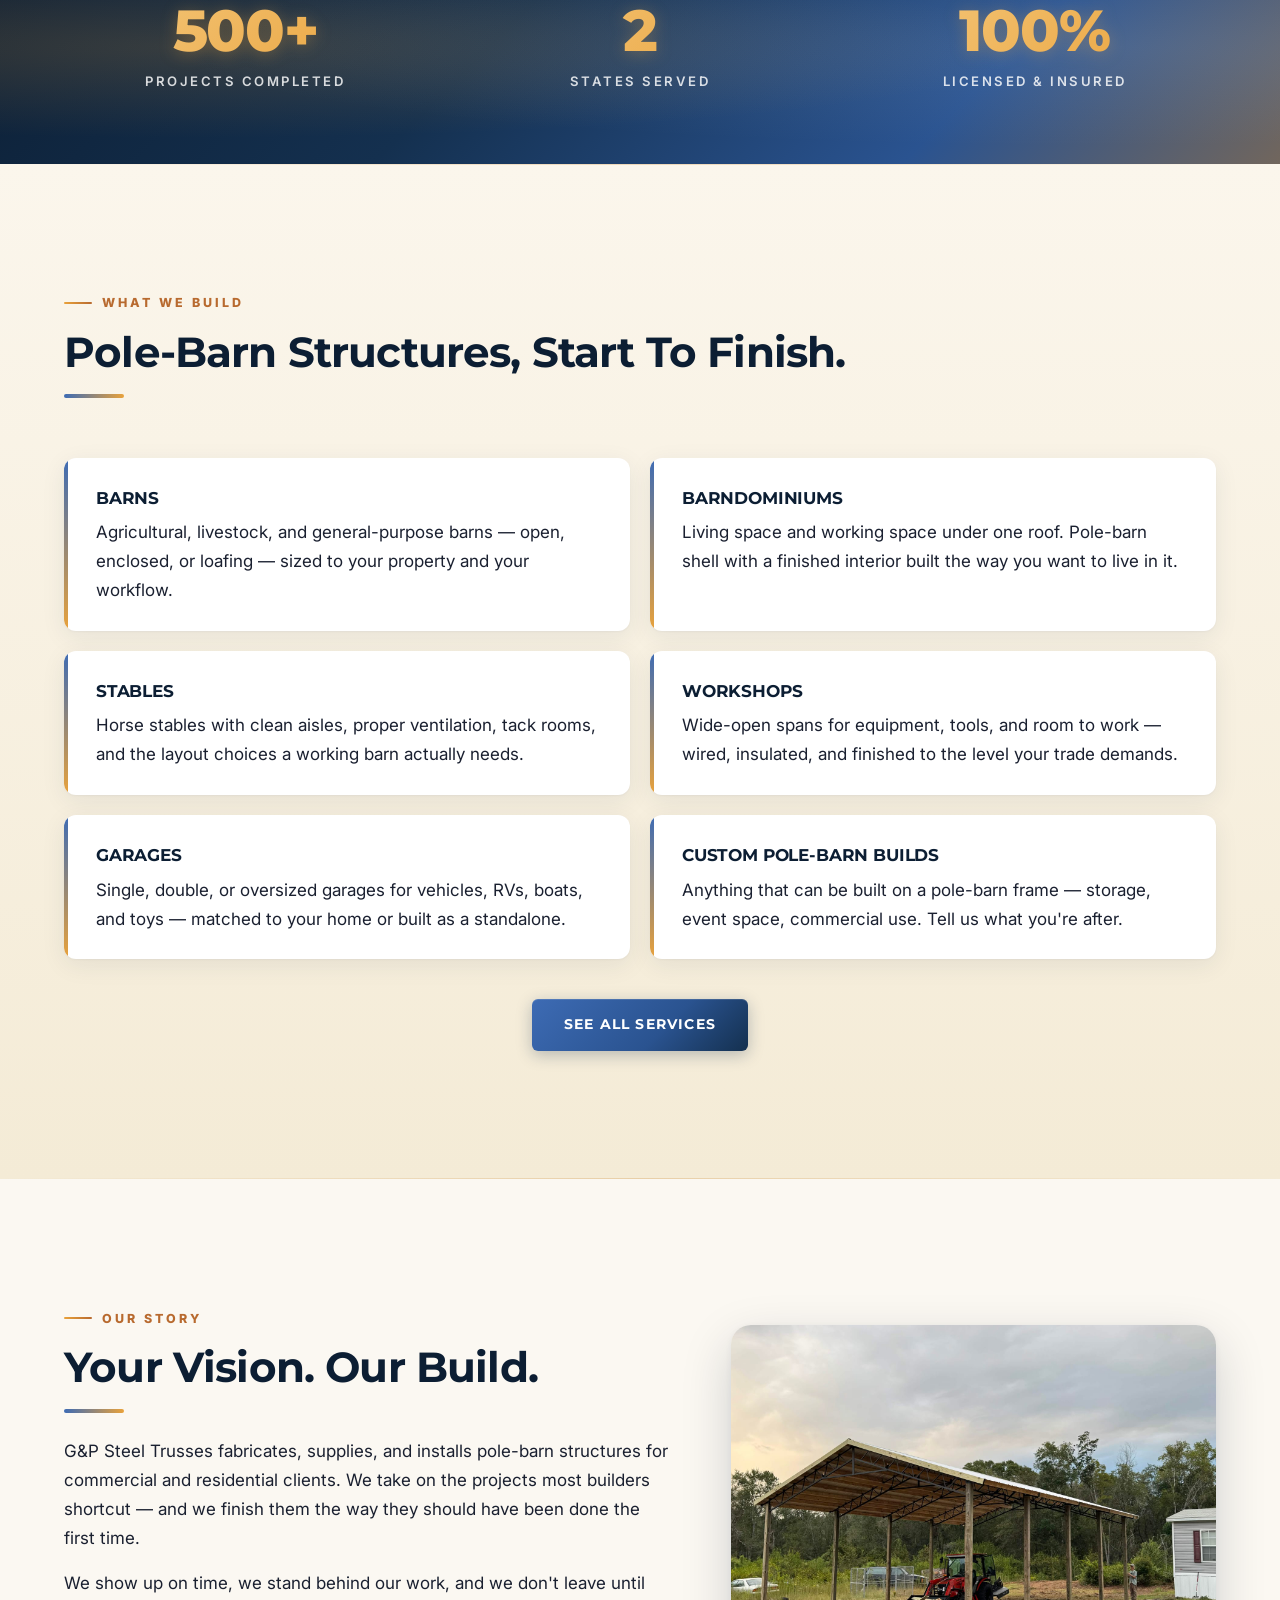
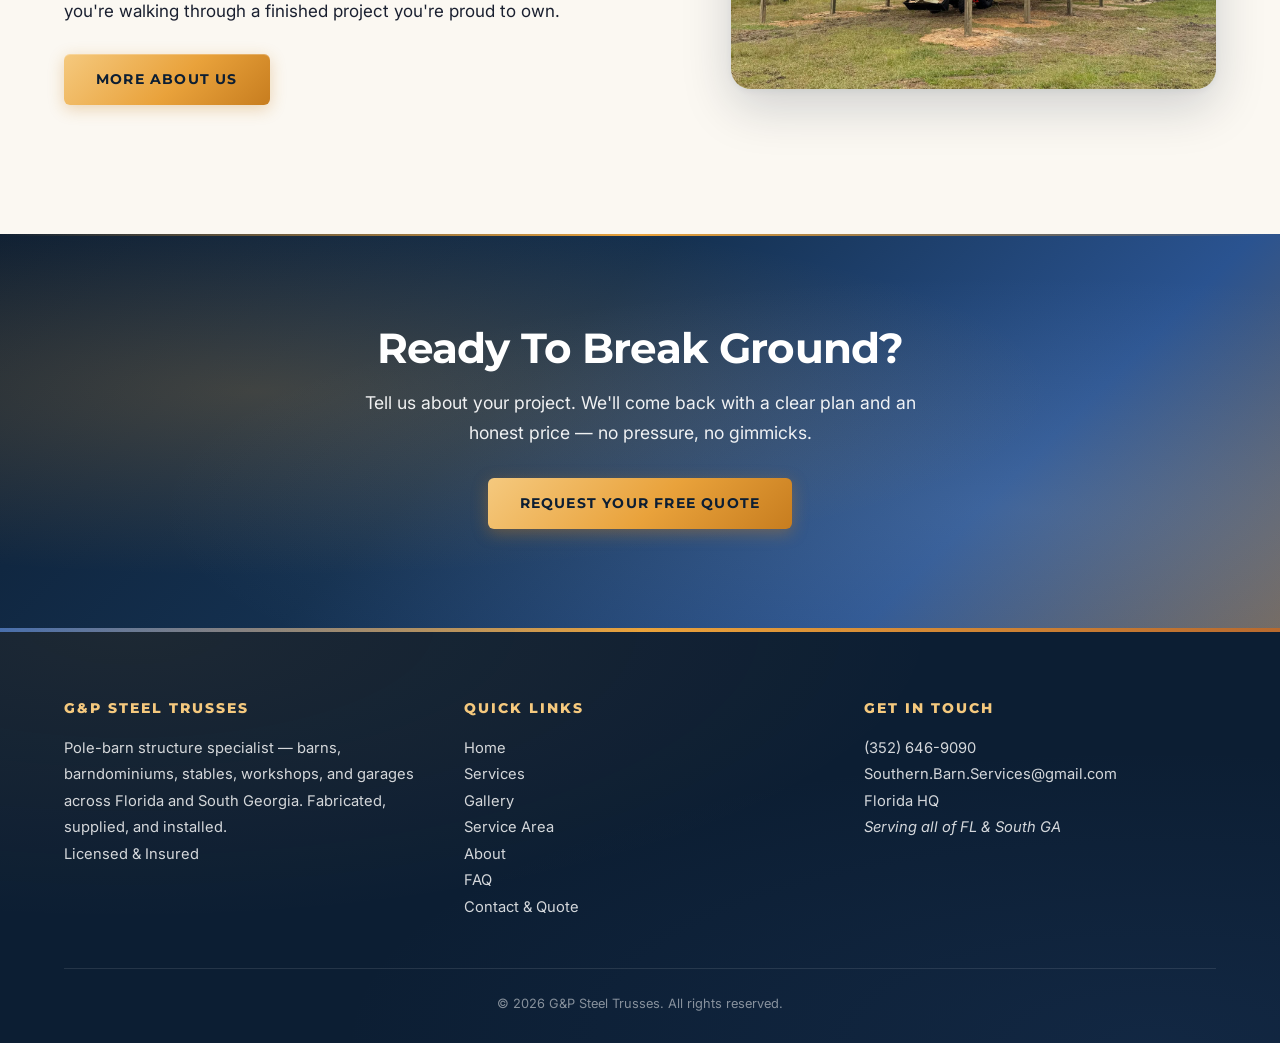
==== commit 6fcb7de1: "Narrow service scope to pole-barn structures only Strip generalist GC services (roofing, fencing, po" ====
--- a/index.html
+++ b/index.html
@@ -3,8 +3,8 @@
 <head>
 <meta charset="UTF-8" />
 <meta name="viewport" content="width=device-width, initial-scale=1.0" />
-<title>G&P Steel Trusses | Roofing, Pole Barns, Fencing &amp; More</title>
-<meta name="description" content="G&P Steel Trusses delivers roofing, pole barn installation, fencing, porches, decks, and steps for commercial and residential clients across Florida and into Georgia." />
+<title>G&P Steel Trusses | Barns, Barndominiums, Workshops &amp; Garages</title>
+<meta name="description" content="G&P Steel Trusses fabricates, supplies, and installs pole-barn structures — barns, barndominiums, stables, workshops, and garages — for commercial and residential clients across Florida and South Georgia." />
 <link rel="preconnect" href="https://fonts.googleapis.com" />
 <link rel="preconnect" href="https://fonts.gstatic.com" crossorigin />
 <link href="https://fonts.googleapis.com/css2?family=Montserrat:wght@600;700;800&family=Inter:wght@400;500;600;700&display=swap" rel="stylesheet" />
@@ -12,8 +12,8 @@
 <link rel="icon" type="image/svg+xml" href="images/favicon.svg" />
 <meta property="og:site_name" content="G&P Steel Trusses" />
 <meta property="og:type" content="website" />
-<meta property="og:title" content="G&P Steel Trusses | Roofing, Pole Barns, Fencing &amp; More" />
-<meta property="og:description" content="Commercial &amp; Residential construction — roofing, pole barns, fencing, porches, decks, and steps across Florida and South Georgia. Licensed &amp; insured." />
+<meta property="og:title" content="G&P Steel Trusses | Barns, Barndominiums, Workshops &amp; Garages" />
+<meta property="og:description" content="Pole-barn structures done right — barns, barndominiums, stables, workshops, and garages across Florida and South Georgia. Fabricated, supplied, and installed. Licensed &amp; insured." />
 <meta property="og:image" content="images/IMG_0692.jpg" />
 <meta name="twitter:card" content="summary_large_image" />
 <script type="application/ld+json">
@@ -21,7 +21,7 @@
   "@context": "https://schema.org",
   "@type": "GeneralContractor",
   "name": "G&P Steel Trusses",
-  "description": "Commercial and residential contractor offering roofing, pole barn installation, fencing, porches, decks, steps, and more across Florida and South Georgia.",
+  "description": "Commercial and residential pole-barn-structure specialist — barns, barndominiums, stables, workshops, and garages. Fabricated, supplied, and installed across Florida and South Georgia.",
   "telephone": "+1-352-646-9090",
   "email": "Southern.Barn.Services@gmail.com",
   "url": "https://southbarnservices.com",
@@ -87,7 +87,7 @@
   <div class="hero-content">
     <span class="hero-badge">Commercial &middot; Residential &middot; Florida &amp; Georgia</span>
     <h1>Turn Your Ideas Into Reality.</h1>
-    <p class="lede">G&P Steel Trusses builds what you need — roofing, pole barns, fencing, porches, decks, steps, and more. One crew, one accountable point of contact, and finished work you'll be proud to stand on.</p>
+    <p class="lede">G&P Steel Trusses fabricates, supplies, and installs pole-barn structures — barns, barndominiums, stables, workshops, garages, and custom builds. One crew, one accountable point of contact, and finished work you'll be proud to stand on.</p>
     <div class="hero-ctas">
       <a href="contact.html" class="btn btn-primary">Request a Free Quote</a>
       <a href="services.html" class="btn btn-secondary">Explore Our Services</a>
@@ -164,17 +164,17 @@
 <section class="block alt">
   <div class="container">
     <div class="section-intro reveal">
-      <div class="section-kicker">What We Do</div>
-      <h2>One Contractor. Every Phase Of The Job.</h2>
+      <div class="section-kicker">What We Build</div>
+      <h2>Pole-Barn Structures, Start To Finish.</h2>
       <span class="divider"></span>
     </div>
     <ul class="service-list reveal">
-      <li><strong>Roofing</strong>New roofs, replacements, and repairs for residential homes and commercial buildings — metal, shingle, and specialty systems.</li>
-      <li><strong>Pole Barn Installation</strong>Custom pole barns for agricultural, equestrian, workshop, storage, and residential use across Florida and Georgia.</li>
-      <li><strong>Fencing</strong>Wood, vinyl, chain-link, and ranch-style fencing — installed to property lines and built to stand up to weather.</li>
-      <li><strong>Porches</strong>Covered porches, screened enclosures, and front-porch additions that extend your home's living space.</li>
-      <li><strong>Decks</strong>Pressure-treated, composite, and custom-designed decks for backyards, pools, and multi-level layouts.</li>
-      <li><strong>Steps &amp; More</strong>Concrete steps, wooden stairs, handrails, and the smaller finish work that ties the whole project together.</li>
+      <li><strong>Barns</strong>Agricultural, livestock, and general-purpose barns — open, enclosed, or loafing — sized to your property and your workflow.</li>
+      <li><strong>Barndominiums</strong>Living space and working space under one roof. Pole-barn shell with a finished interior built the way you want to live in it.</li>
+      <li><strong>Stables</strong>Horse stables with clean aisles, proper ventilation, tack rooms, and the layout choices a working barn actually needs.</li>
+      <li><strong>Workshops</strong>Wide-open spans for equipment, tools, and room to work — wired, insulated, and finished to the level your trade demands.</li>
+      <li><strong>Garages</strong>Single, double, or oversized garages for vehicles, RVs, boats, and toys — matched to your home or built as a standalone.</li>
+      <li><strong>Custom Pole-Barn Builds</strong>Anything that can be built on a pole-barn frame — storage, event space, commercial use. Tell us what you're after.</li>
     </ul>
     <div class="text-center reveal" style="margin-top:40px;">
       <a href="services.html" class="btn btn-primary">See All Services</a>
@@ -189,7 +189,7 @@
         <div class="section-kicker">Our Story</div>
         <h2>Your Vision. Our Build.</h2>
         <span class="divider"></span>
-        <p>G&P Steel Trusses is a family-run general contractor serving commercial and residential clients. We take on the projects most builders shortcut — and we finish them the way they should have been done the first time.</p>
+        <p>G&P Steel Trusses fabricates, supplies, and installs pole-barn structures for commercial and residential clients. We take on the projects most builders shortcut — and we finish them the way they should have been done the first time.</p>
         <p style="margin-top:16px;">We show up on time, we stand behind our work, and we don't leave until you're walking through a finished project you're proud to own.</p>
         <a href="about.html" class="btn btn-secondary" style="margin-top:28px;">More About Us</a>
       </div>
@@ -215,7 +215,7 @@
     <div class="grid-3">
       <div>
         <h4>G&P Steel Trusses</h4>
-        <p>Commercial &amp; residential contractor — roofing, pole barns, fencing, porches, decks, steps, and more across Florida and South Georgia.</p>
+        <p>Pole-barn structure specialist — barns, barndominiums, stables, workshops, and garages across Florida and South Georgia. Fabricated, supplied, and installed.</p>
         <p>Licensed &amp; Insured</p>
       </div>
       <div>
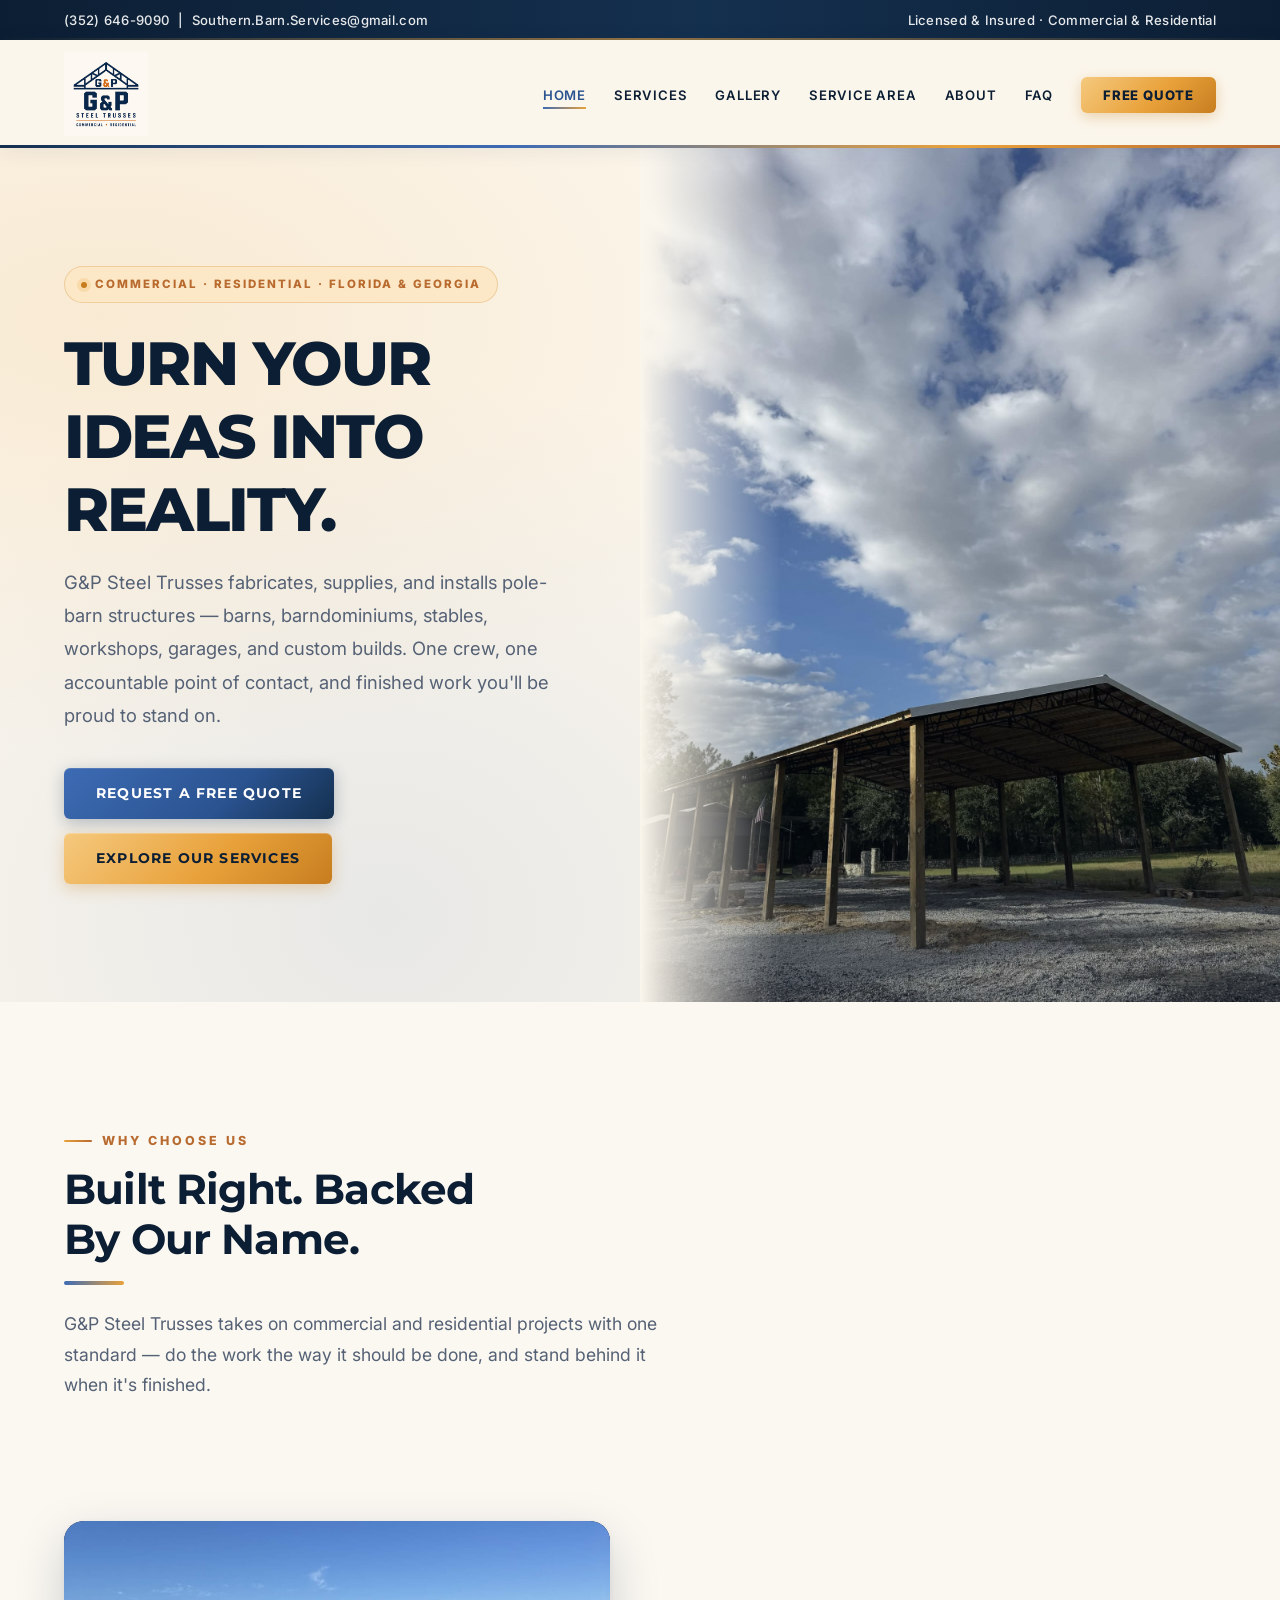
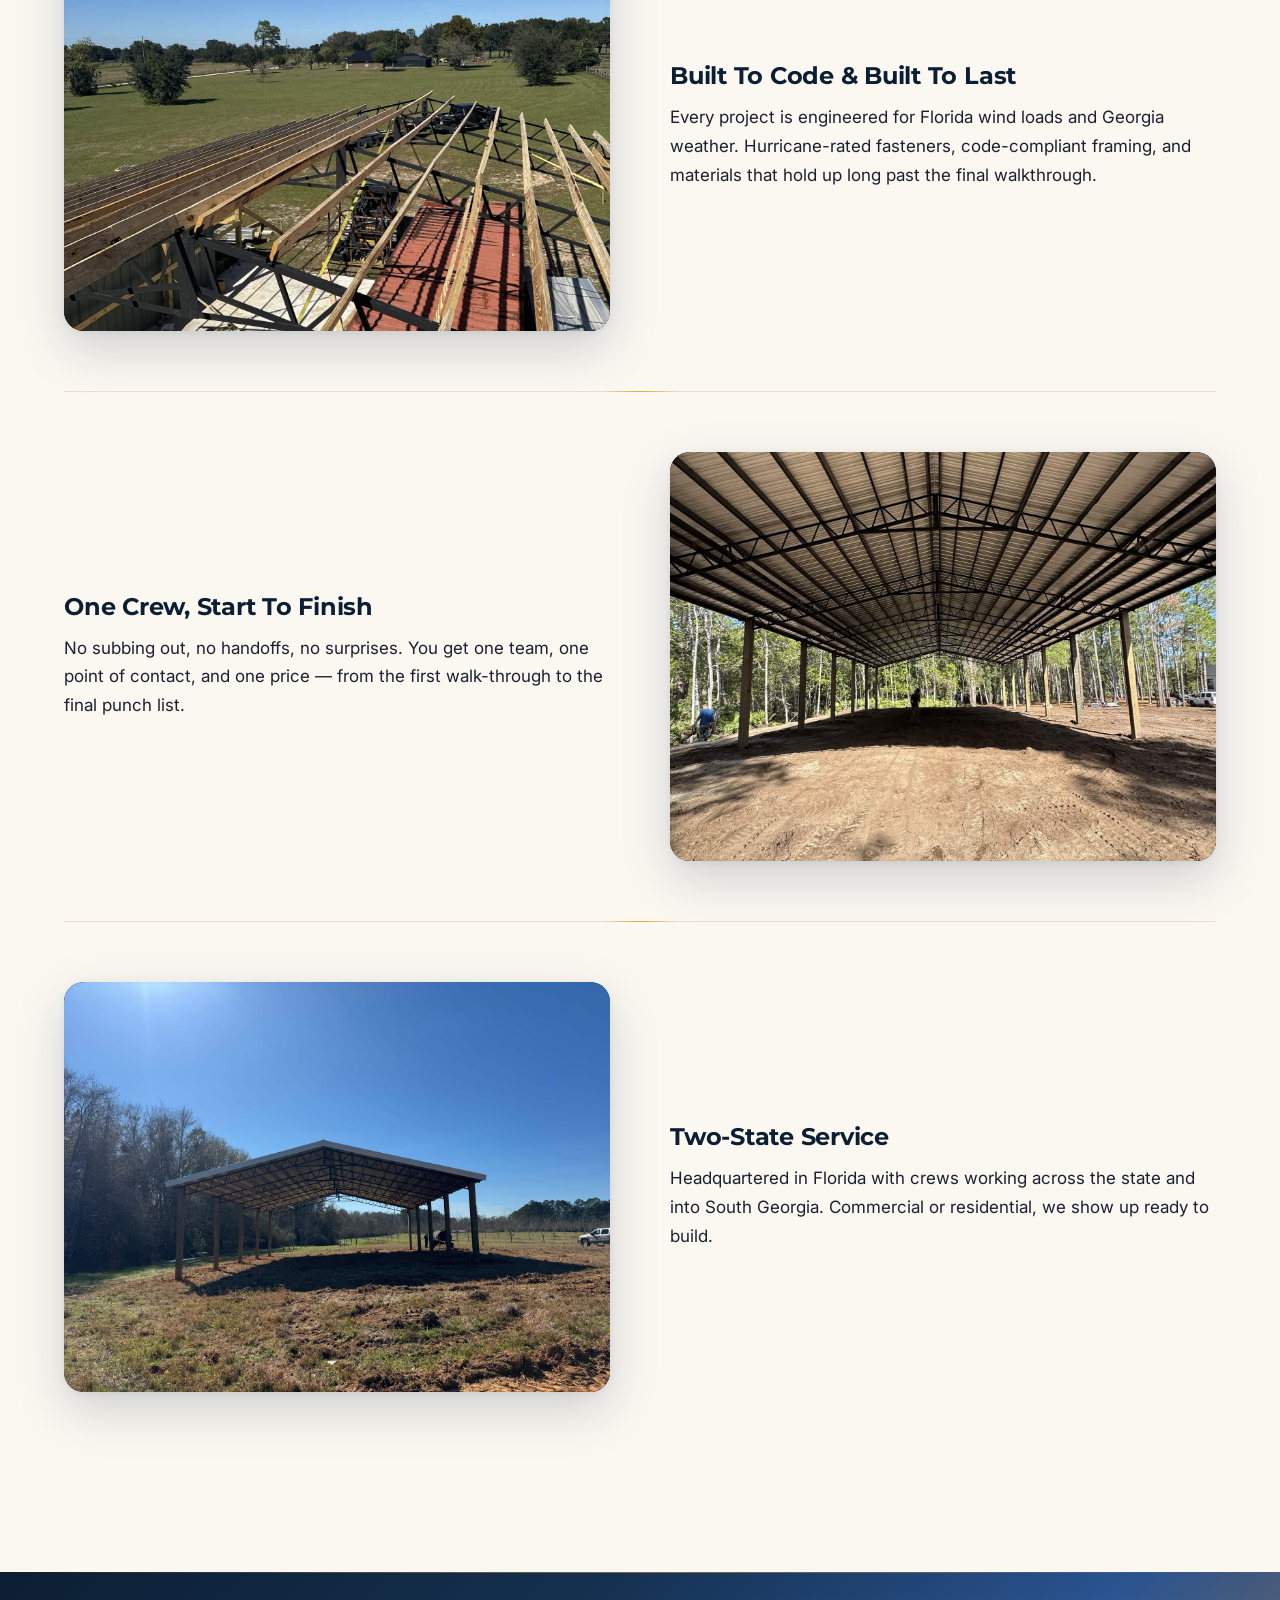
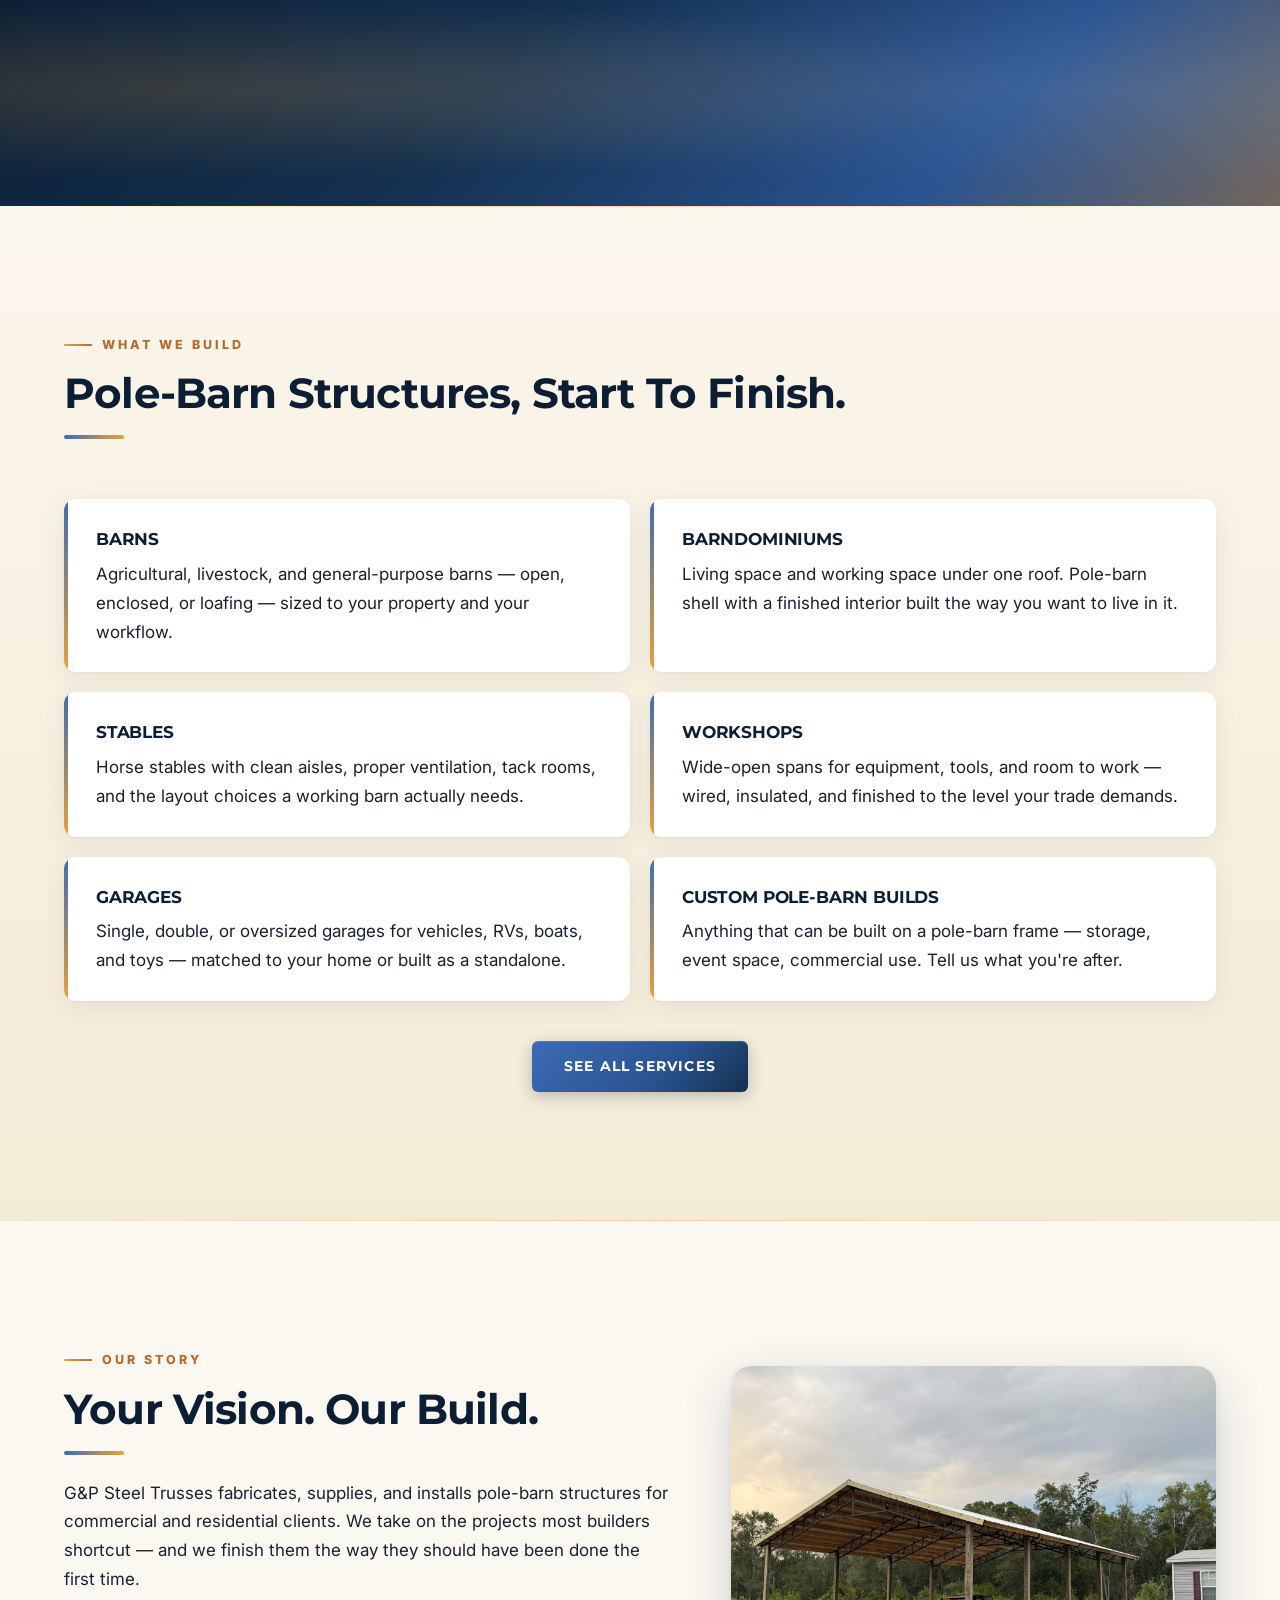
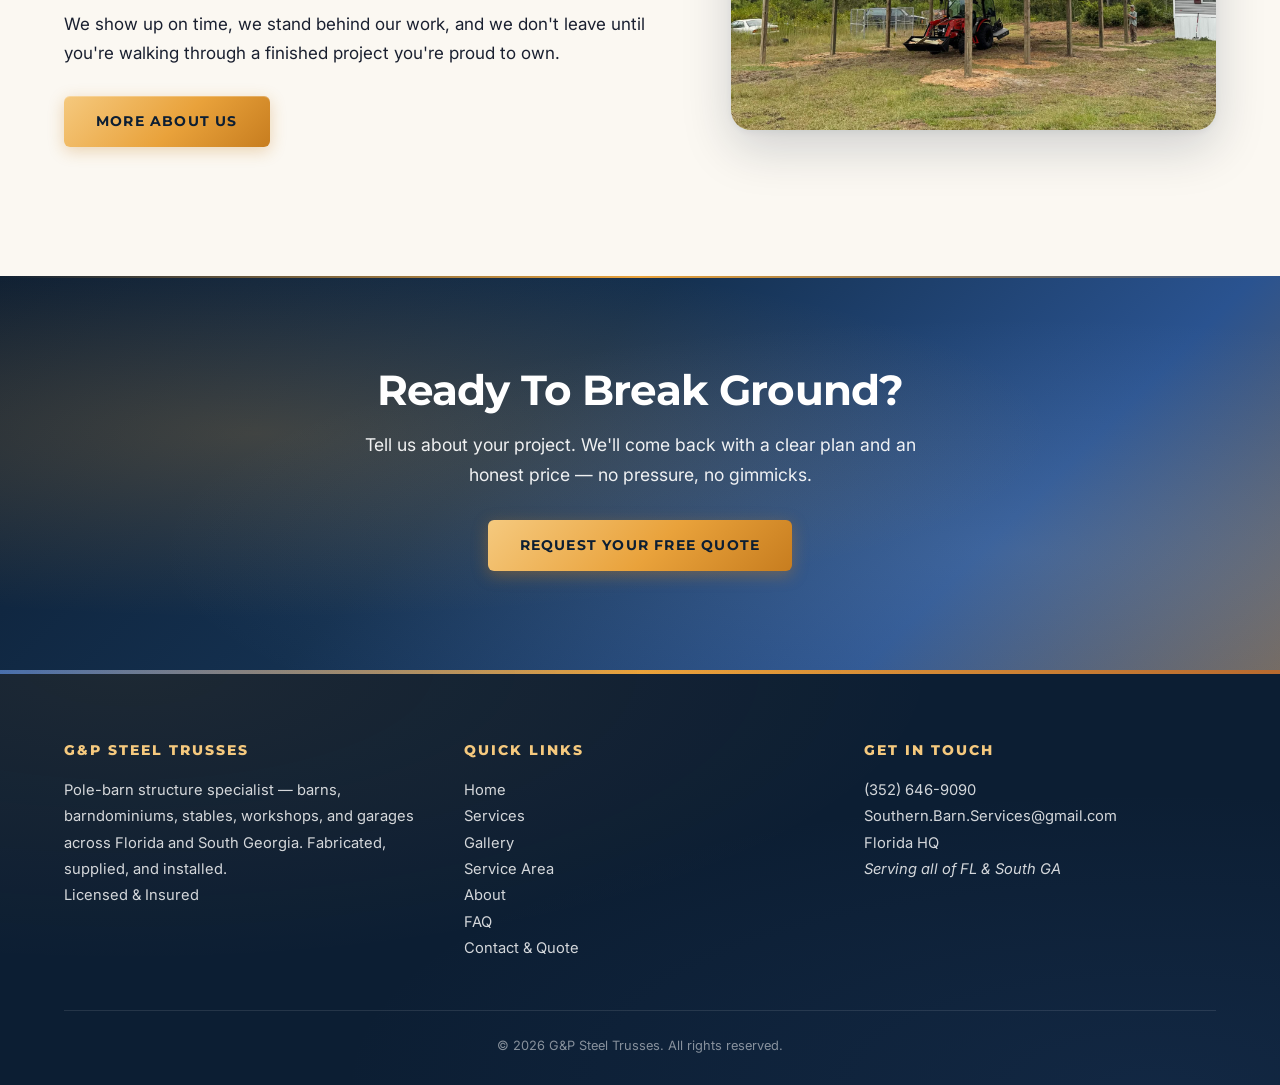
==== commit 24ca80d7: "Add G&P Steel Trusses brand logo Wire the new logo (truss-with-monogram + stacked wordmark) into the" ====
--- a/index.html
+++ b/index.html
@@ -8,7 +8,7 @@
 <link rel="preconnect" href="https://fonts.googleapis.com" />
 <link rel="preconnect" href="https://fonts.gstatic.com" crossorigin />
 <link href="https://fonts.googleapis.com/css2?family=Montserrat:wght@600;700;800&family=Inter:wght@400;500;600;700&display=swap" rel="stylesheet" />
-<link rel="stylesheet" href="css/styles.css?v=2" />
+<link rel="stylesheet" href="css/styles.css?v=3" />
 <link rel="icon" type="image/svg+xml" href="images/favicon.svg" />
 <meta property="og:site_name" content="G&P Steel Trusses" />
 <meta property="og:type" content="website" />
@@ -57,11 +57,7 @@
 <header class="site-header">
   <div class="container">
     <a class="brand" href="index.html">
-      <span class="brand-mark">G&amp;P</span>
-      <span class="brand-text">
-        <span class="brand-name">G&amp;P Steel Trusses</span>
-        <span class="brand-tag">Commercial &amp; Residential</span>
-      </span>
+      <img class="brand-logo" src="images/logo-gp.png?v=3" alt="G&amp;P Steel Trusses" width="84" height="84" />
     </a>
     <button class="nav-toggle" aria-label="Open menu" aria-expanded="false" onclick="document.querySelector('.main-nav').classList.toggle('open');document.querySelector('.nav-overlay').classList.toggle('open');this.setAttribute('aria-expanded',this.getAttribute('aria-expanded')==='false')">
       <span></span><span></span><span></span>
--- a/css/styles.css
+++ b/css/styles.css
@@ -193,7 +193,7 @@
 
 /* ---------- Header / Nav ---------- */
 .site-header {
-  background: var(--pc-white);
+  background: var(--pc-cream);
   position: sticky;
   top: 0;
   z-index: 100;
@@ -218,64 +218,19 @@
 .brand {
   display: flex;
   align-items: center;
-  gap: 14px;
   text-decoration: none;
   transition: transform 0.3s cubic-bezier(0.34, 1.56, 0.64, 1);
 }
 .brand:hover { transform: translateY(-1px); }
-.brand-mark {
-  font-family: var(--font-display);
-  font-weight: 800;
-  font-size: 1.15rem;
-  letter-spacing: -0.02em;
-  color: #fff;
-  background: var(--pc-grad-cta);
-  border: 2px solid var(--pc-navy-dark);
-  border-radius: 10px;
-  padding: 10px 12px;
-  line-height: 1;
-  display: inline-flex;
-  align-items: center;
-  justify-content: center;
-  min-width: 54px;
-  box-shadow: 0 4px 14px rgba(20, 48, 79, 0.25);
-  transition: box-shadow 0.3s ease, transform 0.3s ease;
-}
-.brand:hover .brand-mark {
-  box-shadow: 0 6px 18px rgba(199, 125, 31, 0.35);
-}
-.brand-text {
-  display: flex;
-  flex-direction: column;
-  line-height: 1.1;
-}
 .brand-logo {
-  height: 68px;
+  height: 84px;
   width: auto;
   display: block;
   flex-shrink: 0;
   transition: filter 0.3s ease;
 }
 .brand:hover .brand-logo {
-  filter: drop-shadow(0 4px 12px rgba(199, 125, 31, 0.25));
-}
-.brand-name {
-  font-family: var(--font-display);
-  color: var(--pc-navy-dark);
-  font-weight: 800;
-  font-size: 1.2rem;
-  line-height: 1.1;
-  letter-spacing: -0.01em;
-  text-transform: uppercase;
-}
-.brand-tag {
-  font-size: 0.7rem;
-  color: var(--pc-copper);
-  letter-spacing: 2.5px;
-  text-transform: uppercase;
-  font-weight: 700;
-  display: block;
-  margin-top: 4px;
+  filter: drop-shadow(0 6px 14px rgba(199, 125, 31, 0.3));
 }
 
 /* Nav */
@@ -1622,8 +1577,7 @@
   }
 
   .site-header .container { flex-wrap: nowrap; }
-  .brand-tag { display: none; }
-  .brand-logo { height: 52px; }
+  .brand-logo { height: 64px; }
   footer.site-footer .grid-3 { gap: 32px; }
 }
 
@@ -1636,5 +1590,5 @@
   .region-list { grid-template-columns: 1fr; }
   section.block { padding: 60px 0; }
   .cta-banner { padding: 60px 16px; }
-  .brand-logo { height: 46px; }
-}
+  .brand-logo { height: 56px; }
+}
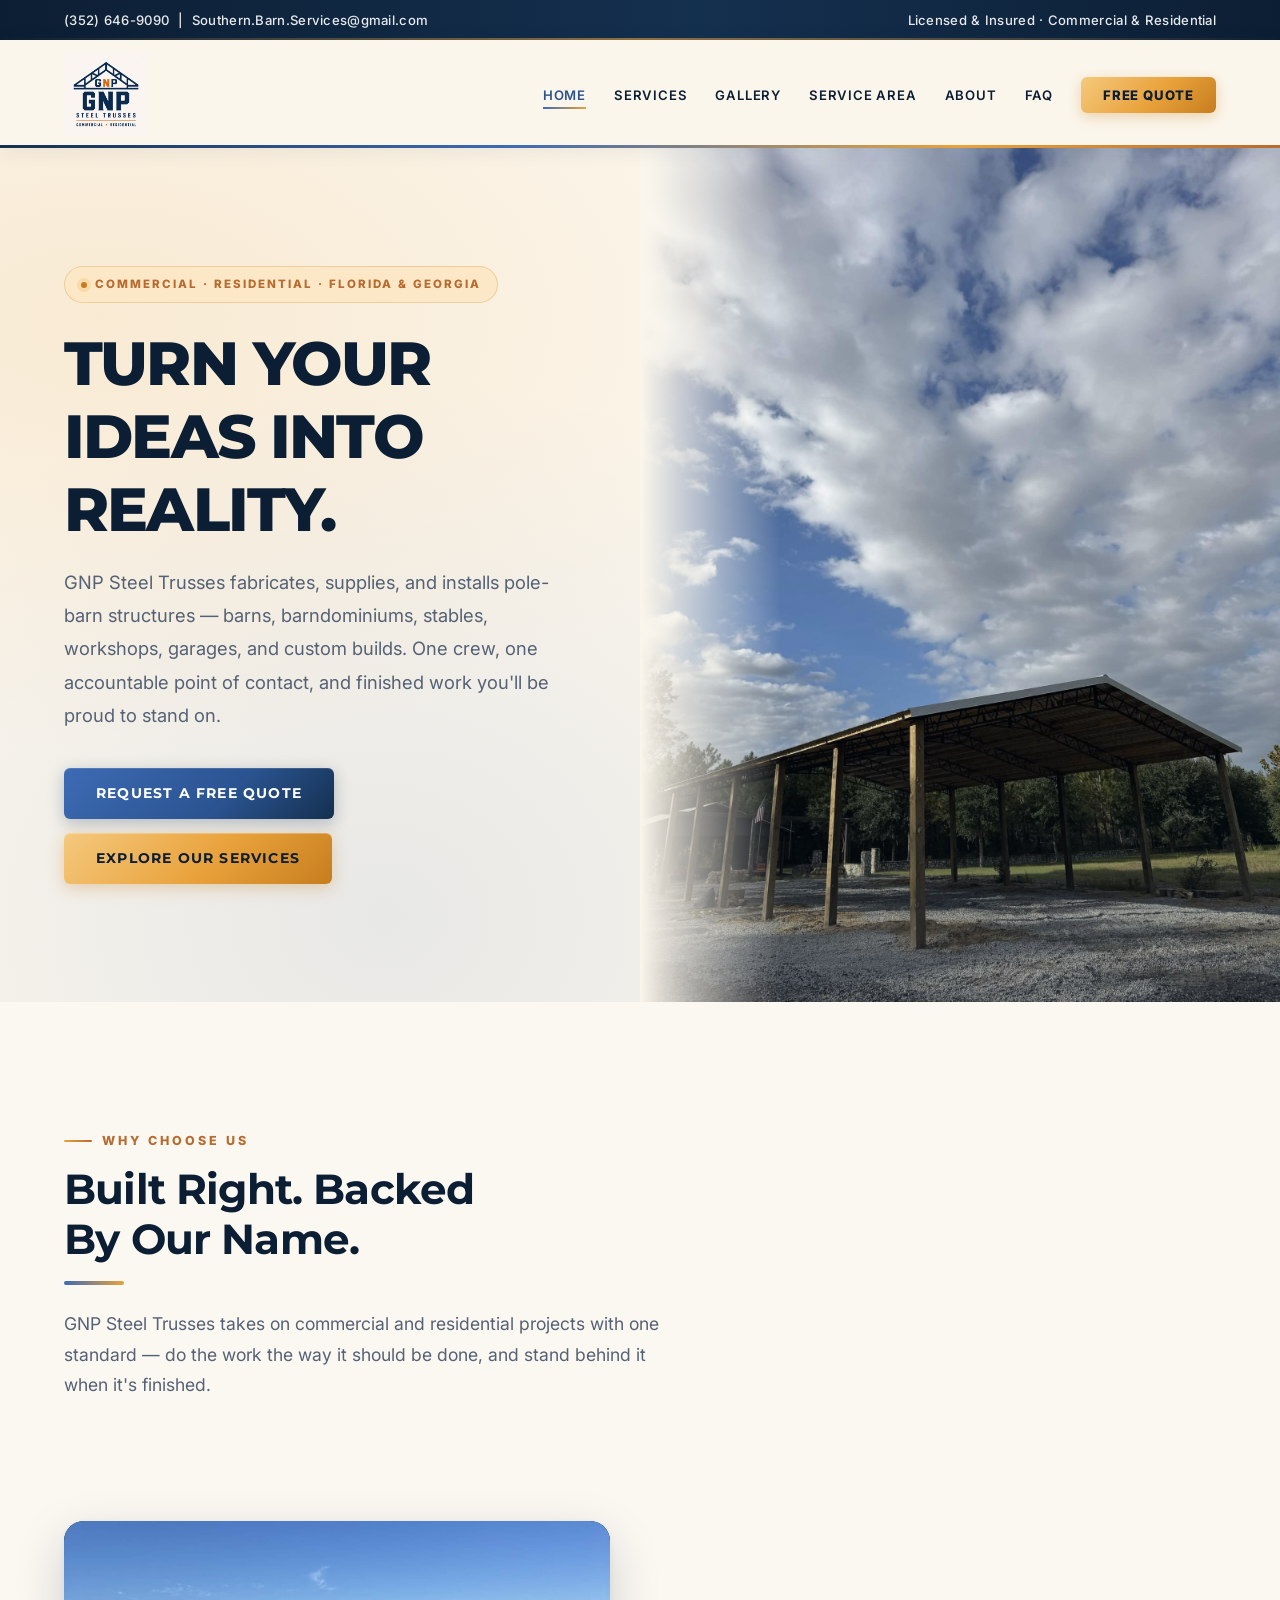
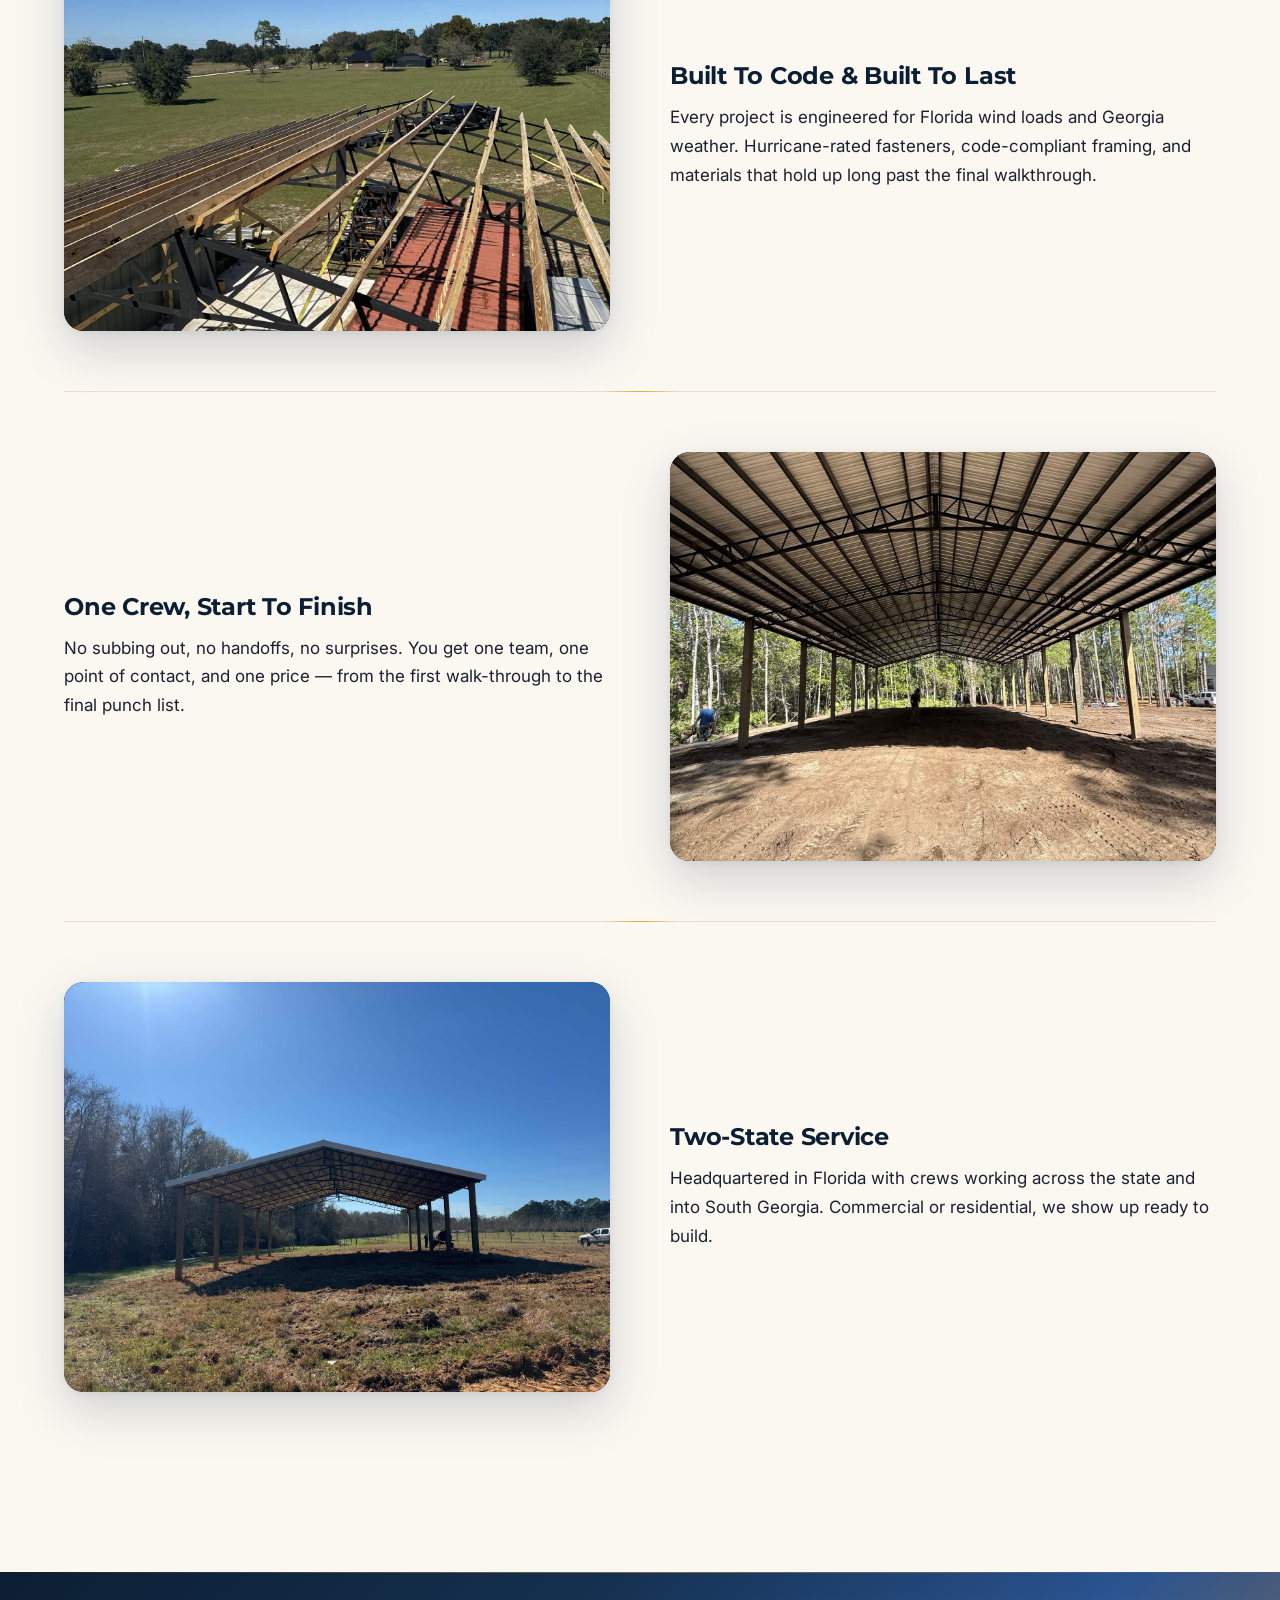
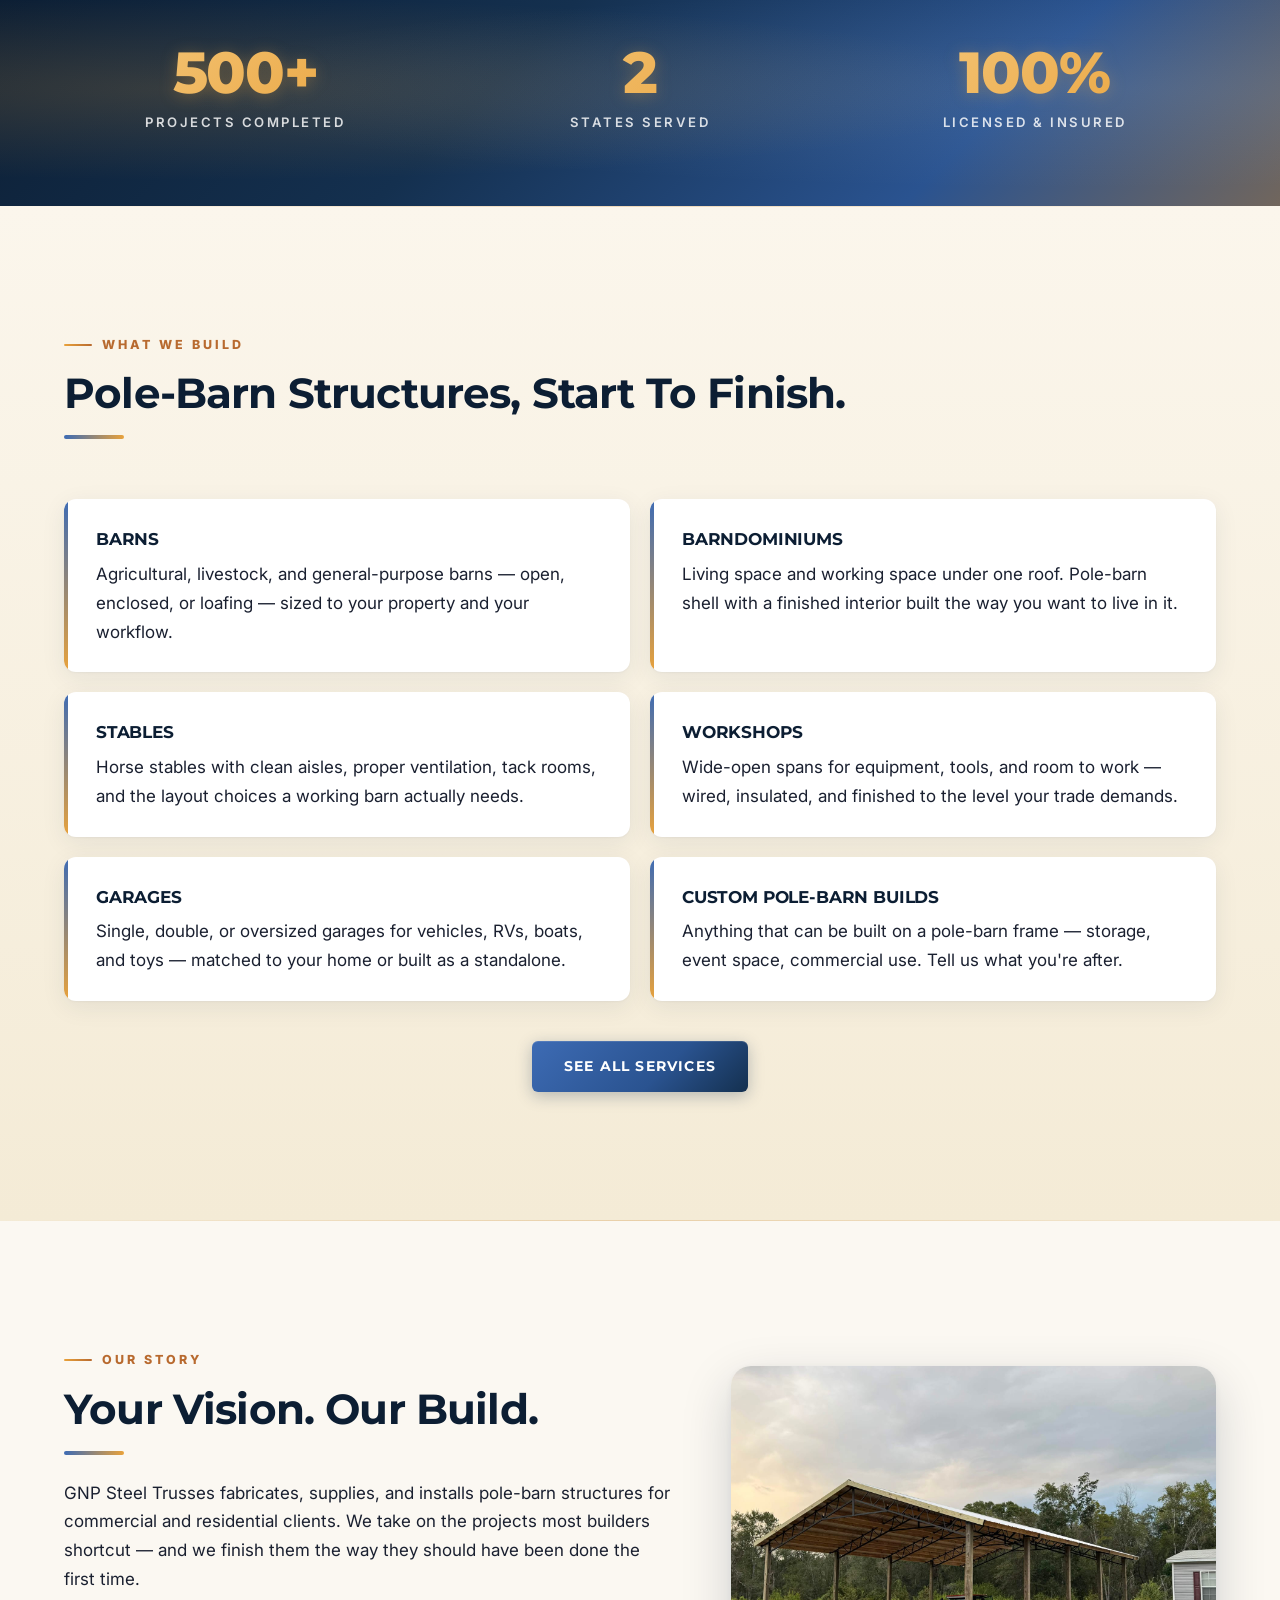
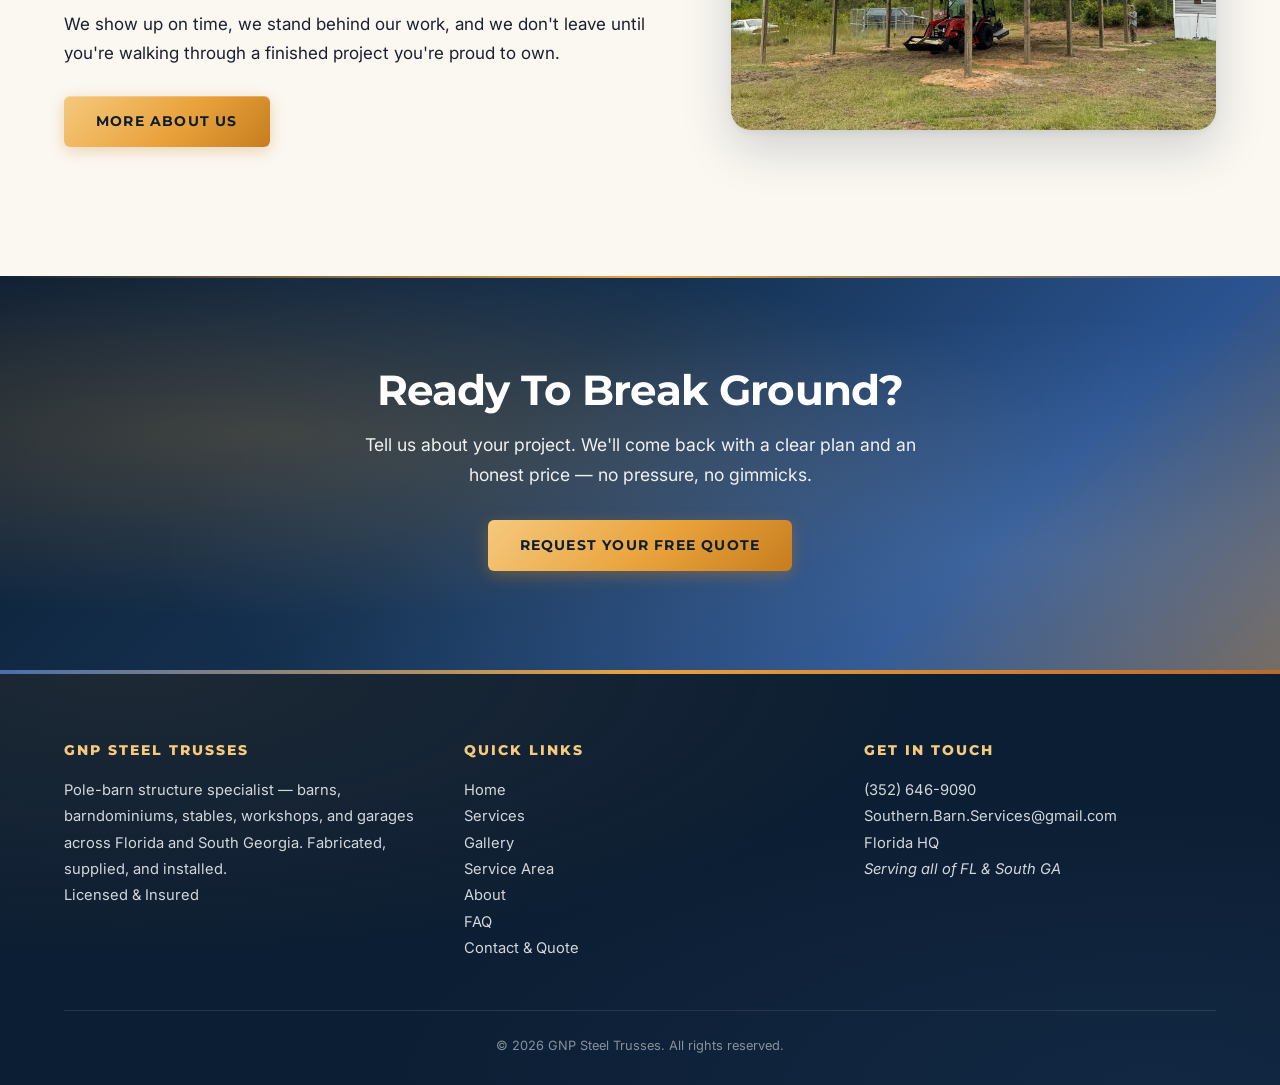
==== commit 2126d9a5: "Rebrand site + invoicer + bot from G&P to GNP Steel Trusses The brand is GNP (three letters, no ampe" ====
--- a/index.html
+++ b/index.html
@@ -3,16 +3,16 @@
 <head>
 <meta charset="UTF-8" />
 <meta name="viewport" content="width=device-width, initial-scale=1.0" />
-<title>G&P Steel Trusses | Barns, Barndominiums, Workshops &amp; Garages</title>
-<meta name="description" content="G&P Steel Trusses fabricates, supplies, and installs pole-barn structures — barns, barndominiums, stables, workshops, and garages — for commercial and residential clients across Florida and South Georgia." />
+<title>GNP Steel Trusses | Barns, Barndominiums, Workshops &amp; Garages</title>
+<meta name="description" content="GNP Steel Trusses fabricates, supplies, and installs pole-barn structures — barns, barndominiums, stables, workshops, and garages — for commercial and residential clients across Florida and South Georgia." />
 <link rel="preconnect" href="https://fonts.googleapis.com" />
 <link rel="preconnect" href="https://fonts.gstatic.com" crossorigin />
 <link href="https://fonts.googleapis.com/css2?family=Montserrat:wght@600;700;800&family=Inter:wght@400;500;600;700&display=swap" rel="stylesheet" />
-<link rel="stylesheet" href="css/styles.css?v=3" />
+<link rel="stylesheet" href="css/styles.css?v=4" />
 <link rel="icon" type="image/svg+xml" href="images/favicon.svg" />
-<meta property="og:site_name" content="G&P Steel Trusses" />
+<meta property="og:site_name" content="GNP Steel Trusses" />
 <meta property="og:type" content="website" />
-<meta property="og:title" content="G&P Steel Trusses | Barns, Barndominiums, Workshops &amp; Garages" />
+<meta property="og:title" content="GNP Steel Trusses | Barns, Barndominiums, Workshops &amp; Garages" />
 <meta property="og:description" content="Pole-barn structures done right — barns, barndominiums, stables, workshops, and garages across Florida and South Georgia. Fabricated, supplied, and installed. Licensed &amp; insured." />
 <meta property="og:image" content="images/IMG_0692.jpg" />
 <meta name="twitter:card" content="summary_large_image" />
@@ -20,7 +20,7 @@
 {
   "@context": "https://schema.org",
   "@type": "GeneralContractor",
-  "name": "G&P Steel Trusses",
+  "name": "GNP Steel Trusses",
   "description": "Commercial and residential pole-barn-structure specialist — barns, barndominiums, stables, workshops, and garages. Fabricated, supplied, and installed across Florida and South Georgia.",
   "telephone": "+1-352-646-9090",
   "email": "Southern.Barn.Services@gmail.com",
@@ -57,7 +57,7 @@
 <header class="site-header">
   <div class="container">
     <a class="brand" href="index.html">
-      <img class="brand-logo" src="images/logo-gp.png?v=3" alt="G&amp;P Steel Trusses" width="84" height="84" />
+      <img class="brand-logo" src="images/logo-gnp.png?v=4" alt="GNP Steel Trusses" width="84" height="84" />
     </a>
     <button class="nav-toggle" aria-label="Open menu" aria-expanded="false" onclick="document.querySelector('.main-nav').classList.toggle('open');document.querySelector('.nav-overlay').classList.toggle('open');this.setAttribute('aria-expanded',this.getAttribute('aria-expanded')==='false')">
       <span></span><span></span><span></span>
@@ -83,7 +83,7 @@
   <div class="hero-content">
     <span class="hero-badge">Commercial &middot; Residential &middot; Florida &amp; Georgia</span>
     <h1>Turn Your Ideas Into Reality.</h1>
-    <p class="lede">G&P Steel Trusses fabricates, supplies, and installs pole-barn structures — barns, barndominiums, stables, workshops, garages, and custom builds. One crew, one accountable point of contact, and finished work you'll be proud to stand on.</p>
+    <p class="lede">GNP Steel Trusses fabricates, supplies, and installs pole-barn structures — barns, barndominiums, stables, workshops, garages, and custom builds. One crew, one accountable point of contact, and finished work you'll be proud to stand on.</p>
     <div class="hero-ctas">
       <a href="contact.html" class="btn btn-primary">Request a Free Quote</a>
       <a href="services.html" class="btn btn-secondary">Explore Our Services</a>
@@ -101,7 +101,7 @@
         <div class="section-kicker">Why Choose Us</div>
         <h2>Built Right. Backed By Our Name.</h2>
         <span class="divider"></span>
-        <p class="lead">G&P Steel Trusses takes on commercial and residential projects with one standard — do the work the way it should be done, and stand behind it when it's finished.</p>
+        <p class="lead">GNP Steel Trusses takes on commercial and residential projects with one standard — do the work the way it should be done, and stand behind it when it's finished.</p>
       </div>
       <div></div>
     </div>
@@ -185,7 +185,7 @@
         <div class="section-kicker">Our Story</div>
         <h2>Your Vision. Our Build.</h2>
         <span class="divider"></span>
-        <p>G&P Steel Trusses fabricates, supplies, and installs pole-barn structures for commercial and residential clients. We take on the projects most builders shortcut — and we finish them the way they should have been done the first time.</p>
+        <p>GNP Steel Trusses fabricates, supplies, and installs pole-barn structures for commercial and residential clients. We take on the projects most builders shortcut — and we finish them the way they should have been done the first time.</p>
         <p style="margin-top:16px;">We show up on time, we stand behind our work, and we don't leave until you're walking through a finished project you're proud to own.</p>
         <a href="about.html" class="btn btn-secondary" style="margin-top:28px;">More About Us</a>
       </div>
@@ -210,7 +210,7 @@
   <div class="container">
     <div class="grid-3">
       <div>
-        <h4>G&P Steel Trusses</h4>
+        <h4>GNP Steel Trusses</h4>
         <p>Pole-barn structure specialist — barns, barndominiums, stables, workshops, and garages across Florida and South Georgia. Fabricated, supplied, and installed.</p>
         <p>Licensed &amp; Insured</p>
       </div>
@@ -233,7 +233,7 @@
       </div>
     </div>
     <div class="footer-bottom">
-      &copy; <span id="yr"></span> G&P Steel Trusses. All rights reserved.
+      &copy; <span id="yr"></span> GNP Steel Trusses. All rights reserved.
     </div>
   </div>
 </footer>
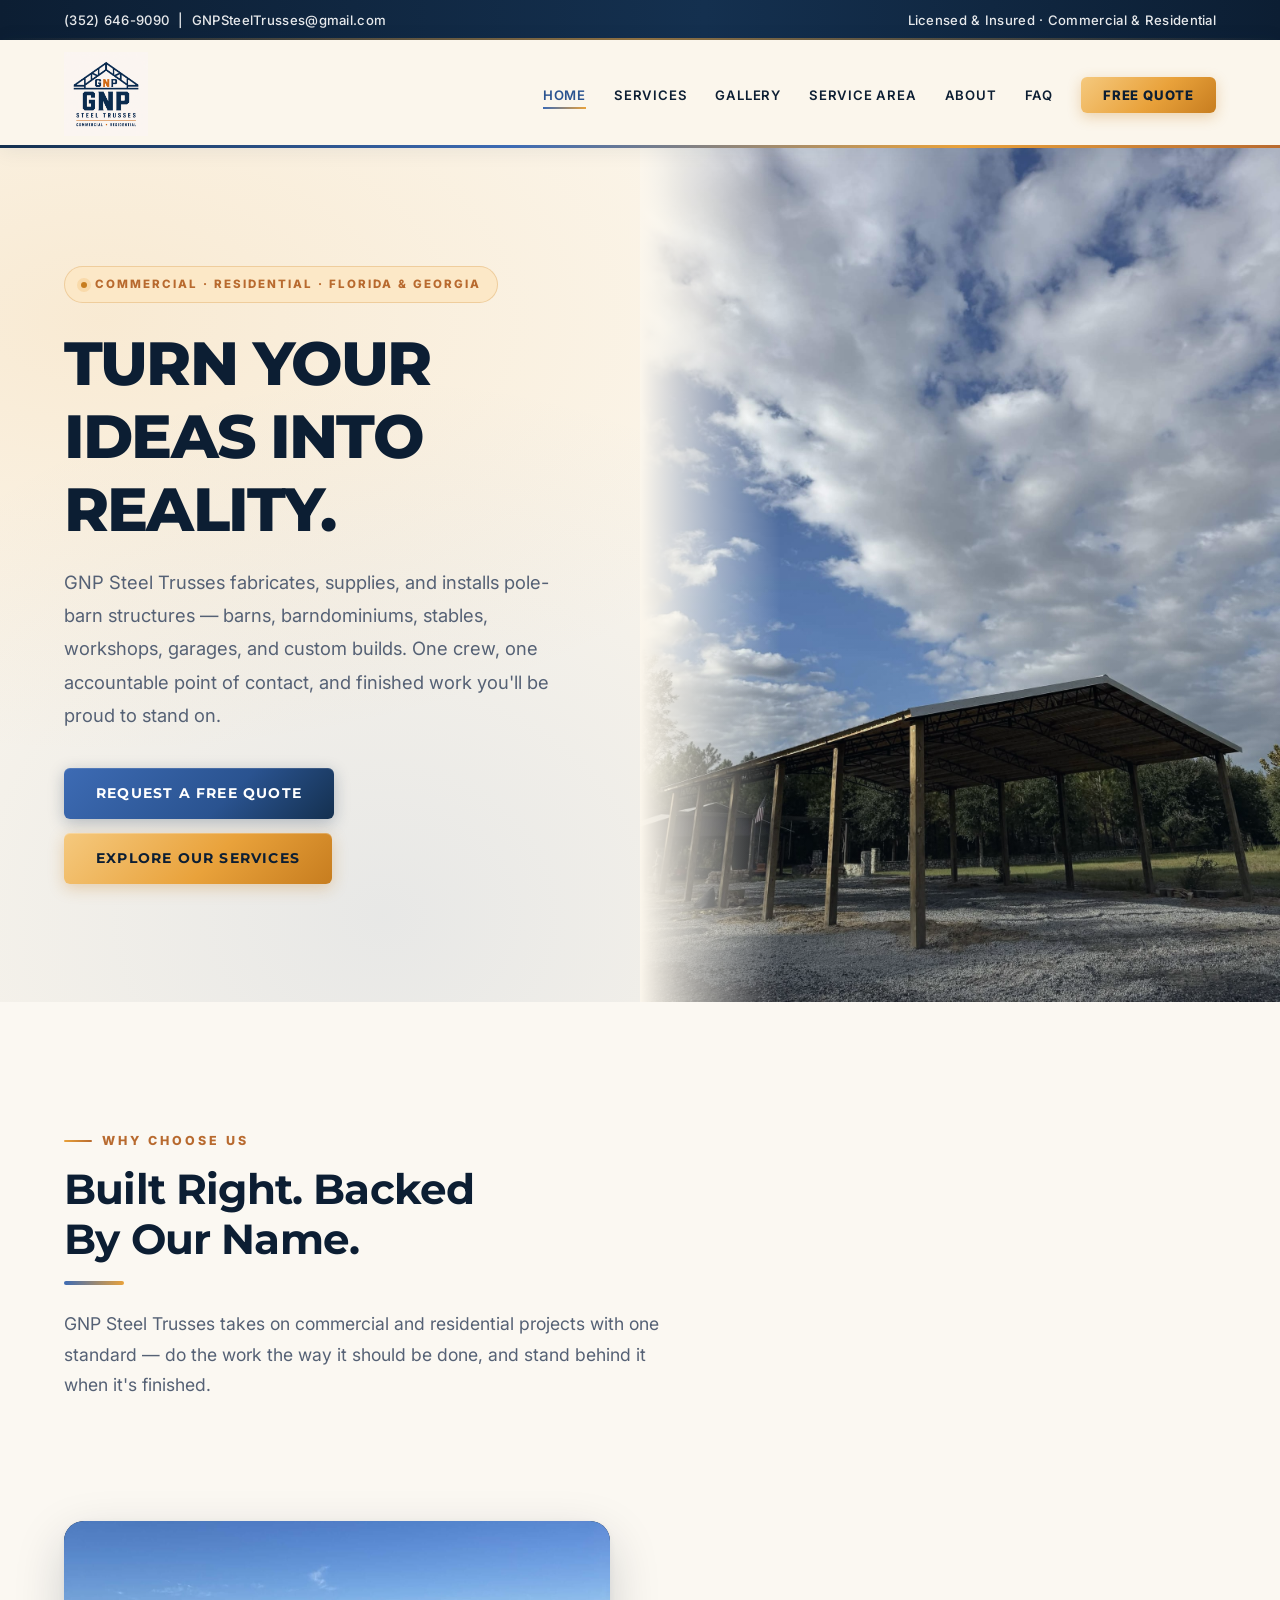
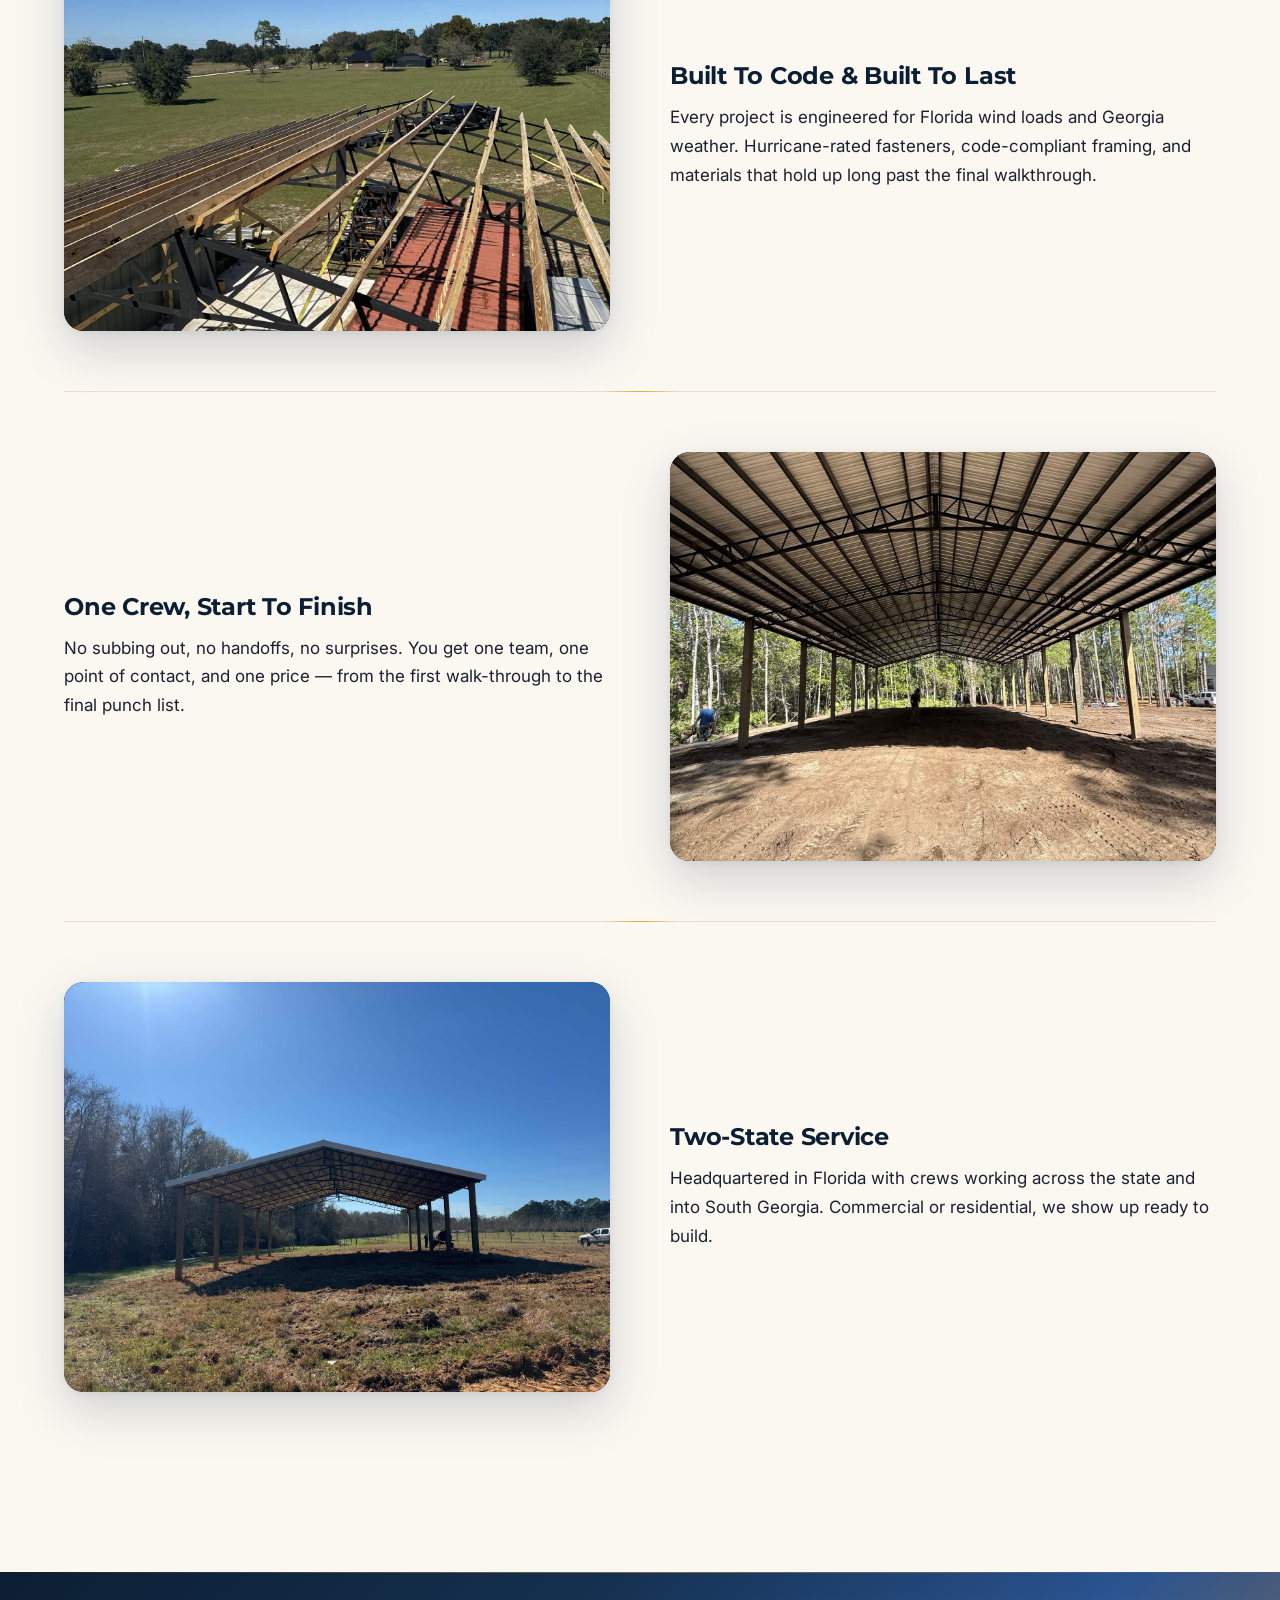
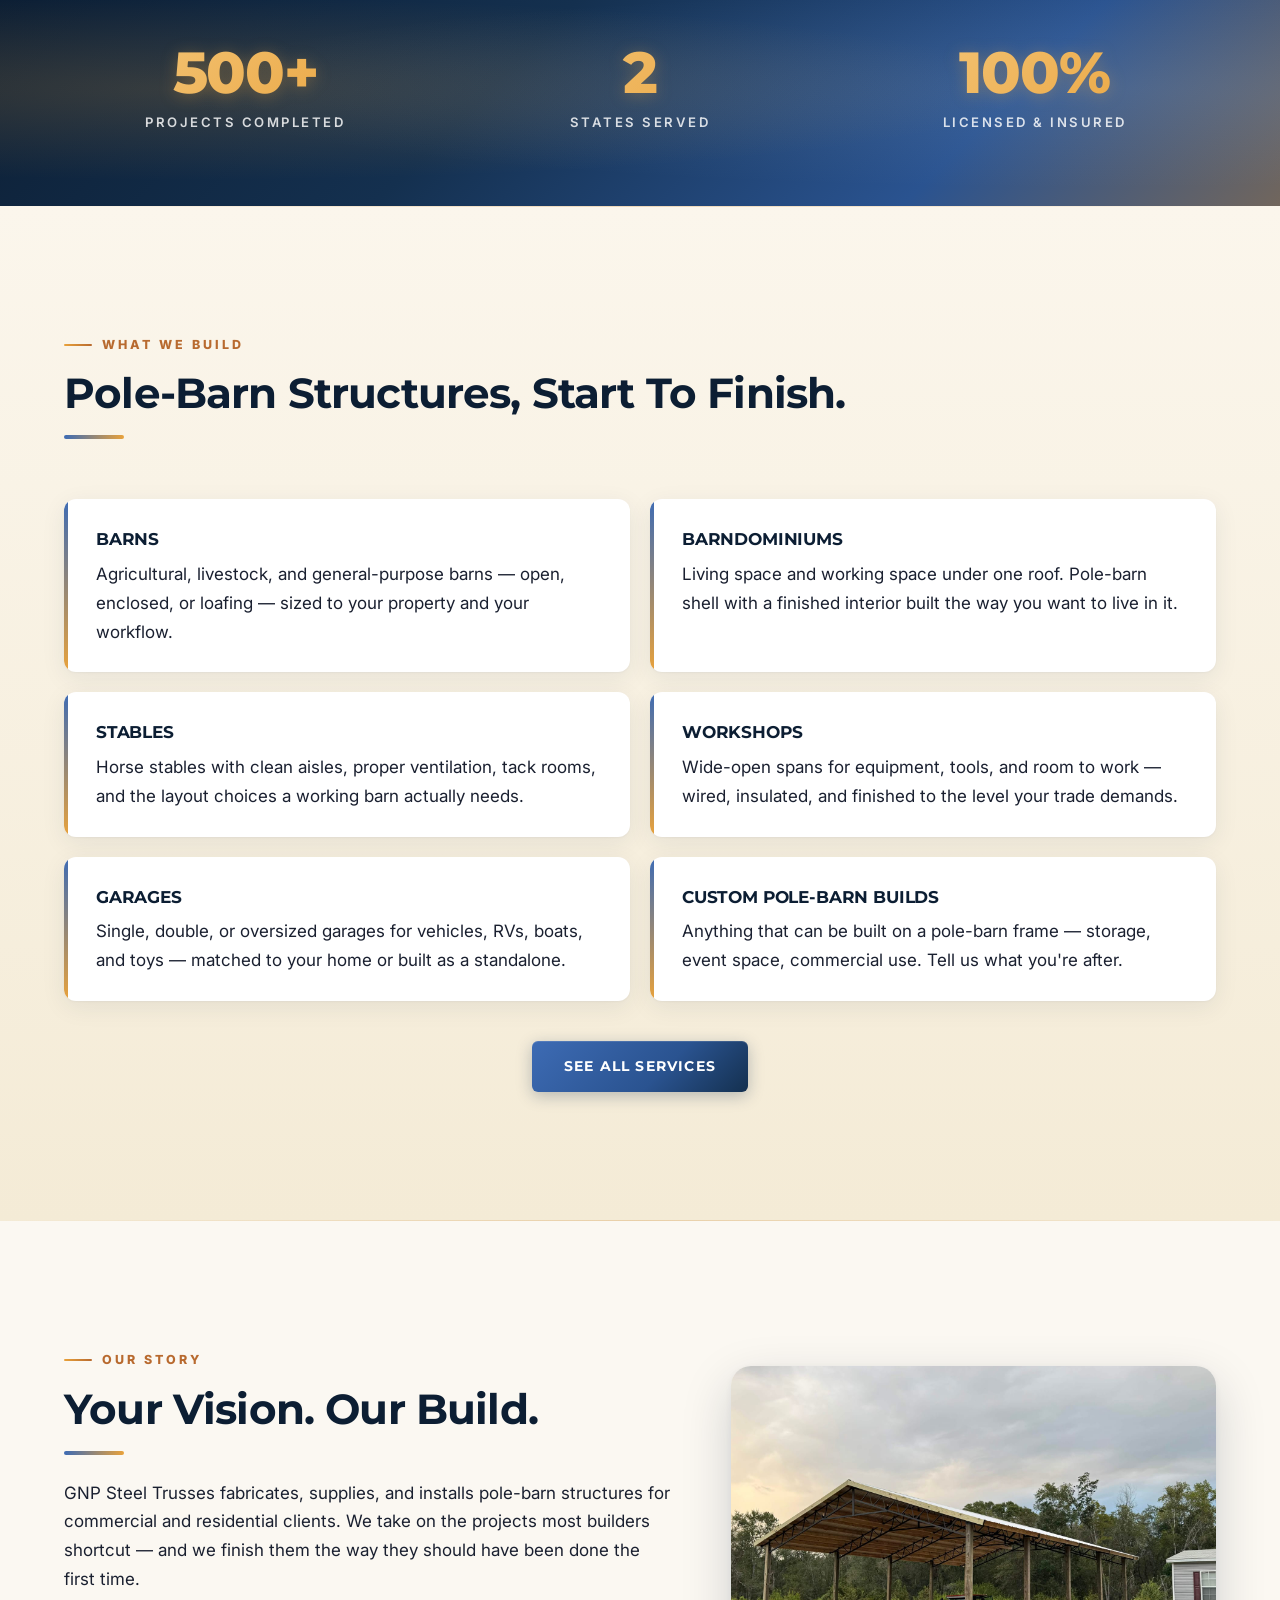
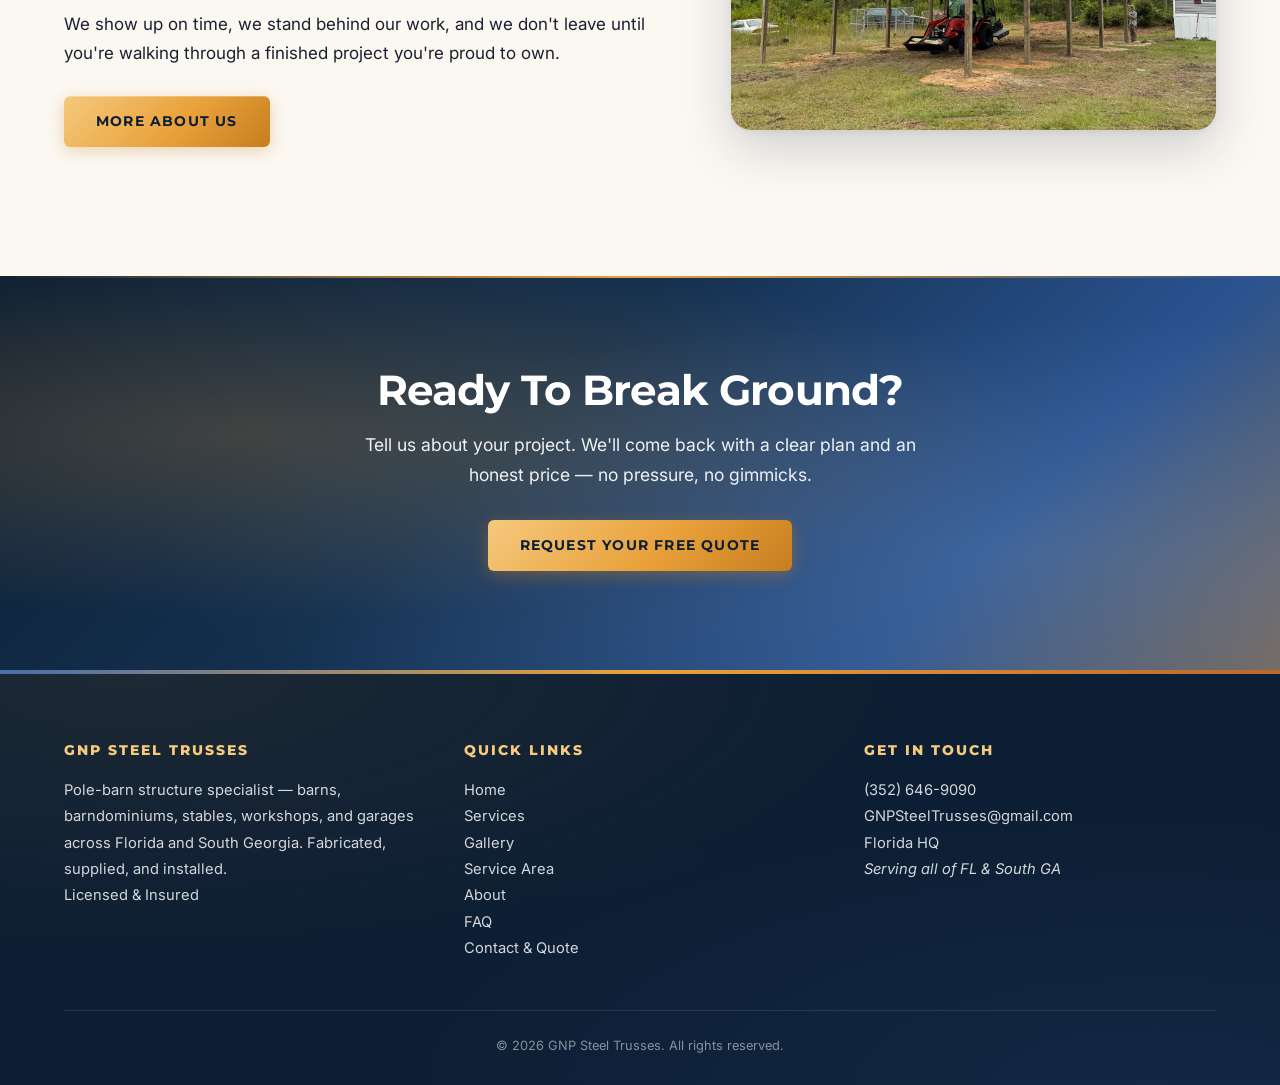
==== commit aec3838a: "Show GNPSteelTrusses@gmail.com on customer-facing pages Update every place a customer sees an email " ====
--- a/index.html
+++ b/index.html
@@ -23,7 +23,7 @@
   "name": "GNP Steel Trusses",
   "description": "Commercial and residential pole-barn-structure specialist — barns, barndominiums, stables, workshops, and garages. Fabricated, supplied, and installed across Florida and South Georgia.",
   "telephone": "+1-352-646-9090",
-  "email": "Southern.Barn.Services@gmail.com",
+  "email": "GNPSteelTrusses@gmail.com",
   "url": "https://southbarnservices.com",
   "image": "images/IMG_0692.jpg",
   "address": {
@@ -49,7 +49,7 @@
 
 <div class="topbar">
   <div class="container">
-    <span>(352) 646-9090 &nbsp;|&nbsp; Southern.Barn.Services@gmail.com</span>
+    <span>(352) 646-9090 &nbsp;|&nbsp; GNPSteelTrusses@gmail.com</span>
     <span>Licensed &amp; Insured &middot; Commercial &amp; Residential</span>
   </div>
 </div>
@@ -227,7 +227,7 @@
       <div>
         <h4>Get In Touch</h4>
         <p>(352) 646-9090<br/>
-           Southern.Barn.Services@gmail.com<br/>
+           GNPSteelTrusses@gmail.com<br/>
            Florida HQ<br/>
            <em>Serving all of FL &amp; South GA</em></p>
       </div>
